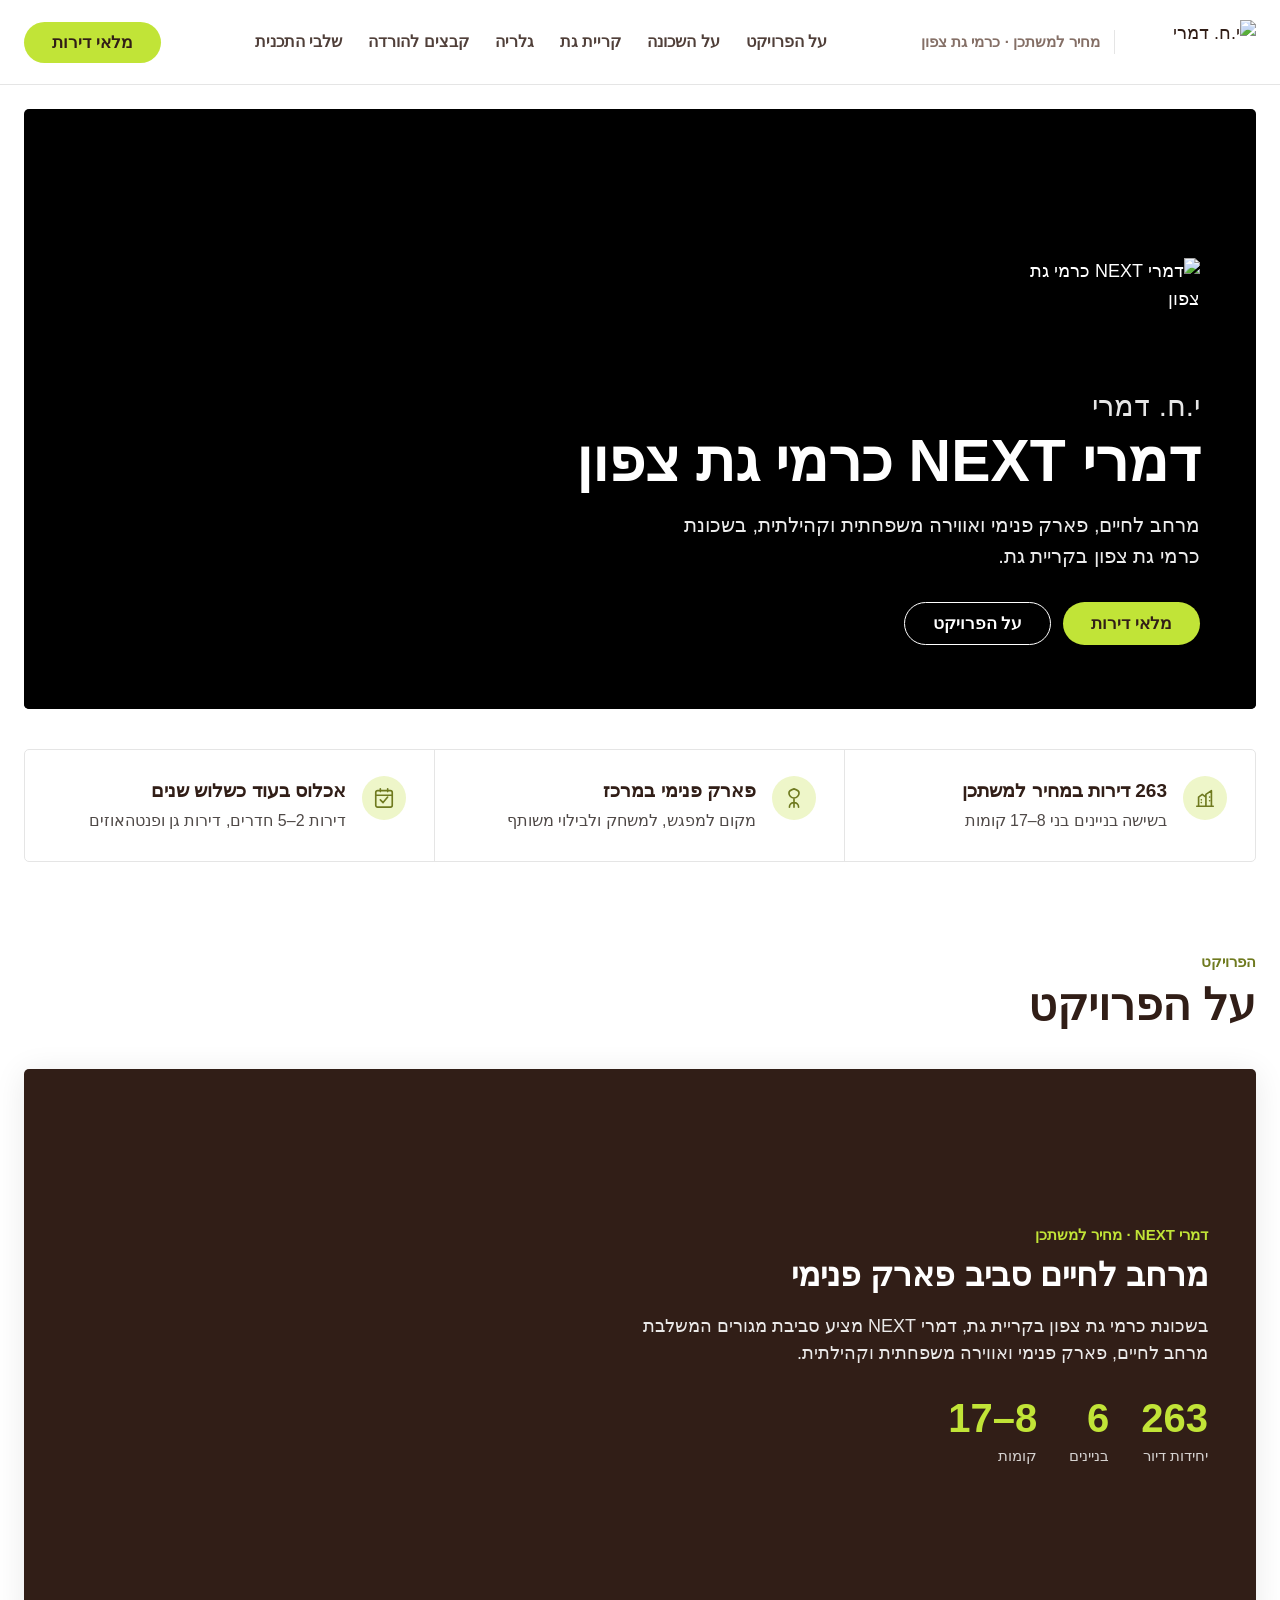
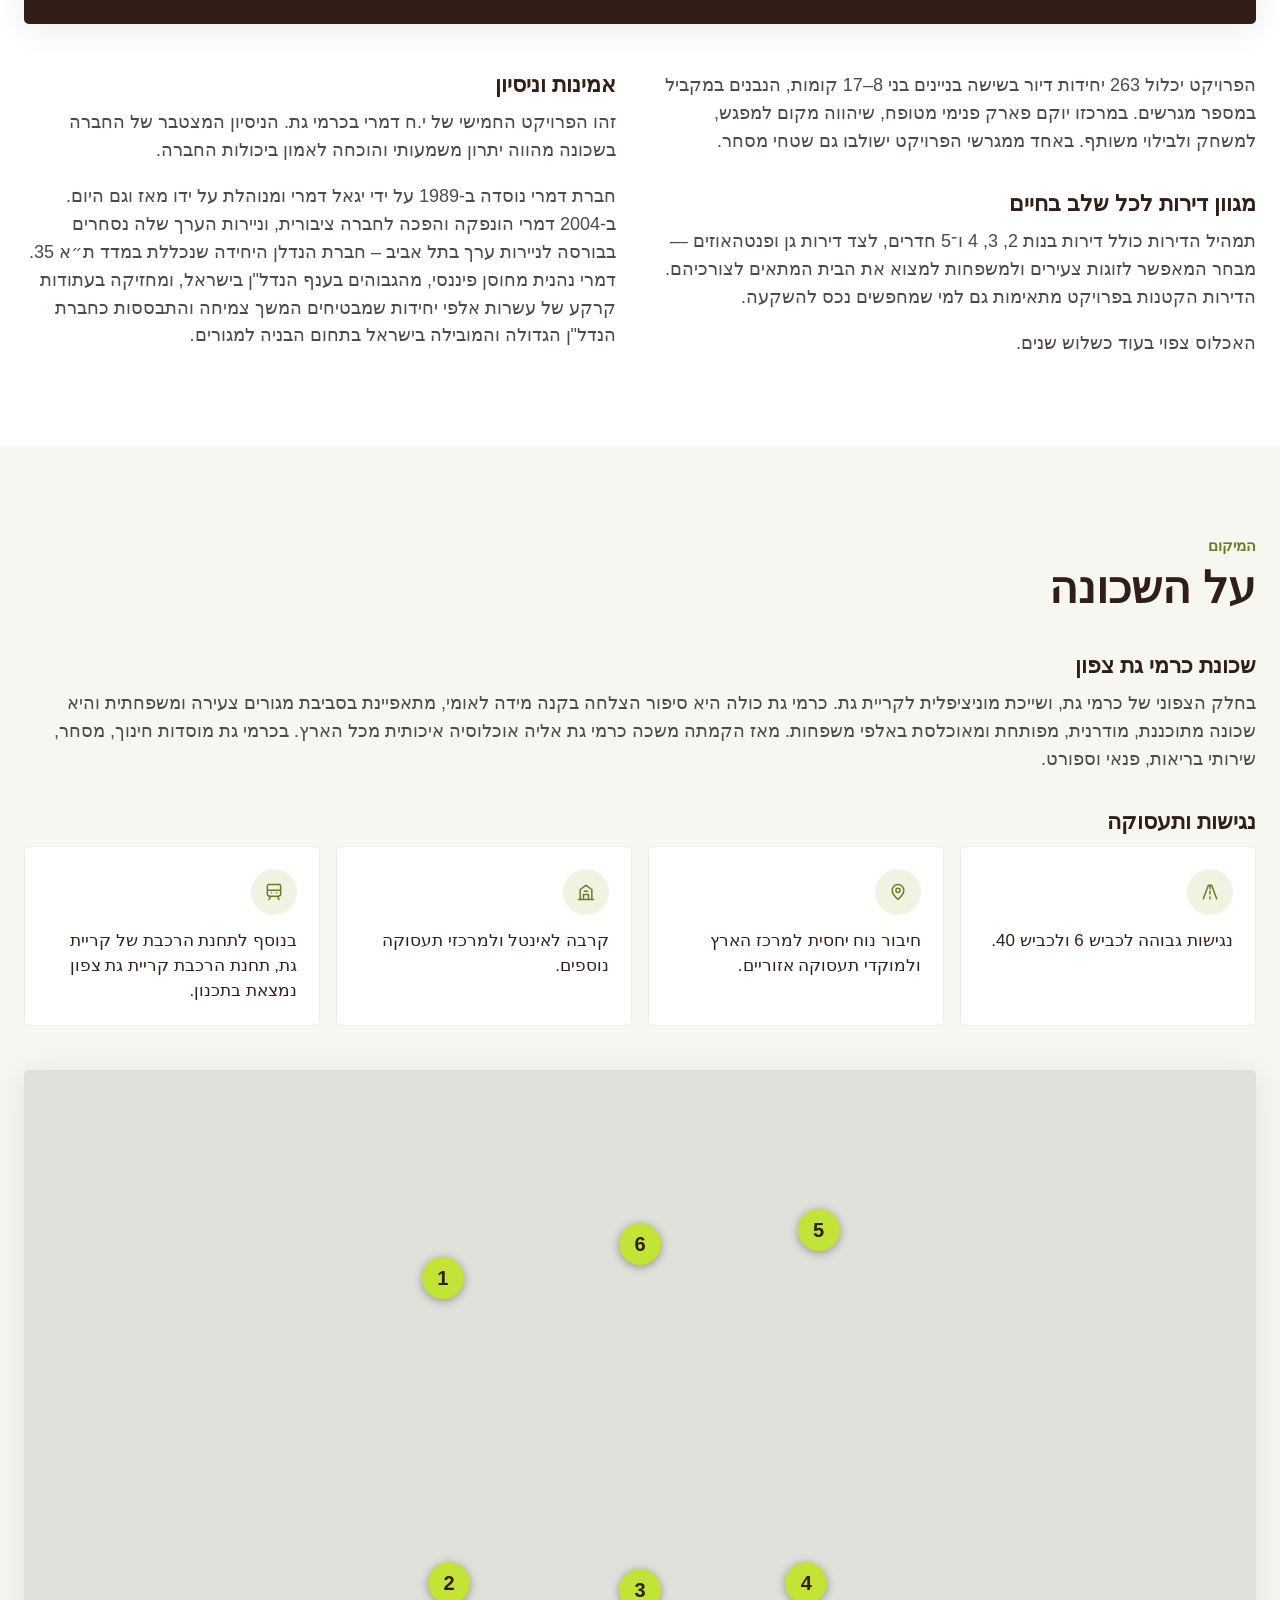
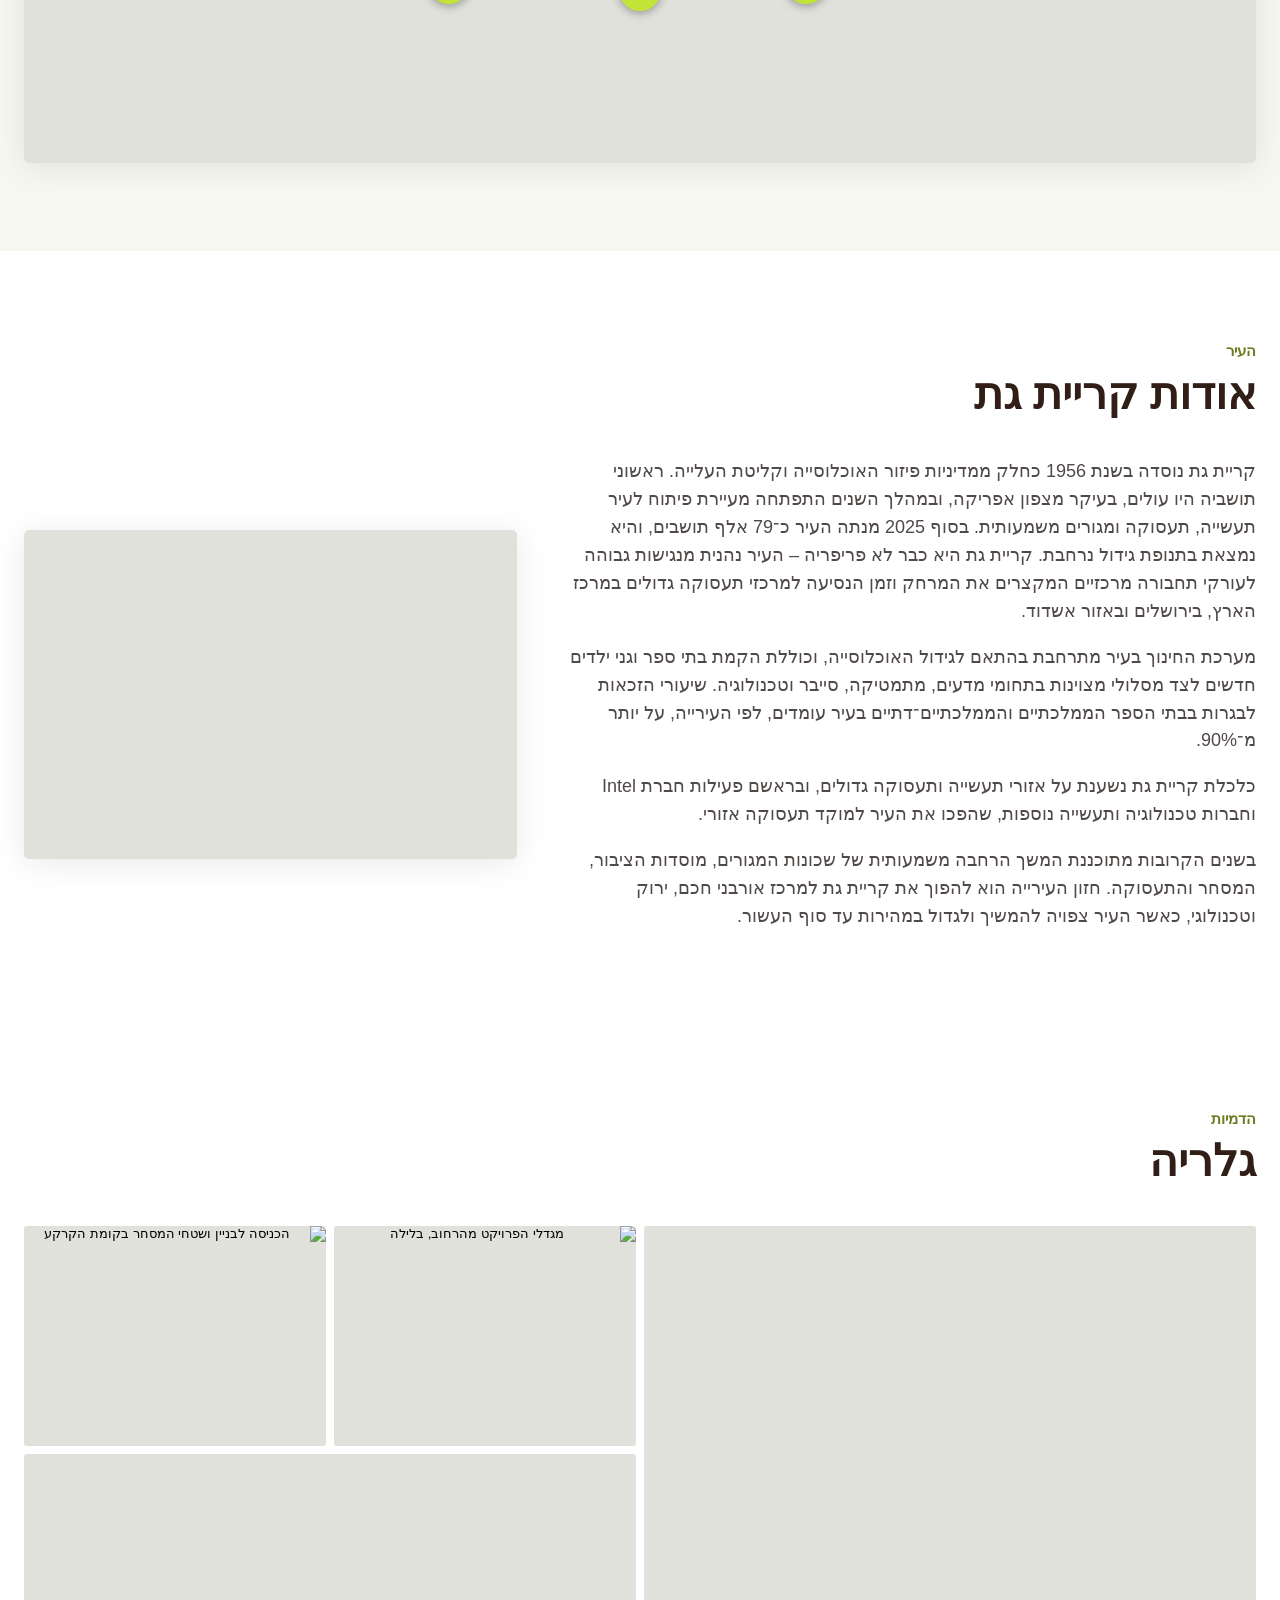
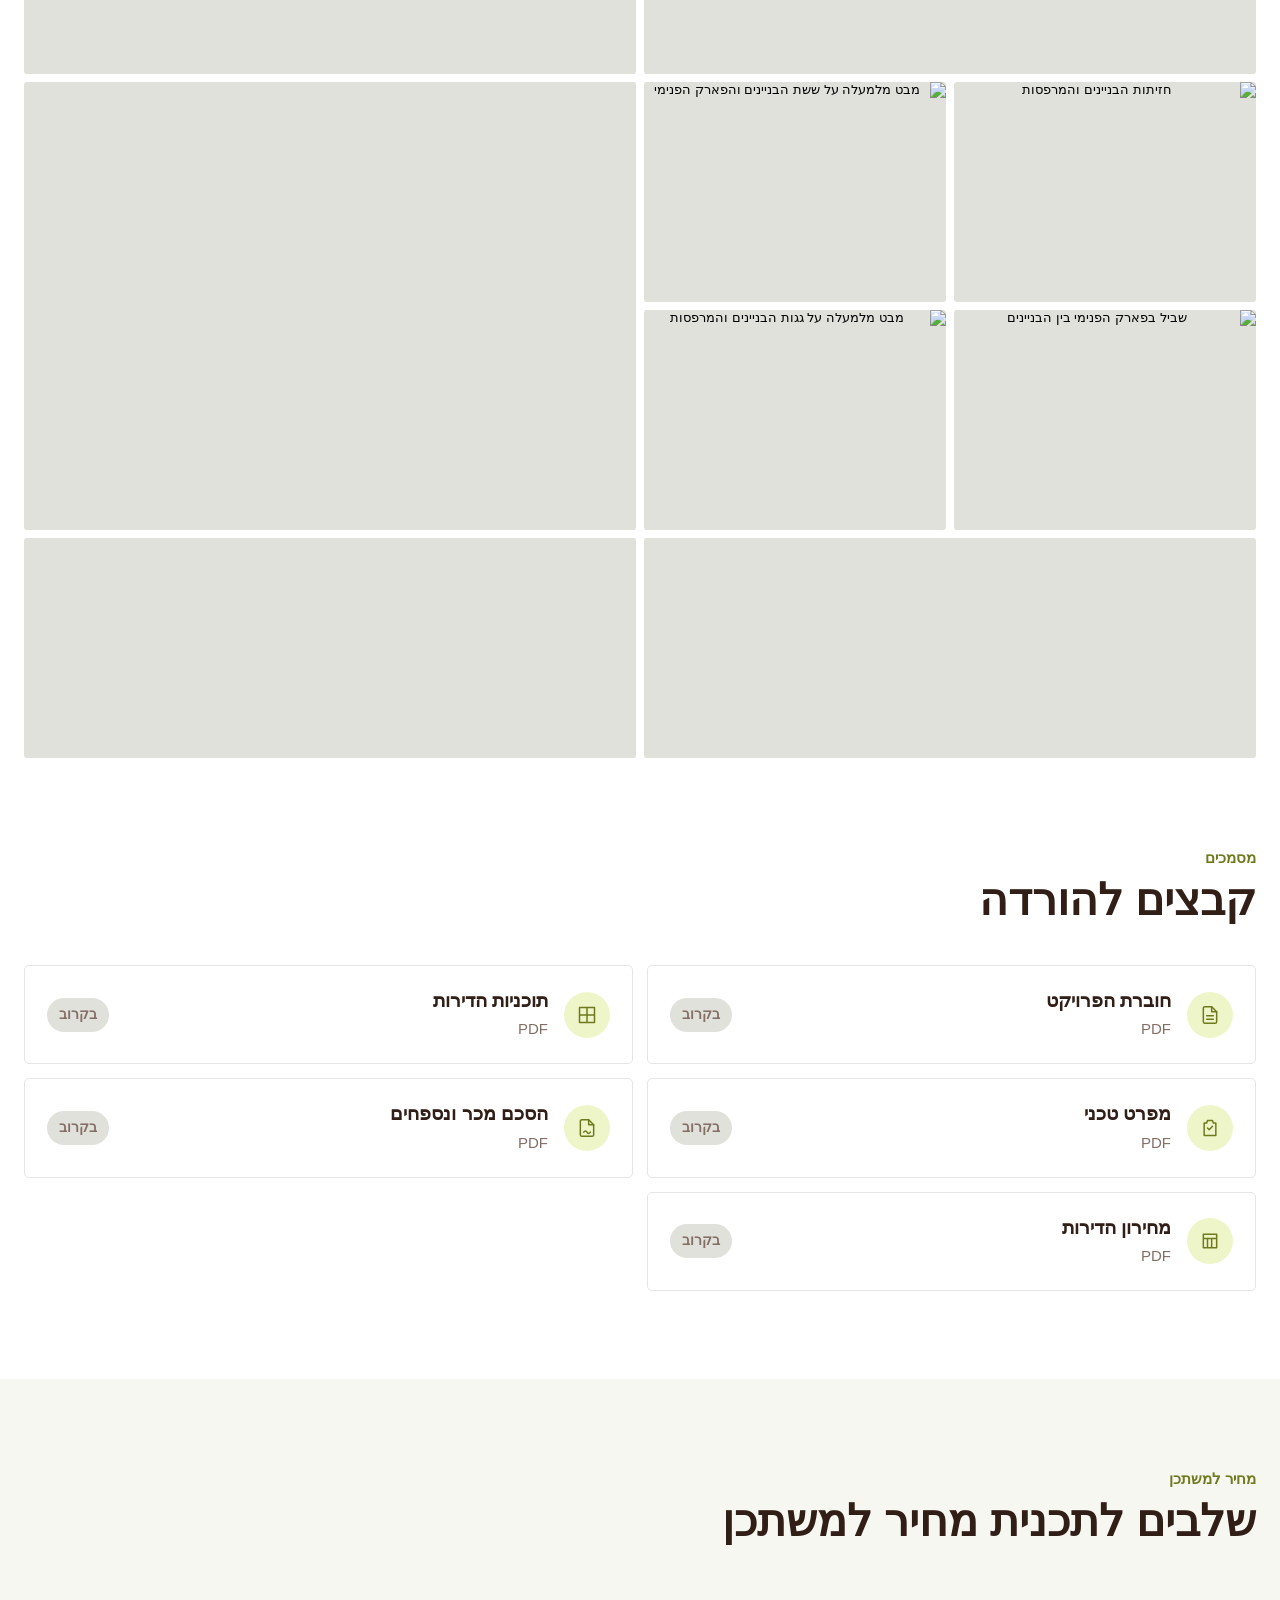
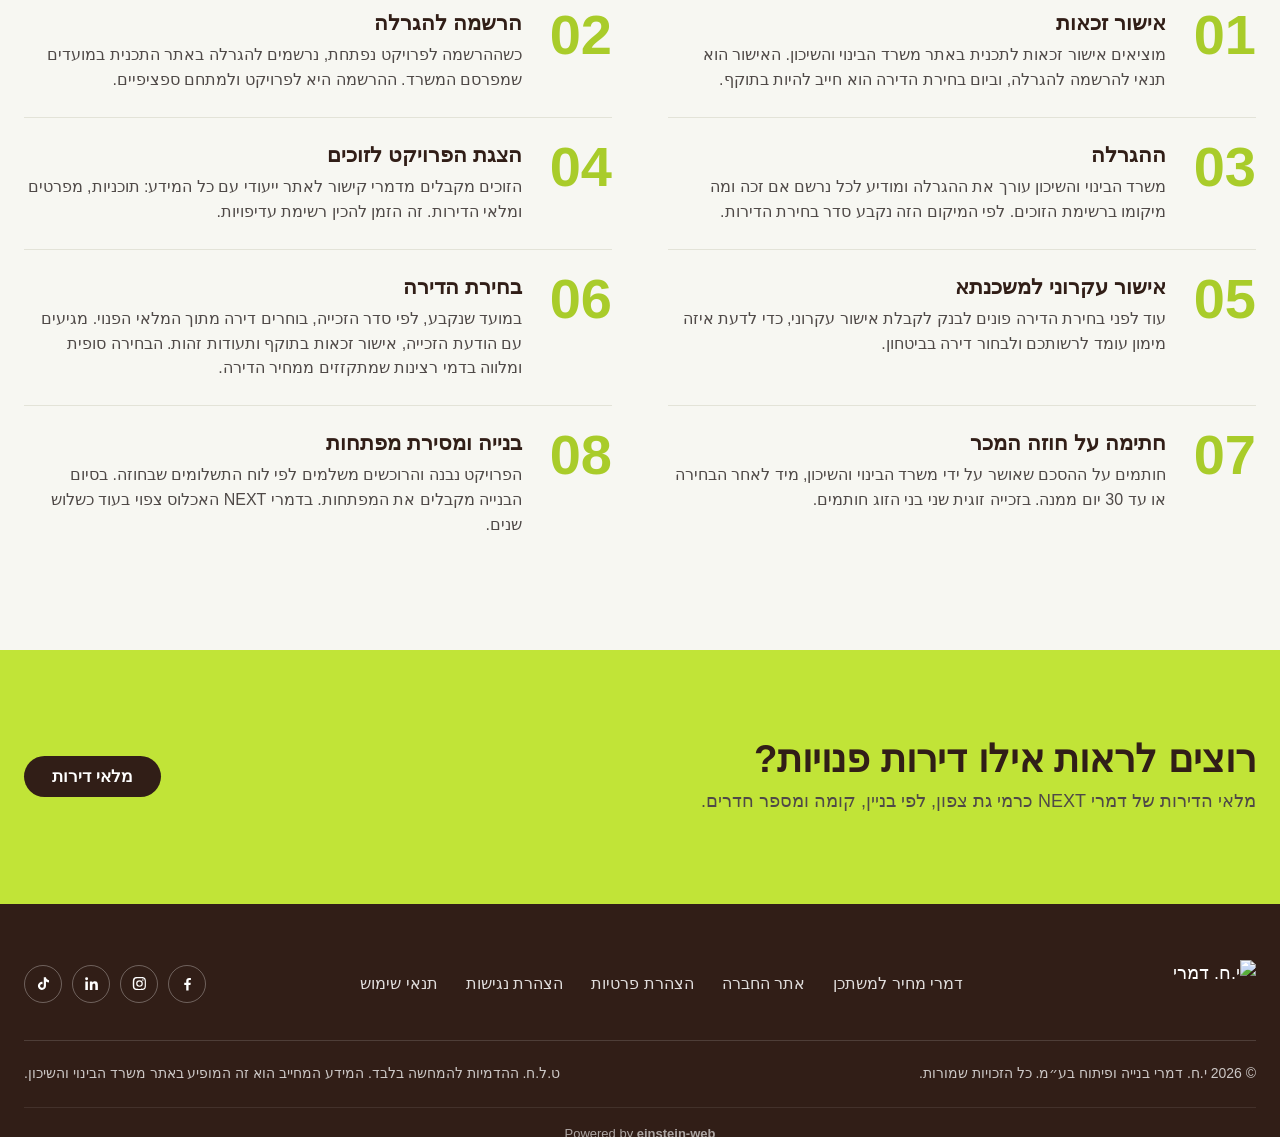
==== wwwroot/carmei-gat-north/index.html @ ebc3ed65 "Carmei Gat North: mosaic gallery on white, numbered aerial - Gallery: G5 mosaic layout on white back" ====
<!DOCTYPE html>
<html lang="he" dir="rtl">
<head>
  <meta charset="UTF-8">
  <meta name="viewport" content="width=device-width, initial-scale=1.0">
  <title>דמרי NEXT כרמי גת צפון | מחיר למשתכן | י.ח. דמרי</title>
  <meta name="description" content="דמרי NEXT בכרמי גת צפון, קריית גת: 263 דירות בשישה בניינים סביב פארק פנימי, במסגרת תכנית מחיר למשתכן. על הפרויקט, על השכונה, גלריה, קבצים להורדה ושלבי התכנית.">
  <link rel="canonical" href="https://dimrimishtaken.com/carmei-gat-north/">
  <meta property="og:title" content="דמרי NEXT כרמי גת צפון">
  <meta property="og:description" content="263 דירות בשישה בניינים סביב פארק פנימי, בשכונת כרמי גת צפון בקריית גת. תכנית מחיר למשתכן.">
  <meta property="og:image" content="https://dimrimishtaken.com/assets/img/cgn/towers-day-1600.webp">
  <meta property="og:type" content="website">
  <link rel="icon" href="/favicon.ico" sizes="48x48">
  <link rel="icon" type="image/svg+xml" href="/favicon.svg">
  <link rel="icon" type="image/png" sizes="32x32" href="/assets/favicon/favicon-32.png">
  <link rel="icon" type="image/png" sizes="192x192" href="/assets/favicon/favicon-192.png">
  <link rel="apple-touch-icon" sizes="180x180" href="/assets/favicon/apple-touch-icon.png">
  <link rel="preload" href="/assets/fonts/ploni-regular.woff" as="font" type="font/woff" crossorigin>
  <link rel="preload" href="/assets/fonts/ploni-bold.woff" as="font" type="font/woff" crossorigin>
  <style>
    @font-face { font-family: "Ploni"; src: url("/assets/fonts/ploni-light.woff") format("woff"); font-weight: 300; font-style: normal; font-display: swap; }
    @font-face { font-family: "Ploni"; src: url("/assets/fonts/ploni-regular.woff") format("woff"); font-weight: 400; font-style: normal; font-display: swap; }
    @font-face { font-family: "Ploni"; src: url("/assets/fonts/ploni-demibold.woff") format("woff"); font-weight: 600; font-style: normal; font-display: swap; }
    @font-face { font-family: "Ploni"; src: url("/assets/fonts/ploni-bold.woff") format("woff"); font-weight: 700; font-style: normal; font-display: swap; }

    :root {
      /* Same system as the home page; accent colours taken from the Dimri NEXT Carmei Gat North logo */
      --brown: #311E17;
      --brown-soft: #4F4947;
      --brown-muted: #846F66;
      --lime: #C1E437;
      --lime-dark: #A9CC2A;
      --olive: #6F7A1F;
      --lime-pale: #EEF6C9;
      --lime-line: #D6E39A;
      --sand: #E0E1DB;
      --line: #E5E5E5;
      --white: #FFFFFF;
      --shadow: 0 4px 32px rgba(0, 0, 0, 0.09);
      --radius-sm: 5px;
      --radius-pill: 50px;
      --wrap: 1280px;
    }

    * { margin: 0; padding: 0; box-sizing: border-box; }
    html { scroll-behavior: smooth; }
    body {
      font-family: "Ploni", Arial, sans-serif;
      font-size: 18px;
      line-height: 1.55;
      color: var(--brown);
      background: var(--white);
      -webkit-font-smoothing: antialiased;
      -moz-osx-font-smoothing: grayscale;
    }
    a { color: inherit; text-decoration: none; }
    img { display: block; max-width: 100%; }
    ul, ol { list-style: none; }
    .wrap { width: 100%; max-width: var(--wrap); margin: 0 auto; padding: 0 24px; }

    .btn {
      display: inline-flex; align-items: center; justify-content: center; gap: 10px;
      padding: 12px 28px; border-radius: var(--radius-pill);
      font-weight: 600; font-size: 17px; line-height: 1;
      transition: background-color .25s, color .25s, box-shadow .25s, transform .25s;
      white-space: nowrap; border: 0; cursor: pointer; font-family: inherit;
    }
    .btn-lime { background: var(--lime); color: var(--brown); }
    .btn-lime:hover { background: var(--lime-dark); transform: translateY(-1px); }
    .btn-outline { border: 1px solid var(--white); color: var(--white); }
    .btn-outline:hover { background: var(--white); color: var(--brown); }
    .btn-dark { background: var(--brown); color: var(--white); }
    .btn-dark:hover { background: #1f120d; transform: translateY(-1px); }

    /* Header */
    header {
      position: sticky; top: 0; z-index: 50;
      background: rgba(255, 255, 255, 0.96); backdrop-filter: blur(8px);
      border-bottom: 1px solid var(--line);
    }
    .nav { display: flex; align-items: center; justify-content: space-between; gap: 24px; height: 84px; }
    .brand img { height: 44px; width: auto; }
    .brand-tag { display: flex; align-items: center; gap: 14px; }
    .brand-tag span { font-size: 15px; font-weight: 600; color: var(--brown-muted); border-inline-start: 1px solid var(--line); padding-inline-start: 14px; }
    .nav-links { display: flex; gap: 26px; font-size: 16px; font-weight: 600; }
    .nav-links a { opacity: .85; transition: opacity .2s; } .nav-links a:hover { opacity: 1; }
    .nav-actions { display: flex; align-items: center; gap: 12px; }

    /* Hero */
    .hero { padding: 24px 0 0; }
    .hero-inner {
      position: relative; overflow: hidden; border-radius: var(--radius-sm);
      min-height: 600px; display: flex; align-items: flex-end;
      background: #000;
    }
    .hero-inner picture, .hero-inner img.bg { position: absolute; inset: 0; width: 100%; height: 100%; }
    .hero-inner img.bg { object-fit: cover; object-position: 45% 55%; }
    .hero-inner::after {
      content: ''; position: absolute; inset: 0;
      background: linear-gradient(0deg, rgba(0, 0, 0, 0.88) 0%, rgba(0, 0, 0, 0.5) 45%, rgba(0, 0, 0, 0.12) 100%);
    }
    .hero-content { position: relative; z-index: 1; padding: 64px 56px; max-width: 920px; color: var(--white); }
    .hero-logo { width: 190px; height: auto; margin-bottom: 26px; border-radius: 3px; }
    .hero h1 { font-size: clamp(26px, 4.6vw, 64px); line-height: 1.05; white-space: nowrap; font-weight: 700; margin-bottom: 18px; }
    .hero h1 small { display: block; font-size: .5em; font-weight: 300; margin-bottom: 8px; opacity: .9; }
    .hero p { font-size: 20px; font-weight: 300; max-width: 560px; margin-bottom: 30px; color: rgba(255, 255, 255, 0.92); }
    .hero-actions { display: flex; gap: 12px; flex-wrap: wrap; }

    /* Highlights strip */
    .strip { padding: 40px 0 0; }
    .strip-grid { display: grid; grid-template-columns: repeat(3, 1fr); gap: 0; border: 1px solid var(--line); border-radius: var(--radius-sm); overflow: hidden; }
    .strip-item { padding: 26px 28px; display: flex; gap: 16px; align-items: flex-start; }
    .strip-item + .strip-item { border-inline-start: 1px solid var(--line); }
    .strip-item .ic { width: 44px; height: 44px; flex: 0 0 44px; border-radius: 50%; background: var(--lime-pale); display: grid; place-items: center; }
    .strip-item .ic svg { width: 22px; height: 22px; fill: none; stroke: var(--olive); stroke-width: 1.8; stroke-linecap: round; stroke-linejoin: round; }
    .strip-item b { display: block; font-size: 19px; font-weight: 700; margin-bottom: 2px; }
    .strip-item span { font-size: 16px; color: var(--brown-soft); font-weight: 300; }

    /* Sections */
    section { padding: 88px 0; }
    .section-head { display: flex; align-items: flex-end; justify-content: space-between; gap: 24px; margin-bottom: 40px; }
    .section-head .label { font-size: 15px; font-weight: 600; color: var(--olive); margin-bottom: 8px; }
    .section-head h2 { font-size: clamp(30px, 3.4vw, 44px); line-height: 1.1; font-weight: 700; }
    .section-head p { font-size: 18px; font-weight: 300; color: var(--brown-soft); max-width: 460px; }
    h3 { font-size: 22px; font-weight: 700; line-height: 1.2; }

    /* Text in two columns, pictures as bands */
    .prose p { font-size: 18px; font-weight: 300; color: var(--brown-soft); margin-bottom: 1em; }
    .prose p:last-child { margin-bottom: 0; }
    .prose h3 { margin: 1.6em 0 .5em; color: var(--brown); }
    .prose h3:first-child { margin-top: 0; }
    .wide { position: relative; margin-top: 44px; border-radius: var(--radius-sm); overflow: hidden; box-shadow: var(--shadow); background: var(--sand); }
    .wide img { width: 100%; height: auto; aspect-ratio: 16 / 9; object-fit: cover; }
    .pin { position: absolute; width: 42px; height: 42px; margin: -21px 0 0 -21px; border-radius: 50%; background: var(--lime); color: var(--brown); font-weight: 700; font-size: 20px; line-height: 1; display: grid; place-items: center; box-shadow: 0 2px 10px rgba(0, 0, 0, 0.35); pointer-events: none; }

    /* About: brand panel beside a render, full text in two columns below */
    .about-panel { display: grid; grid-template-columns: 1.1fr .9fr; border-radius: var(--radius-sm); overflow: hidden; box-shadow: var(--shadow); min-height: 520px; background: var(--brown); }
    .panel { color: var(--white); padding: 56px 48px; display: flex; flex-direction: column; justify-content: center; }
    .panel .label { font-size: 15px; font-weight: 600; color: var(--lime); margin-bottom: 10px; }
    .panel h3 { font-size: clamp(26px, 2.6vw, 34px); line-height: 1.15; }
    .panel p { font-size: 18px; font-weight: 300; color: rgba(255, 255, 255, 0.9); margin: 18px 0 30px; }
    .panel .fig { display: grid; grid-template-columns: repeat(3, auto); gap: 32px; justify-content: start; }
    .panel .fig b { display: block; font-size: 40px; line-height: 1; color: var(--lime); font-weight: 700; margin-bottom: 4px; }
    .panel .fig span { font-size: 15px; color: rgba(255, 255, 255, 0.8); }
    .about-panel picture, .about-panel img { width: 100%; height: 100%; }
    .about-panel img { object-fit: cover; }
    .about-text { display: grid; grid-template-columns: 1fr 1fr; gap: 48px; margin-top: 48px; }

    .city-grid { display: grid; grid-template-columns: 1.4fr 1fr; gap: 48px; align-items: center; }
    .city-grid figure { border-radius: var(--radius-sm); overflow: hidden; box-shadow: var(--shadow); background: var(--sand); }
    .city-grid img { width: 100%; height: 100%; object-fit: cover; aspect-ratio: 3 / 2; }

    /* Neighbourhood: soft field, four fact cards */
    .area { background: #F7F7F2; }
    .facts { display: grid; grid-template-columns: repeat(4, 1fr); gap: 16px; margin: 4px 0 44px; }
    .fact { display: flex; flex-direction: column; align-items: flex-start; gap: 14px; padding: 22px; border: 1px solid #ECECE3; border-radius: var(--radius-sm); background: var(--white); }
    .fact .ic { width: 46px; height: 46px; border-radius: 50%; background: #EEF3E2; display: grid; place-items: center; flex: 0 0 46px; }
    .fact .ic svg { width: 20px; height: 20px; fill: none; stroke: var(--olive); stroke-width: 1.8; stroke-linecap: round; stroke-linejoin: round; }
    .fact span { font-size: 17px; line-height: 1.45; }

    /* Gallery: mosaic, tight gaps, two large squares and three wide tiles */
    .gallery-grid { display: grid; grid-template-columns: repeat(4, 1fr); grid-auto-rows: 220px; grid-auto-flow: dense; gap: 8px; }
    .gallery-grid button { position: relative; padding: 0; border: 0; cursor: zoom-in; background: var(--sand); border-radius: 3px; overflow: hidden; height: 100%; width: 100%; }
    .gallery-grid button:hover { box-shadow: inset 0 0 0 3px var(--lime); }
    .gallery-grid img { width: 100%; height: 100%; object-fit: cover; transition: transform .6s; }
    .gallery-grid button:hover img { transform: scale(1.04); }
    .gallery-grid button:nth-child(1), .gallery-grid button:nth-child(7) { grid-column: span 2; grid-row: span 2; }
    .gallery-grid button:nth-child(4), .gallery-grid button:nth-child(10), .gallery-grid button:nth-child(11) { grid-column: span 2; }

    /* Downloads */
    .docs { display: grid; grid-template-columns: repeat(2, 1fr); gap: 14px; }
    .doc { display: flex; align-items: center; gap: 16px; padding: 20px 22px; border: 1px solid var(--line); border-radius: var(--radius-sm); transition: border-color .2s, box-shadow .2s; }
    .doc:hover { border-color: var(--lime-line); box-shadow: var(--shadow); }
    .doc .ic { width: 46px; height: 46px; border-radius: 50%; background: var(--lime-pale); display: grid; place-items: center; flex: 0 0 46px; }
    .doc .ic svg { width: 20px; height: 20px; fill: none; stroke: var(--olive); stroke-width: 1.8; stroke-linecap: round; stroke-linejoin: round; }
    .doc b { display: block; font-size: 19px; font-weight: 700; }
    .doc span { font-size: 15px; color: var(--brown-muted); }
    .doc .soon { margin-inline-start: auto; font-size: 14px; font-weight: 600; color: var(--brown-muted); background: var(--sand); border-radius: var(--radius-pill); padding: 6px 12px; white-space: nowrap; }

    /* Steps: two-column list with large numerals */
    .steps { background: #F7F7F2; }
    .stages { counter-reset: stage; display: grid; grid-template-columns: 1fr 1fr; gap: 0 56px; }
    .stage { counter-increment: stage; display: grid; grid-template-columns: 72px 1fr; gap: 18px; padding: 24px 0; border-bottom: 1px solid #E3E3D8; align-items: start; }
    .stage:nth-last-child(-n+2) { border-bottom: 0; }
    .stage .big { font-size: 56px; line-height: .9; font-weight: 700; color: var(--lime-dark); font-variant-numeric: tabular-nums; }
    .stage .big::before { content: counter(stage, decimal-leading-zero); }
    .stage h3 { font-size: 21px; margin-bottom: 8px; }
    .stage p { font-size: 16px; font-weight: 300; color: var(--brown-soft); }

    /* CTA band */
    .cta { background: var(--lime); }
    .cta-grid { display: flex; align-items: center; justify-content: space-between; gap: 24px; flex-wrap: wrap; }
    .cta h2 { font-size: clamp(28px, 3vw, 40px); line-height: 1.1; font-weight: 700; margin-bottom: 8px; }
    .cta p { font-size: 18px; font-weight: 300; color: var(--brown-soft); }

    /* Footer */
    footer { background: var(--brown); color: var(--white); padding: 56px 0 28px; }
    .foot-top { display: flex; align-items: center; justify-content: space-between; gap: 24px; flex-wrap: wrap; padding-bottom: 32px; border-bottom: 1px solid rgba(255, 255, 255, 0.14); }
    .foot-top img { height: 48px; width: auto; }
    .foot-links { display: flex; gap: 28px; flex-wrap: wrap; font-size: 16px; }
    .foot-links a { opacity: .85; transition: opacity .2s; } .foot-links a:hover { opacity: 1; text-decoration: underline; }
    .social { display: flex; gap: 10px; }
    .social a { width: 38px; height: 38px; border-radius: 50%; border: 1px solid rgba(255, 255, 255, 0.3); display: grid; place-items: center; transition: background .2s, border-color .2s; }
    .social a:hover { background: var(--lime); border-color: var(--lime); }
    .social a:hover svg { fill: var(--brown); }
    .social svg { width: 17px; height: 17px; fill: var(--white); }
    .foot-bottom { display: flex; justify-content: space-between; gap: 16px; flex-wrap: wrap; padding-top: 22px; font-size: 14px; font-weight: 300; opacity: .75; }
    .foot-credit { margin-top: 22px; padding-top: 16px; border-top: 1px solid rgba(255, 255, 255, 0.14); text-align: center; font-size: 13px; font-weight: 300; opacity: .6; }
    .foot-credit a { font-weight: 600; opacity: 1; } .foot-credit a:hover { text-decoration: underline; }

    /* Lightbox */
    .lightbox { border: 0; padding: 0; background: transparent; max-width: 100vw; max-height: 100dvh; width: 100vw; height: 100dvh; }
    .lightbox::backdrop { background: rgba(20, 12, 9, 0.94); }
    .lightbox figure { position: relative; width: 100%; height: 100%; display: grid; grid-template-rows: 1fr auto; }
    .lightbox img { width: 100%; height: 100%; object-fit: contain; }
    .lightbox figcaption { color: rgba(255, 255, 255, 0.85); text-align: center; padding: 14px 72px 22px; font-size: 15px; }
    .lb-btn { position: absolute; width: 48px; height: 48px; border-radius: 50%; border: 0; background: rgba(255, 255, 255, 0.14); color: var(--white); cursor: pointer; display: grid; place-items: center; transition: background .2s; }
    .lb-btn:hover { background: var(--lime); color: var(--brown); }
    .lb-btn svg { width: 22px; height: 22px; fill: none; stroke: currentColor; stroke-width: 2.2; stroke-linecap: round; stroke-linejoin: round; }
    .lb-close { top: 16px; inset-inline-start: 16px; }
    .lb-prev, .lb-next { top: 50%; transform: translateY(-50%); }
    .lb-prev { inset-inline-start: 16px; } .lb-next { inset-inline-end: 16px; }

    /* Responsive */
    @media (max-width: 1024px) {
      .brand-tag span { display: none; }
      .nav-links { display: none; }
      .about-panel, .about-text, .city-grid, .stages { grid-template-columns: 1fr; }
      .about-panel { min-height: 0; }
      .about-panel img { aspect-ratio: 16 / 9; }
      .city-grid img { aspect-ratio: 16 / 10; }
      .stage:nth-last-child(2) { border-bottom: 1px solid #E3E3D8; }
      .facts { grid-template-columns: repeat(2, 1fr); }
    }
    @media (max-width: 767px) {
      body { font-size: 17px; }
      .wrap { padding: 0 16px; }
      .nav { height: 68px; }
      .brand img { height: 36px; }
      .nav .btn { padding: 10px 18px; font-size: 15px; }
      .hero { padding-top: 16px; }
      .hero-inner { min-height: 560px; }
      .hero-content { padding: 32px 22px; }
      .hero-logo { width: 150px; }
      .hero p { font-size: 18px; }
      .strip-grid { grid-template-columns: 1fr; }
      .strip-item + .strip-item { border-inline-start: 0; border-top: 1px solid var(--line); }
      section { padding: 60px 0; }
      .section-head { flex-direction: column; align-items: flex-start; margin-bottom: 28px; }
      .panel { padding: 32px 22px; }
      .panel .fig { gap: 22px; }
      .panel .fig b { font-size: 32px; }
      .about-text { gap: 28px; margin-top: 32px; }
      .city-grid { gap: 24px; }
      .facts { grid-template-columns: 1fr; gap: 10px; }
      .fact { flex-direction: row; align-items: center; padding: 16px 18px; }
      .pin { width: 26px; height: 26px; margin: -13px 0 0 -13px; font-size: 14px; }
      .gallery-grid { grid-template-columns: 1fr 1fr; grid-auto-rows: 150px; gap: 6px; }
      .gallery-grid button:nth-child(n) { grid-column: span 2; grid-row: auto; }
      .gallery-grid button:nth-child(2), .gallery-grid button:nth-child(3), .gallery-grid button:nth-child(5), .gallery-grid button:nth-child(6), .gallery-grid button:nth-child(8), .gallery-grid button:nth-child(9) { grid-column: span 1; }
      .docs { grid-template-columns: 1fr; }
      .stage { grid-template-columns: 56px 1fr; gap: 12px; padding: 20px 0; }
      .stage .big { font-size: 42px; }
      .foot-top { flex-direction: column; align-items: flex-start; }
      .foot-bottom { flex-direction: column; }
      .lightbox figcaption { padding: 12px 16px 18px; }
      .lb-prev, .lb-next { top: auto; bottom: 64px; transform: none; }
    }
  </style>
</head>
<body>

  <header>
    <div class="wrap nav">
      <a class="brand brand-tag" href="/" aria-label="דמרי מחיר למשתכן">
        <img src="/assets/img/dimri-logo-dark.svg" alt="י.ח. דמרי" width="173" height="60">
        <span>מחיר למשתכן · כרמי גת צפון</span>
      </a>
      <nav class="nav-links" aria-label="ניווט בעמוד">
        <a href="#about">על הפרויקט</a>
        <a href="#area">על השכונה</a>
        <a href="#city">קריית גת</a>
        <a href="#gallery">גלריה</a>
        <a href="#files">קבצים להורדה</a>
        <a href="#steps">שלבי התכנית</a>
      </nav>
      <div class="nav-actions">
        <!-- TODO: replace the placeholder href with the Carmei Gat North inventory URL -->
        <a class="btn btn-lime" href="#inventory-url-pending" data-inventory>מלאי דירות</a>
      </div>
    </div>
  </header>

  <main>
    <section class="hero" style="padding-bottom:0">
      <div class="wrap">
        <div class="hero-inner">
          <picture>
            <source type="image/avif" srcset="/assets/img/cgn/towers-day-960.avif 960w, /assets/img/cgn/towers-day-1600.avif 1600w, /assets/img/cgn/towers-day-2400.avif 2400w">
            <img class="bg" src="/assets/img/cgn/towers-day-1600.webp" srcset="/assets/img/cgn/towers-day-960.webp 960w, /assets/img/cgn/towers-day-1600.webp 1600w, /assets/img/cgn/towers-day-2400.webp 2400w" sizes="(max-width: 1280px) 100vw, 1232px" width="1600" height="900" alt="" fetchpriority="high">
          </picture>
          <div class="hero-content">
            <img class="hero-logo" src="/assets/img/cgn/next-logo-640.webp" srcset="/assets/img/cgn/next-logo-320.webp 320w, /assets/img/cgn/next-logo-640.webp 640w" sizes="190px" alt="דמרי NEXT כרמי גת צפון" width="640" height="361" fetchpriority="high">
            <h1><small>י.ח. דמרי</small>דמרי NEXT כרמי גת צפון</h1>
            <p>מרחב לחיים, פארק פנימי ואווירה משפחתית וקהילתית, בשכונת כרמי גת צפון בקריית גת.</p>
            <div class="hero-actions">
              <!-- TODO: replace the placeholder href with the Carmei Gat North inventory URL -->
              <a class="btn btn-lime" href="#inventory-url-pending" data-inventory>מלאי דירות</a>
              <a class="btn btn-outline" href="#about">על הפרויקט</a>
            </div>
          </div>
        </div>
      </div>
    </section>

    <div class="strip">
      <div class="wrap">
        <div class="strip-grid">
          <div class="strip-item">
            <div class="ic"><svg viewBox="0 0 24 24"><path d="M3 21h18M5 21V11l4-3 4 3v10M13 21V8l6-4v17M17 11h.01M17 15h.01M8 14h.01M8 17h.01"/></svg></div>
            <div><b>263 דירות במחיר למשתכן</b><span>בשישה בניינים בני 8–17 קומות</span></div>
          </div>
          <div class="strip-item">
            <div class="ic"><svg viewBox="0 0 24 24"><path d="M12 22V12M12 12c-3 0-5.5-2.5-5.5-5.5S12 2 12 2s5.5 1.5 5.5 4.5S15 12 12 12zM7 22c0-3 2.2-5 5-5s5 2 5 5"/></svg></div>
            <div><b>פארק פנימי במרכז</b><span>מקום למפגש, למשחק ולבילוי משותף</span></div>
          </div>
          <div class="strip-item">
            <div class="ic"><svg viewBox="0 0 24 24"><path d="M8 2v3M16 2v3M3 9h18M5 4h14a2 2 0 0 1 2 2v14a2 2 0 0 1-2 2H5a2 2 0 0 1-2-2V6a2 2 0 0 1 2-2zM8 14l3 3 5-6"/></svg></div>
            <div><b>אכלוס בעוד כשלוש שנים</b><span>דירות 2–5 חדרים, דירות גן ופנטהאוזים</span></div>
          </div>
        </div>
      </div>
    </div>

    <section id="about">
      <div class="wrap">
        <div class="section-head">
          <div>
            <div class="label">הפרויקט</div>
            <h2>על הפרויקט</h2>
          </div>
        </div>
        <div class="about-panel">
          <div class="panel">
            <div class="label">דמרי NEXT · מחיר למשתכן</div>
            <h3>מרחב לחיים סביב פארק פנימי</h3>
            <p>בשכונת כרמי גת צפון בקריית גת, דמרי NEXT מציע סביבת מגורים המשלבת מרחב לחיים, פארק פנימי ואווירה משפחתית וקהילתית.</p>
            <div class="fig">
              <div><b>263</b><span>יחידות דיור</span></div>
              <div><b>6</b><span>בניינים</span></div>
              <div><b>8–17</b><span>קומות</span></div>
            </div>
          </div>
          <picture>
            <source type="image/avif" srcset="/assets/img/cgn/park-path-960.avif 960w, /assets/img/cgn/park-path-1600.avif 1600w">
            <img src="/assets/img/cgn/park-path-1600.webp" srcset="/assets/img/cgn/park-path-960.webp 960w, /assets/img/cgn/park-path-1600.webp 1600w" sizes="(max-width: 1024px) 100vw, 560px" width="1600" height="900" alt="הדמיית הפארק הפנימי בין בנייני הפרויקט" loading="lazy">
          </picture>
        </div>
        <div class="about-text prose">
          <div>
            <p>הפרויקט יכלול 263 יחידות דיור בשישה בניינים בני 8–17 קומות, הנבנים במקביל במספר מגרשים. במרכזו יוקם פארק פנימי מטופח, שיהווה מקום למפגש, למשחק ולבילוי משותף. באחד ממגרשי הפרויקט ישולבו גם שטחי מסחר.</p>
            <h3>מגוון דירות לכל שלב בחיים</h3>
            <p>תמהיל הדירות כולל דירות בנות 2, 3, 4 ו־5 חדרים, לצד דירות גן ופנטהאוזים — מבחר המאפשר לזוגות צעירים ולמשפחות למצוא את הבית המתאים לצורכיהם. הדירות הקטנות בפרויקט מתאימות גם למי שמחפשים נכס להשקעה.</p>
            <p>האכלוס צפוי בעוד כשלוש שנים.</p>
          </div>
          <div>
            <h3>אמינות וניסיון</h3>
            <p>זהו הפרויקט החמישי של י.ח דמרי בכרמי גת. הניסיון המצטבר של החברה בשכונה מהווה יתרון משמעותי והוכחה לאמון ביכולות החברה.</p>
            <p>חברת דמרי נוסדה ב-1989 על ידי יגאל דמרי ומנוהלת על ידו מאז וגם היום. ב-2004 דמרי הונפקה והפכה לחברה ציבורית, וניירות הערך שלה נסחרים בבורסה לניירות ערך בתל אביב – חברת הנדלן היחידה שנכללת במדד ת״א 35. דמרי נהנית מחוסן פיננסי, מהגבוהים בענף הנדל"ן בישראל, ומחזיקה בעתודות קרקע של עשרות אלפי יחידות שמבטיחים המשך צמיחה והתבססות כחברת הנדל"ן הגדולה והמובילה בישראל בתחום הבניה למגורים.</p>
          </div>
        </div>
      </div>
    </section>

    <section id="area" class="area">
      <div class="wrap">
        <div class="section-head">
          <div>
            <div class="label">המיקום</div>
            <h2>על השכונה</h2>
          </div>
        </div>
        <div class="prose">
          <h3>שכונת כרמי גת צפון</h3>
          <p>בחלק הצפוני של כרמי גת, ושייכת מוניציפלית לקריית גת. כרמי גת כולה היא סיפור הצלחה בקנה מידה לאומי, מתאפיינת בסביבת מגורים צעירה ומשפחתית והיא שכונה מתוכננת, מודרנית, מפותחת ומאוכלסת באלפי משפחות. מאז הקמתה משכה כרמי גת אליה אוכלוסיה איכותית מכל הארץ. בכרמי גת מוסדות חינוך, מסחר, שירותי בריאות, פנאי וספורט.</p>
          <h3>נגישות ותעסוקה</h3>
        </div>
        <ul class="facts">
          <li class="fact"><div class="ic"><svg viewBox="0 0 24 24"><path d="M4 20L10 4h4l6 16M12 4v4M12 11v3M12 18v2"/></svg></div><span>נגישות גבוהה לכביש 6 ולכביש 40.</span></li>
          <li class="fact"><div class="ic"><svg viewBox="0 0 24 24"><path d="M12 21s-7-6.1-7-11a7 7 0 0 1 14 0c0 4.9-7 11-7 11z"/><circle cx="12" cy="10" r="2.5"/></svg></div><span>חיבור נוח יחסית למרכז הארץ ולמוקדי תעסוקה אזוריים.</span></li>
          <li class="fact"><div class="ic"><svg viewBox="0 0 24 24"><path d="M3 21h18M5 21V9l7-5 7 5v12M9 21v-6h6v6M10 11h4"/></svg></div><span>קרבה לאינטל ולמרכזי תעסוקה נוספים.</span></li>
          <li class="fact"><div class="ic"><svg viewBox="0 0 24 24"><path d="M6 3h12a2 2 0 0 1 2 2v9a3 3 0 0 1-3 3H7a3 3 0 0 1-3-3V5a2 2 0 0 1 2-2zM4 10h16M8 17l-2 4M16 17l2 4M9 13h.01M15 13h.01"/></svg></div><span>בנוסף לתחנת הרכבת של קריית גת, תחנת הרכבת קריית גת צפון נמצאת בתכנון.</span></li>
        </ul>
        <div class="wide">
          <picture>
            <source type="image/avif" srcset="/assets/img/cgn/aerial-park-960.avif 960w, /assets/img/cgn/aerial-park-1600.avif 1600w, /assets/img/cgn/aerial-park-2400.avif 2400w">
            <img src="/assets/img/cgn/aerial-park-1600.webp" srcset="/assets/img/cgn/aerial-park-960.webp 960w, /assets/img/cgn/aerial-park-1600.webp 1600w, /assets/img/cgn/aerial-park-2400.webp 2400w" sizes="(max-width: 1280px) 100vw, 1232px" width="1600" height="900" alt="מבט מלמעלה על ששת הבניינים והפארק הפנימי, ממוספרים 1 עד 6" loading="lazy">
          </picture>
          <span class="pin" style="left:34%;top:30%" aria-hidden="true">1</span>
          <span class="pin" style="left:50%;top:25%" aria-hidden="true">6</span>
          <span class="pin" style="left:64.5%;top:23%" aria-hidden="true">5</span>
          <span class="pin" style="left:34.5%;top:74%" aria-hidden="true">2</span>
          <span class="pin" style="left:50%;top:75%" aria-hidden="true">3</span>
          <span class="pin" style="left:63.5%;top:74%" aria-hidden="true">4</span>
        </div>
      </div>
    </section>

    <section id="city">
      <div class="wrap">
        <div class="section-head">
          <div>
            <div class="label">העיר</div>
            <h2>אודות קריית גת</h2>
          </div>
        </div>
        <div class="city-grid">
          <div class="prose">
            <p>קריית גת נוסדה בשנת 1956 כחלק ממדיניות פיזור האוכלוסייה וקליטת העלייה. ראשוני תושביה היו עולים, בעיקר מצפון אפריקה, ובמהלך השנים התפתחה מעיירת פיתוח לעיר תעשייה, תעסוקה ומגורים משמעותית. בסוף 2025 מנתה העיר כ־79 אלף תושבים, והיא נמצאת בתנופת גידול נרחבת. קריית גת היא כבר לא פריפריה – העיר נהנית מנגישות גבוהה לעורקי תחבורה מרכזיים המקצרים את המרחק וזמן הנסיעה למרכזי תעסוקה גדולים במרכז הארץ, בירושלים ובאזור אשדוד.</p>
            <p>מערכת החינוך בעיר מתרחבת בהתאם לגידול האוכלוסייה, וכוללת הקמת בתי ספר וגני ילדים חדשים לצד מסלולי מצוינות בתחומי מדעים, מתמטיקה, סייבר וטכנולוגיה. שיעורי הזכאות לבגרות בבתי הספר הממלכתיים והממלכתיים־דתיים בעיר עומדים, לפי העירייה, על יותר מ־90%.</p>
            <p>כלכלת קריית גת נשענת על אזורי תעשייה ותעסוקה גדולים, ובראשם פעילות חברת Intel וחברות טכנולוגיה ותעשייה נוספות, שהפכו את העיר למוקד תעסוקה אזורי.</p>
            <p>בשנים הקרובות מתוכננת המשך הרחבה משמעותית של שכונות המגורים, מוסדות הציבור, המסחר והתעסוקה. חזון העירייה הוא להפוך את קריית גת למרכז אורבני חכם, ירוק וטכנולוגי, כאשר העיר צפויה להמשיך ולגדול במהירות עד סוף העשור.</p>
          </div>
          <figure>
            <picture>
              <source type="image/avif" srcset="/assets/img/cgn/street-960.avif 960w, /assets/img/cgn/street-1600.avif 1600w">
              <img src="/assets/img/cgn/street-960.webp" srcset="/assets/img/cgn/street-960.webp 960w, /assets/img/cgn/street-1600.webp 1600w" sizes="(max-width: 1024px) 100vw, 480px" width="960" height="540" alt="הדמיית הרחוב לאורך בנייני הפרויקט" loading="lazy">
            </picture>
          </figure>
        </div>
      </div>
    </section>

    <section id="gallery">
      <div class="wrap">
        <div class="section-head">
          <div>
            <div class="label">הדמיות</div>
            <h2>גלריה</h2>
          </div>
        </div>
        <div class="gallery-grid" id="gallery-grid">
          <button type="button" data-full="towers-day" data-cap="מגדלי הפרויקט מהרחוב, ביום"><img src="/assets/img/cgn/towers-day-960.webp" srcset="/assets/img/cgn/towers-day-480.webp 480w, /assets/img/cgn/towers-day-960.webp 960w" sizes="(max-width: 767px) 100vw, 616px" width="960" height="540" alt="מגדלי הפרויקט מהרחוב, ביום" loading="lazy" decoding="async"></button>
          <button type="button" data-full="towers-night" data-cap="מגדלי הפרויקט מהרחוב, בלילה"><img src="/assets/img/cgn/towers-night-480.webp" srcset="/assets/img/cgn/towers-night-480.webp 480w, /assets/img/cgn/towers-night-960.webp 960w" sizes="(max-width: 767px) 50vw, 304px" width="960" height="540" alt="מגדלי הפרויקט מהרחוב, בלילה" loading="lazy" decoding="async"></button>
          <button type="button" data-full="entrance" data-cap="הכניסה לבניין ושטחי המסחר בקומת הקרקע"><img src="/assets/img/cgn/entrance-480.webp" srcset="/assets/img/cgn/entrance-480.webp 480w, /assets/img/cgn/entrance-960.webp 960w" sizes="(max-width: 767px) 50vw, 304px" width="960" height="540" alt="הכניסה לבניין ושטחי המסחר בקומת הקרקע" loading="lazy" decoding="async"></button>
          <button type="button" data-full="street" data-cap="הבניינים לאורך הרחוב"><img src="/assets/img/cgn/street-960.webp" srcset="/assets/img/cgn/street-480.webp 480w, /assets/img/cgn/street-960.webp 960w" sizes="(max-width: 767px) 100vw, 616px" width="960" height="540" alt="הבניינים לאורך הרחוב" loading="lazy" decoding="async"></button>
          <button type="button" data-full="buildings" data-cap="חזיתות הבניינים והמרפסות"><img src="/assets/img/cgn/buildings-480.webp" srcset="/assets/img/cgn/buildings-480.webp 480w, /assets/img/cgn/buildings-960.webp 960w" sizes="(max-width: 767px) 50vw, 304px" width="960" height="540" alt="חזיתות הבניינים והמרפסות" loading="lazy" decoding="async"></button>
          <button type="button" data-full="aerial-park" data-cap="מבט מלמעלה על ששת הבניינים והפארק הפנימי"><img src="/assets/img/cgn/aerial-park-480.webp" srcset="/assets/img/cgn/aerial-park-480.webp 480w, /assets/img/cgn/aerial-park-960.webp 960w" sizes="(max-width: 767px) 50vw, 304px" width="960" height="540" alt="מבט מלמעלה על ששת הבניינים והפארק הפנימי" loading="lazy" decoding="async"></button>
          <button type="button" data-full="facade" data-cap="חזית שני בניינים מהגינה"><img src="/assets/img/cgn/facade-960.webp" srcset="/assets/img/cgn/facade-480.webp 480w, /assets/img/cgn/facade-960.webp 960w" sizes="(max-width: 767px) 100vw, 616px" width="960" height="540" alt="חזית שני בניינים מהגינה" loading="lazy" decoding="async"></button>
          <button type="button" data-full="park-path" data-cap="שביל בפארק הפנימי בין הבניינים"><img src="/assets/img/cgn/park-path-480.webp" srcset="/assets/img/cgn/park-path-480.webp 480w, /assets/img/cgn/park-path-960.webp 960w" sizes="(max-width: 767px) 50vw, 304px" width="960" height="540" alt="שביל בפארק הפנימי בין הבניינים" loading="lazy" decoding="async"></button>
          <button type="button" data-full="aerial-close" data-cap="מבט מלמעלה על גגות הבניינים והמרפסות"><img src="/assets/img/cgn/aerial-close-480.webp" srcset="/assets/img/cgn/aerial-close-480.webp 480w, /assets/img/cgn/aerial-close-960.webp 960w" sizes="(max-width: 767px) 50vw, 304px" width="960" height="540" alt="מבט מלמעלה על גגות הבניינים והמרפסות" loading="lazy" decoding="async"></button>
          <button type="button" data-full="tower-up" data-cap="מבט מלמטה על אחד הבניינים"><img src="/assets/img/cgn/tower-up-960.webp" srcset="/assets/img/cgn/tower-up-480.webp 480w, /assets/img/cgn/tower-up-960.webp 960w" sizes="(max-width: 767px) 100vw, 616px" width="960" height="540" alt="מבט מלמטה על אחד הבניינים" loading="lazy" decoding="async"></button>
          <button type="button" data-full="night-aerial" data-cap="הפרויקט מלמעלה בלילה"><img src="/assets/img/cgn/night-aerial-960.webp" srcset="/assets/img/cgn/night-aerial-480.webp 480w, /assets/img/cgn/night-aerial-960.webp 960w" sizes="(max-width: 767px) 100vw, 616px" width="960" height="540" alt="הפרויקט מלמעלה בלילה" loading="lazy" decoding="async"></button>
        </div>
      </div>
    </section>

    <section id="files" style="padding-top:0">
      <div class="wrap">
        <div class="section-head">
          <div>
            <div class="label">מסמכים</div>
            <h2>קבצים להורדה</h2>
          </div>
        </div>
        <ul class="docs">
          <li class="doc"><div class="ic"><svg viewBox="0 0 24 24"><path d="M14 2H6a2 2 0 0 0-2 2v16a2 2 0 0 0 2 2h12a2 2 0 0 0 2-2V8z"/><path d="M14 2v6h6M8 13h8M8 17h8"/></svg></div><div><b>חוברת הפרויקט</b><span>PDF</span></div><span class="soon">בקרוב</span></li>
          <li class="doc"><div class="ic"><svg viewBox="0 0 24 24"><path d="M3 3h18v18H3zM3 12h9M12 3v9M12 12v9M12 12h9"/></svg></div><div><b>תוכניות הדירות</b><span>PDF</span></div><span class="soon">בקרוב</span></li>
          <li class="doc"><div class="ic"><svg viewBox="0 0 24 24"><path d="M9 3h6l1 3h3v15H5V6h3zM9 12l2 2 4-4"/></svg></div><div><b>מפרט טכני</b><span>PDF</span></div><span class="soon">בקרוב</span></li>
          <li class="doc"><div class="ic"><svg viewBox="0 0 24 24"><path d="M14 2H6a2 2 0 0 0-2 2v16a2 2 0 0 0 2 2h12a2 2 0 0 0 2-2V8z"/><path d="M14 2v6h6M8 17c1.5-2 3-2 4 0s2.5 2 4 0"/></svg></div><div><b>הסכם מכר ונספחים</b><span>PDF</span></div><span class="soon">בקרוב</span></li>
          <li class="doc"><div class="ic"><svg viewBox="0 0 24 24"><path d="M4 4h16v16H4zM4 9h16M9 9v11M14 9v11"/></svg></div><div><b>מחירון הדירות</b><span>PDF</span></div><span class="soon">בקרוב</span></li>
        </ul>
      </div>
    </section>

    <section id="steps" class="steps">
      <div class="wrap">
        <div class="section-head">
          <div>
            <div class="label">מחיר למשתכן</div>
            <h2>שלבים לתכנית מחיר למשתכן</h2>
          </div>
        </div>
        <ol class="stages">
          <li class="stage"><span class="big" aria-hidden="true"></span><div><h3>אישור זכאות</h3><p>מוציאים אישור זכאות לתכנית באתר משרד הבינוי והשיכון. האישור הוא תנאי להרשמה להגרלה, וביום בחירת הדירה הוא חייב להיות בתוקף.</p></div></li>
          <li class="stage"><span class="big" aria-hidden="true"></span><div><h3>הרשמה להגרלה</h3><p>כשההרשמה לפרויקט נפתחת, נרשמים להגרלה באתר התכנית במועדים שמפרסם המשרד. ההרשמה היא לפרויקט ולמתחם ספציפיים.</p></div></li>
          <li class="stage"><span class="big" aria-hidden="true"></span><div><h3>ההגרלה</h3><p>משרד הבינוי והשיכון עורך את ההגרלה ומודיע לכל נרשם אם זכה ומה מיקומו ברשימת הזוכים. לפי המיקום הזה נקבע סדר בחירת הדירות.</p></div></li>
          <li class="stage"><span class="big" aria-hidden="true"></span><div><h3>הצגת הפרויקט לזוכים</h3><p>הזוכים מקבלים מדמרי קישור לאתר ייעודי עם כל המידע: תוכניות, מפרטים ומלאי הדירות. זה הזמן להכין רשימת עדיפויות.</p></div></li>
          <li class="stage"><span class="big" aria-hidden="true"></span><div><h3>אישור עקרוני למשכנתא</h3><p>עוד לפני בחירת הדירה פונים לבנק לקבלת אישור עקרוני, כדי לדעת איזה מימון עומד לרשותכם ולבחור דירה בביטחון.</p></div></li>
          <li class="stage"><span class="big" aria-hidden="true"></span><div><h3>בחירת הדירה</h3><p>במועד שנקבע, לפי סדר הזכייה, בוחרים דירה מתוך המלאי הפנוי. מגיעים עם הודעת הזכייה, אישור זכאות בתוקף ותעודות זהות. הבחירה סופית ומלווה בדמי רצינות שמתקזזים ממחיר הדירה.</p></div></li>
          <li class="stage"><span class="big" aria-hidden="true"></span><div><h3>חתימה על חוזה המכר</h3><p>חותמים על ההסכם שאושר על ידי משרד הבינוי והשיכון, מיד לאחר הבחירה או עד 30 יום ממנה. בזכייה זוגית שני בני הזוג חותמים.</p></div></li>
          <li class="stage"><span class="big" aria-hidden="true"></span><div><h3>בנייה ומסירת מפתחות</h3><p>הפרויקט נבנה והרוכשים משלמים לפי לוח התשלומים שבחוזה. בסיום הבנייה מקבלים את המפתחות. בדמרי NEXT האכלוס צפוי בעוד כשלוש שנים.</p></div></li>
        </ol>
      </div>
    </section>

    <section class="cta">
      <div class="wrap cta-grid">
        <div>
          <h2>רוצים לראות אילו דירות פנויות?</h2>
          <p>מלאי הדירות של דמרי NEXT כרמי גת צפון, לפי בניין, קומה ומספר חדרים.</p>
        </div>
        <!-- TODO: replace the placeholder href with the Carmei Gat North inventory URL -->
        <a class="btn btn-dark" href="#inventory-url-pending" data-inventory>מלאי דירות</a>
      </div>
    </section>
  </main>

  <footer>
    <div class="wrap">
      <div class="foot-top">
        <a href="https://www.dimri.co.il/" target="_blank" rel="noopener"><img src="/assets/img/dimri-logo-white.svg" alt="י.ח. דמרי" width="173" height="60"></a>
        <nav class="foot-links" aria-label="קישורים">
          <a href="/">דמרי מחיר למשתכן</a>
          <a href="https://www.dimri.co.il/" target="_blank" rel="noopener">אתר החברה</a>
          <a href="https://www.dimri.co.il/privacy-policy-statement" target="_blank" rel="noopener">הצהרת פרטיות</a>
          <a href="https://www.dimri.co.il/website-accessibility" target="_blank" rel="noopener">הצהרת נגישות</a>
          <a href="https://www.dimri.co.il/terms-of-use" target="_blank" rel="noopener">תנאי שימוש</a>
        </nav>
        <div class="social">
          <a href="https://www.facebook.com/share/1HWkxQ4md7/" target="_blank" rel="noopener" aria-label="פייסבוק"><svg viewBox="0 0 24 24"><path d="M13.5 22v-8h2.7l.4-3.2h-3.1V8.8c0-.9.3-1.6 1.6-1.6h1.7V4.4c-.3 0-1.3-.1-2.5-.1-2.5 0-4.1 1.5-4.1 4.2v2.3H7.4V14h2.8v8h3.3z"/></svg></a>
          <a href="https://www.instagram.com/y.h.dimri" target="_blank" rel="noopener" aria-label="אינסטגרם"><svg viewBox="0 0 24 24"><path d="M12 7.3a4.7 4.7 0 1 0 0 9.4 4.7 4.7 0 0 0 0-9.4zm0 7.7a3 3 0 1 1 0-6 3 3 0 0 1 0 6zm5.9-7.9a1.1 1.1 0 1 1-2.2 0 1.1 1.1 0 0 1 2.2 0zM21 8.2c-.1-1.5-.4-2.8-1.5-3.9S17.1 2.9 15.6 2.8c-1.5-.1-6.1-.1-7.6 0-1.5.1-2.8.4-3.9 1.5S2.7 6.7 2.6 8.2c-.1 1.5-.1 6.1 0 7.6.1 1.5.4 2.8 1.5 3.9s2.4 1.4 3.9 1.5c1.5.1 6.1.1 7.6 0 1.5-.1 2.8-.4 3.9-1.5s1.4-2.4 1.5-3.9c.1-1.5.1-6.1 0-7.6zm-2 9.3a3 3 0 0 1-1.7 1.7c-1.2.5-4 .4-5.3.4s-4.1.1-5.3-.4a3 3 0 0 1-1.7-1.7c-.5-1.2-.4-4-.4-5.3s-.1-4.1.4-5.3A3 3 0 0 1 6.7 5c1.2-.5 4-.4 5.3-.4s4.1-.1 5.3.4A3 3 0 0 1 19 6.7c.5 1.2.4 4 .4 5.3s.1 4.1-.4 5.5z"/></svg></a>
          <a href="https://www.linkedin.com/company/yh-dimri/" target="_blank" rel="noopener" aria-label="לינקדאין"><svg viewBox="0 0 24 24"><path d="M6.9 21H3.3V9h3.6v12zM5.1 7.4a2.1 2.1 0 1 1 0-4.2 2.1 2.1 0 0 1 0 4.2zM21 21h-3.6v-5.8c0-1.4 0-3.2-1.9-3.2s-2.2 1.5-2.2 3.1V21H9.7V9h3.5v1.6h.1c.5-.9 1.7-1.9 3.4-1.9 3.7 0 4.3 2.4 4.3 5.6V21z"/></svg></a>
          <a href="https://www.tiktok.com/@y.h.dimri" target="_blank" rel="noopener" aria-label="טיקטוק"><svg viewBox="0 0 24 24"><path d="M16.6 5.8A4.3 4.3 0 0 1 15.5 3h-3.1v12.4a2.6 2.6 0 1 1-1.8-2.5V9.7a5.7 5.7 0 1 0 4.9 5.7V9.1a7.3 7.3 0 0 0 4.3 1.4V7.4a4.3 4.3 0 0 1-3.2-1.6z"/></svg></a>
        </div>
      </div>
      <div class="foot-bottom">
        <span>&copy; 2026 י.ח. דמרי בנייה ופיתוח בע״מ. כל הזכויות שמורות.</span>
        <span>ט.ל.ח. ההדמיות להמחשה בלבד. המידע המחייב הוא זה המופיע באתר משרד הבינוי והשיכון.</span>
      </div>
      <div class="foot-credit"><span dir="ltr">Powered by <a href="https://einstein-web.co.il" target="_blank" rel="noopener">einstein-web</a></span></div>
    </div>
  </footer>

  <dialog class="lightbox" id="lightbox" aria-label="גלריה במסך מלא">
    <figure>
      <img id="lb-img" src="" alt="" width="2400" height="1350">
      <figcaption id="lb-cap"></figcaption>
      <button class="lb-btn lb-close" type="button" id="lb-close" aria-label="סגירה"><svg viewBox="0 0 24 24"><path d="M6 6l12 12M18 6L6 18"/></svg></button>
      <button class="lb-btn lb-prev" type="button" id="lb-prev" aria-label="התמונה הקודמת"><svg viewBox="0 0 24 24"><path d="M9 5l7 7-7 7"/></svg></button>
      <button class="lb-btn lb-next" type="button" id="lb-next" aria-label="התמונה הבאה"><svg viewBox="0 0 24 24"><path d="M15 5l-7 7 7 7"/></svg></button>
    </figure>
  </dialog>

  <script>
  (function () {
    var items = Array.prototype.slice.call(document.querySelectorAll('#gallery-grid button'));
    var lb = document.getElementById('lightbox');
    var lbImg = document.getElementById('lb-img');
    var lbCap = document.getElementById('lb-cap');
    var cur = 0;
    function show(i) {
      cur = (i + items.length) % items.length;
      var b = items[cur];
      lbImg.src = '/assets/img/cgn/' + b.getAttribute('data-full') + '-1600.webp';
      lbImg.alt = b.getAttribute('data-cap');
      lbCap.textContent = b.getAttribute('data-cap') + ' · ' + (cur + 1) + ' / ' + items.length;
    }
    function open(i) { show(i); if (lb.showModal) lb.showModal(); else lb.setAttribute('open', ''); }
    function close() { if (lb.close) lb.close(); else lb.removeAttribute('open'); }
    items.forEach(function (b, i) { b.addEventListener('click', function () { open(i); }); });
    document.getElementById('lb-close').addEventListener('click', close);
    document.getElementById('lb-prev').addEventListener('click', function () { show(cur - 1); });
    document.getElementById('lb-next').addEventListener('click', function () { show(cur + 1); });
    lb.addEventListener('click', function (e) { if (e.target === lb) close(); });
    lb.addEventListener('keydown', function (e) {
      if (e.key === 'ArrowRight') show(cur - 1);   /* RTL: right arrow goes back */
      if (e.key === 'ArrowLeft') show(cur + 1);
    });
    var x0 = null;
    lb.addEventListener('touchstart', function (e) { x0 = e.changedTouches[0].clientX; }, { passive: true });
    lb.addEventListener('touchend', function (e) {
      if (x0 === null) return;
      var dx = e.changedTouches[0].clientX - x0; x0 = null;
      if (Math.abs(dx) > 40) show(dx > 0 ? cur - 1 : cur + 1);
    }, { passive: true });
  })();
  </script>
</body>
</html>
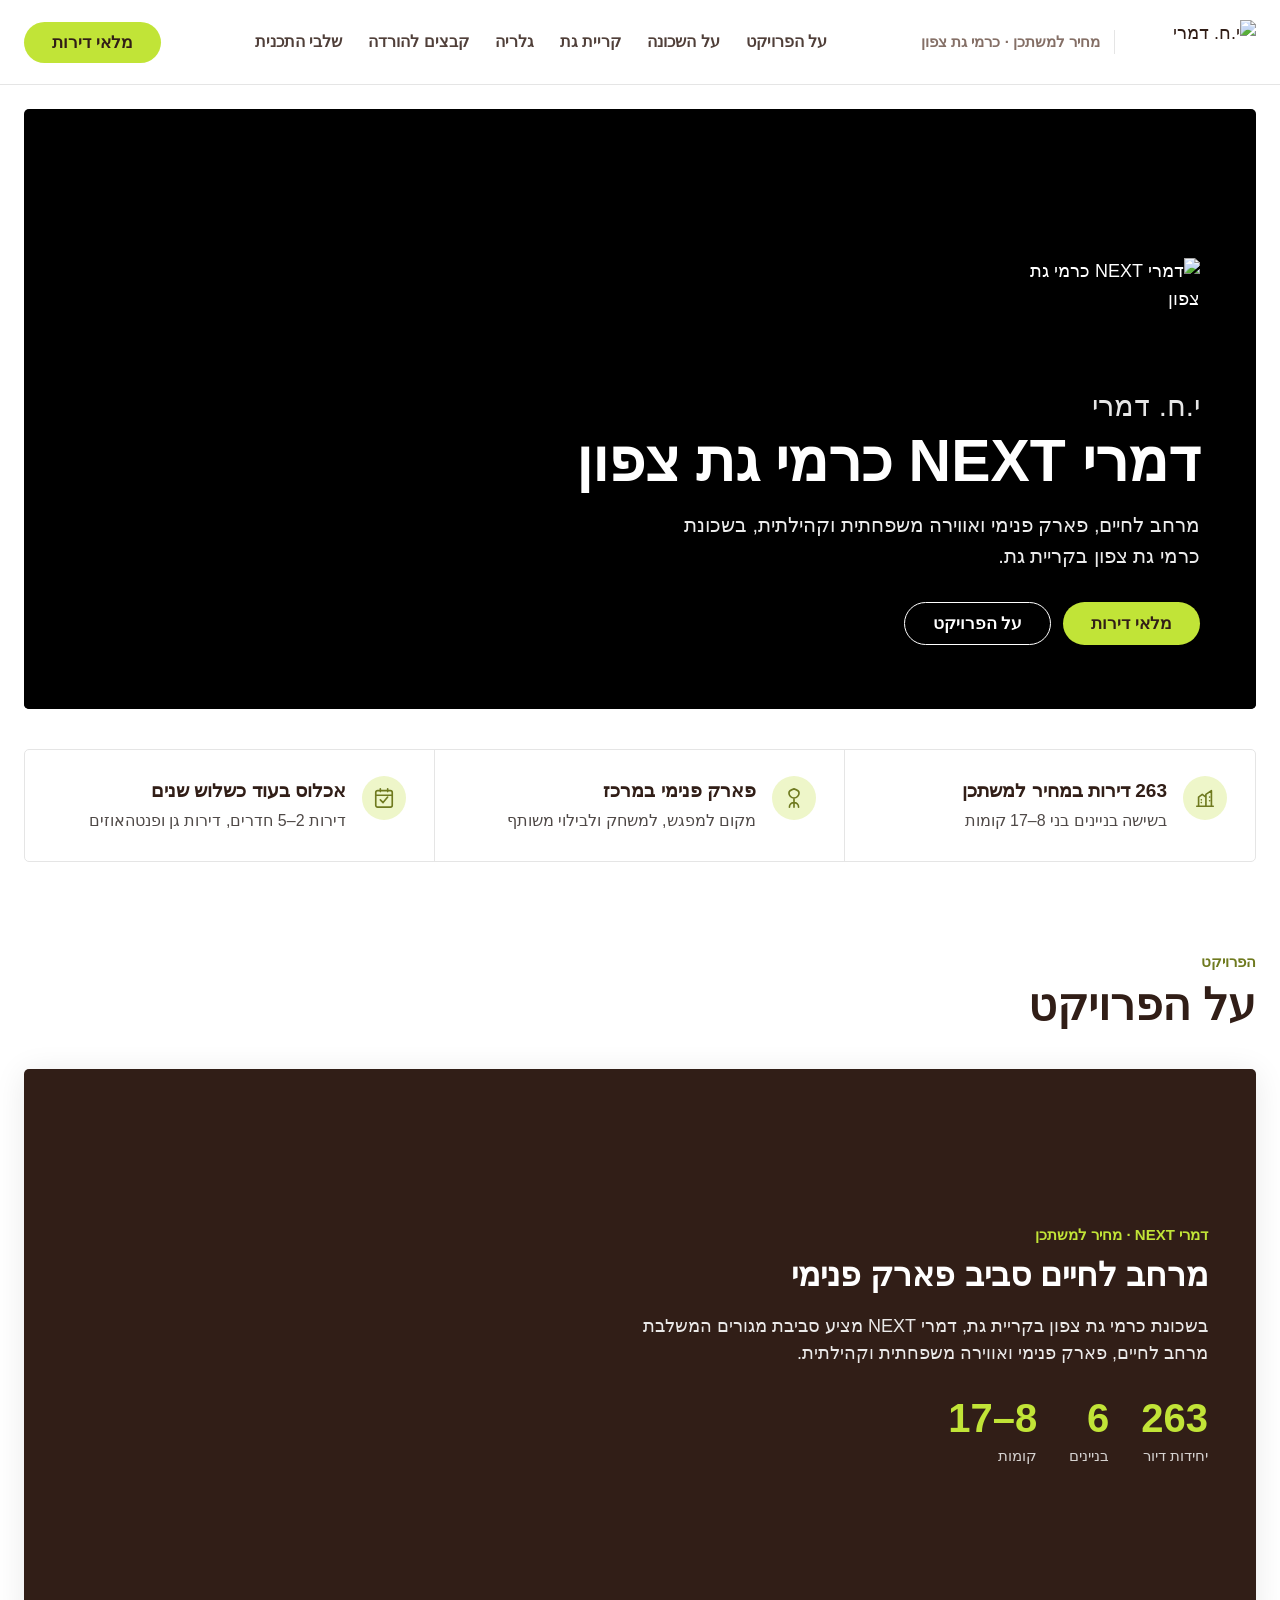
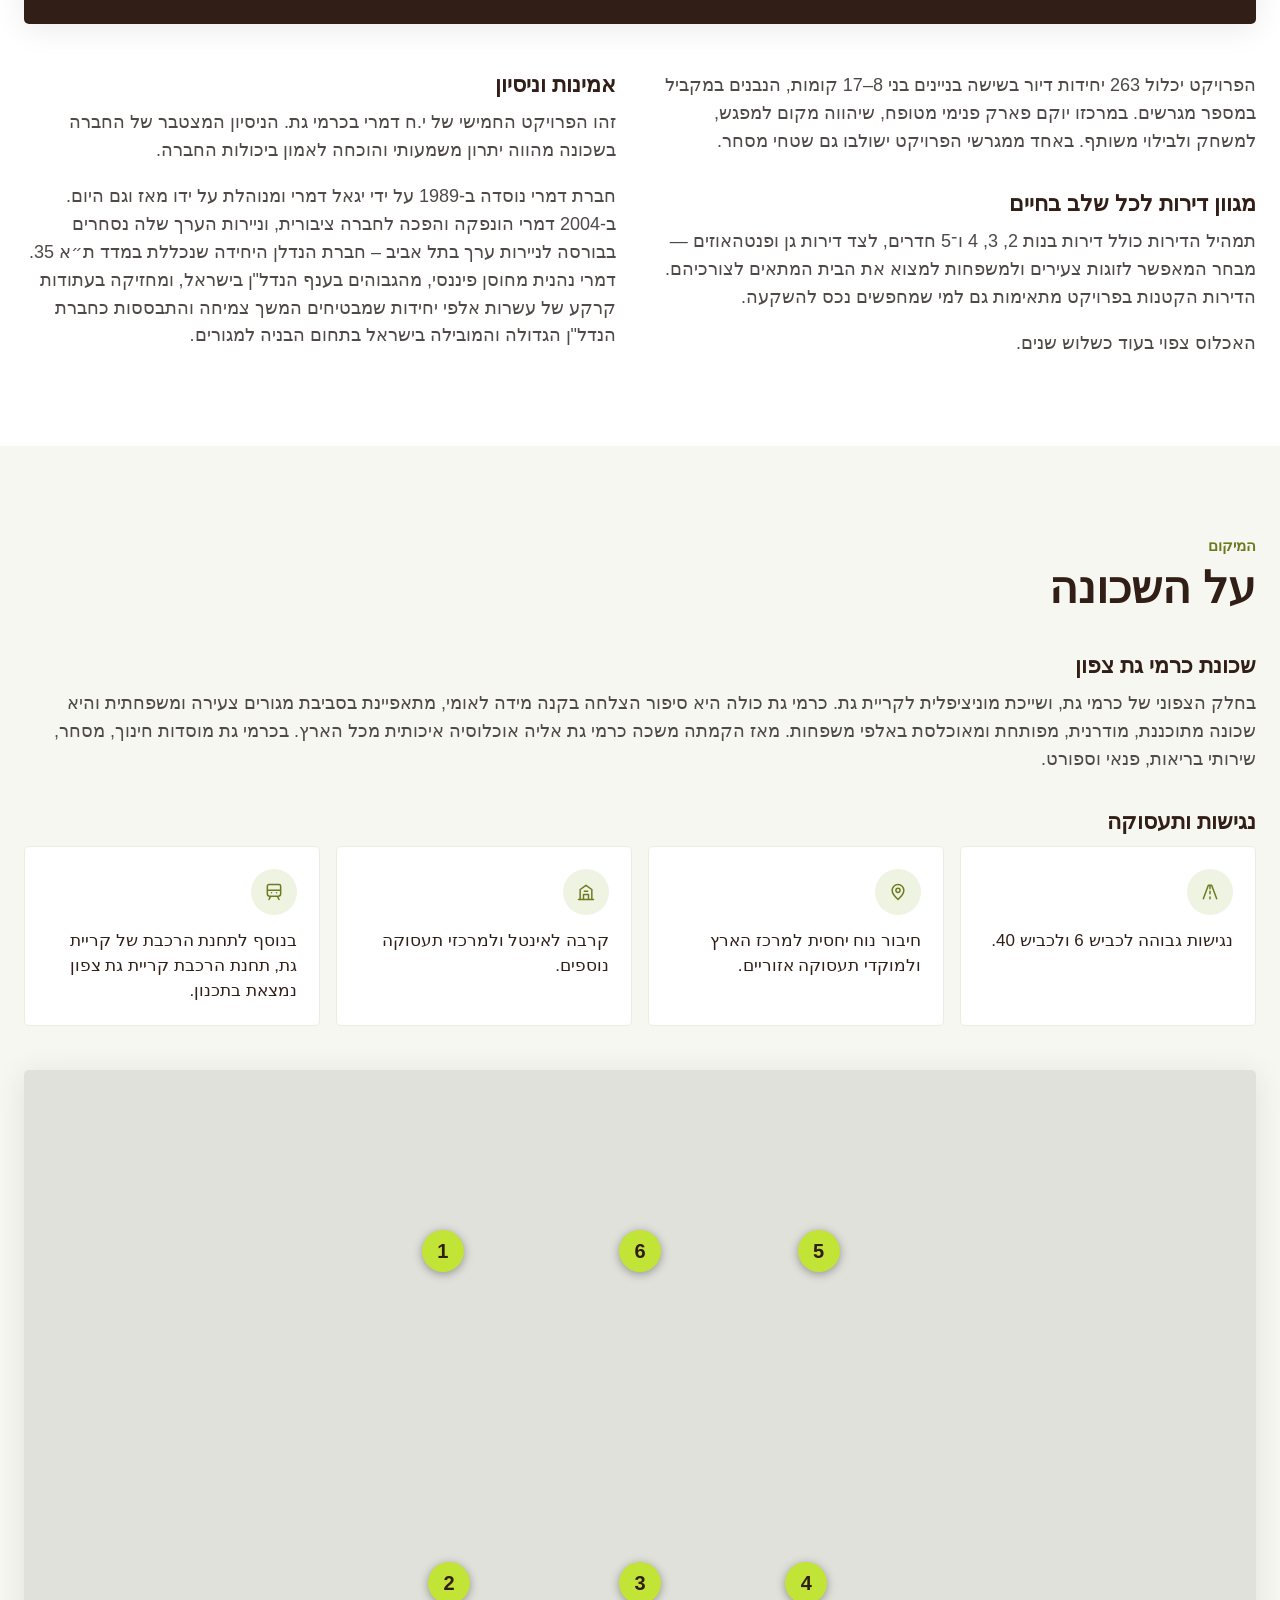
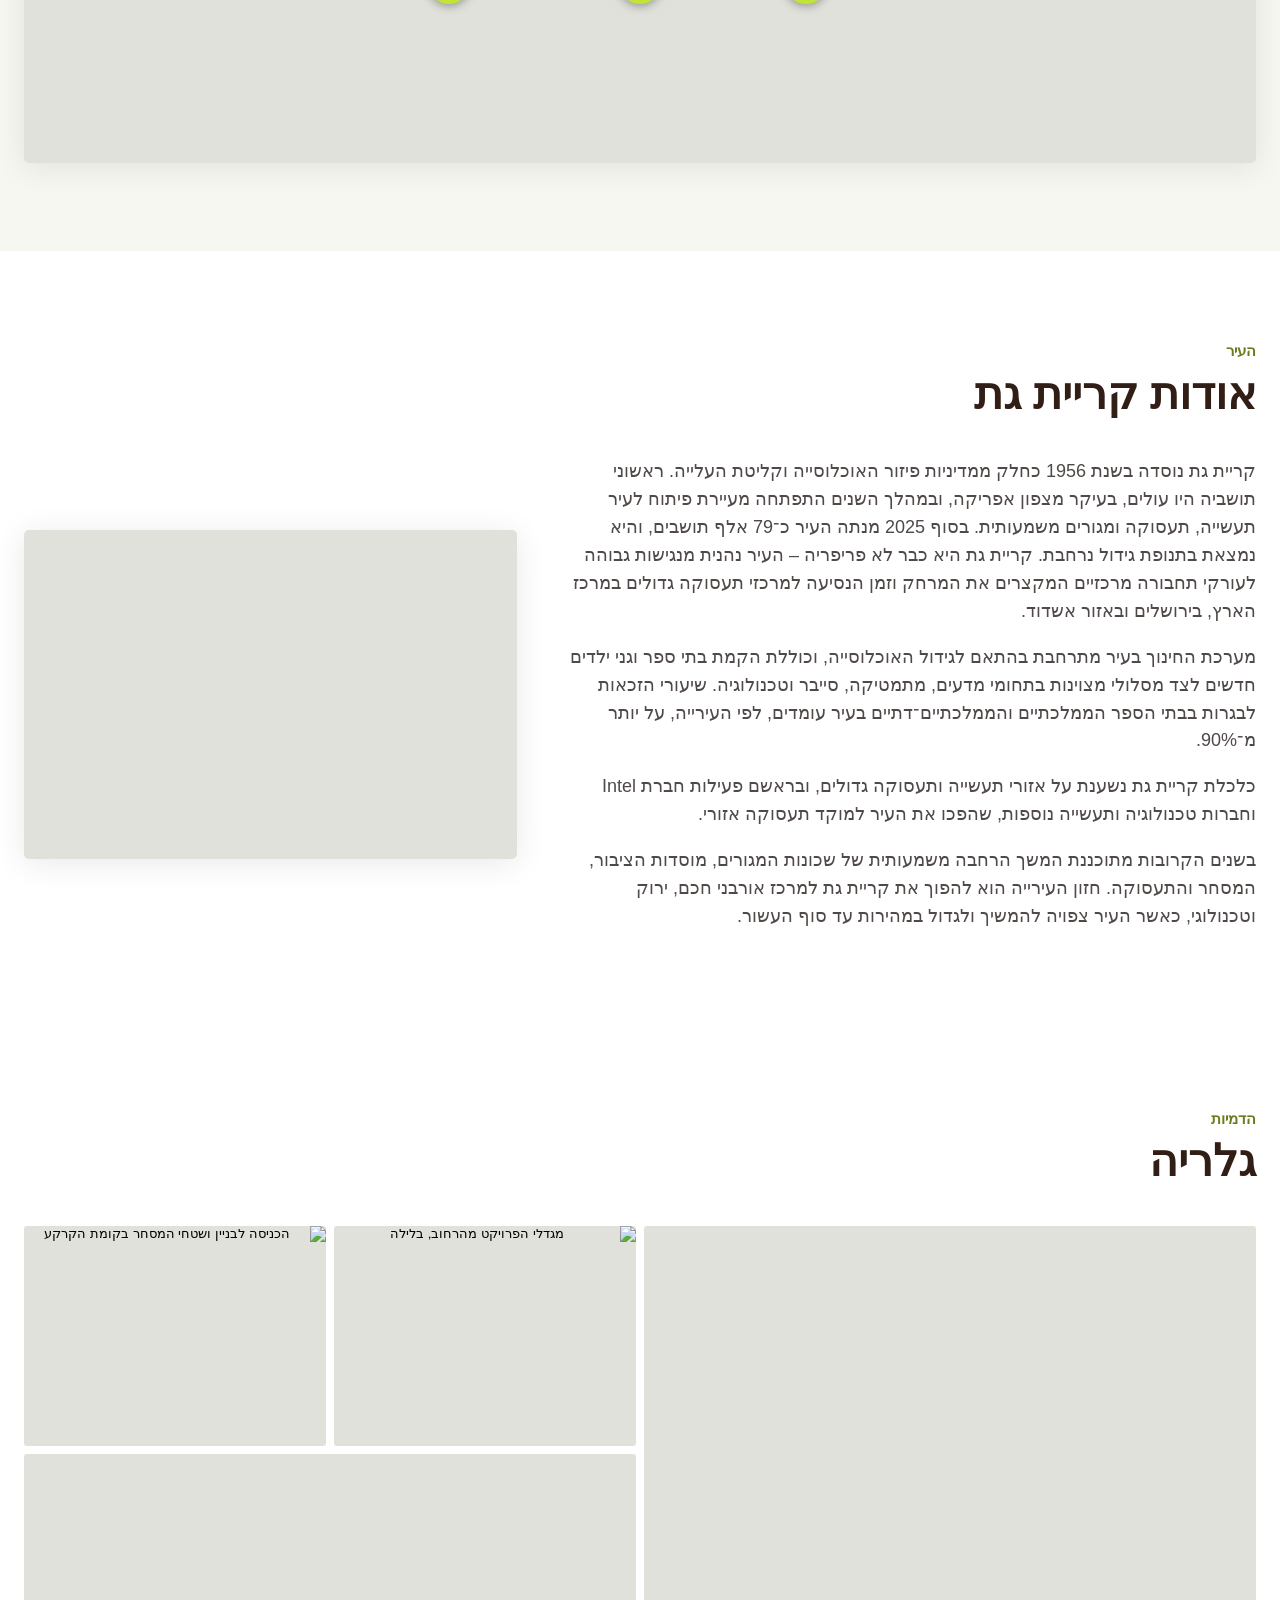
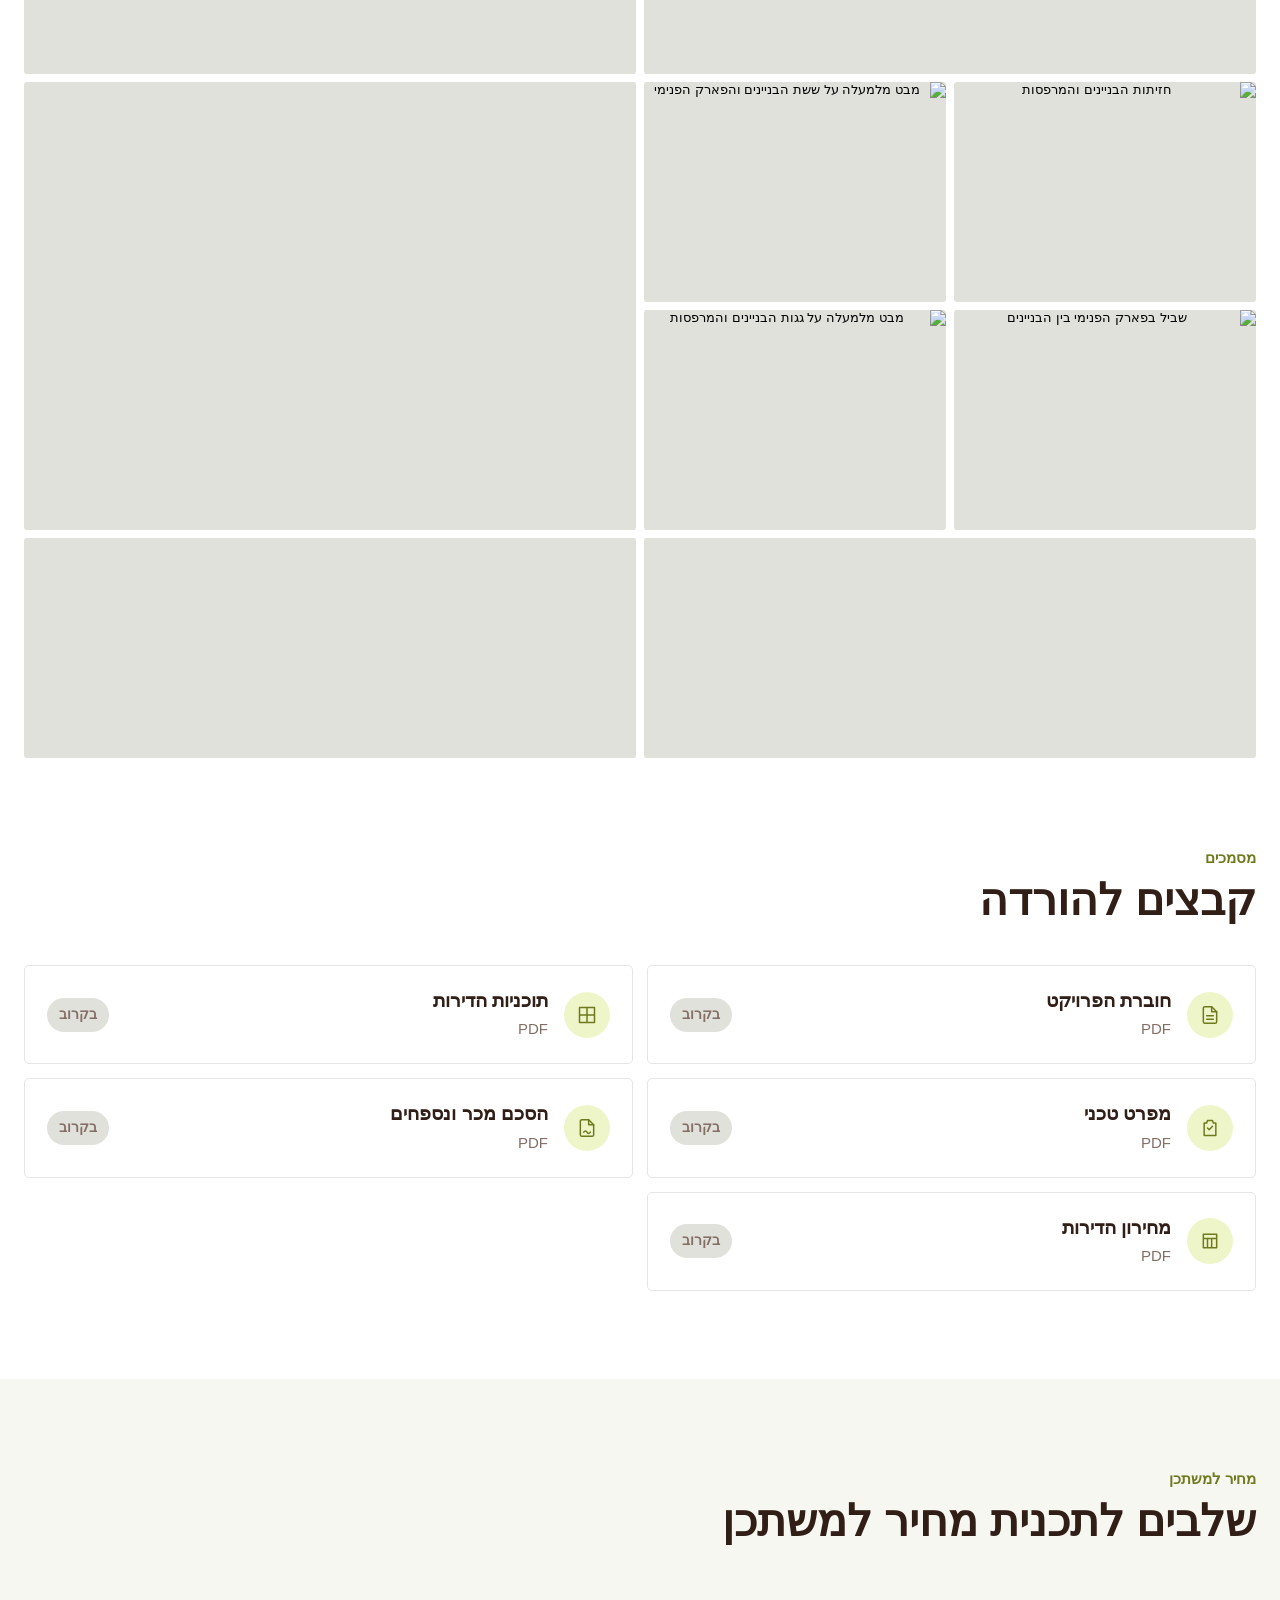
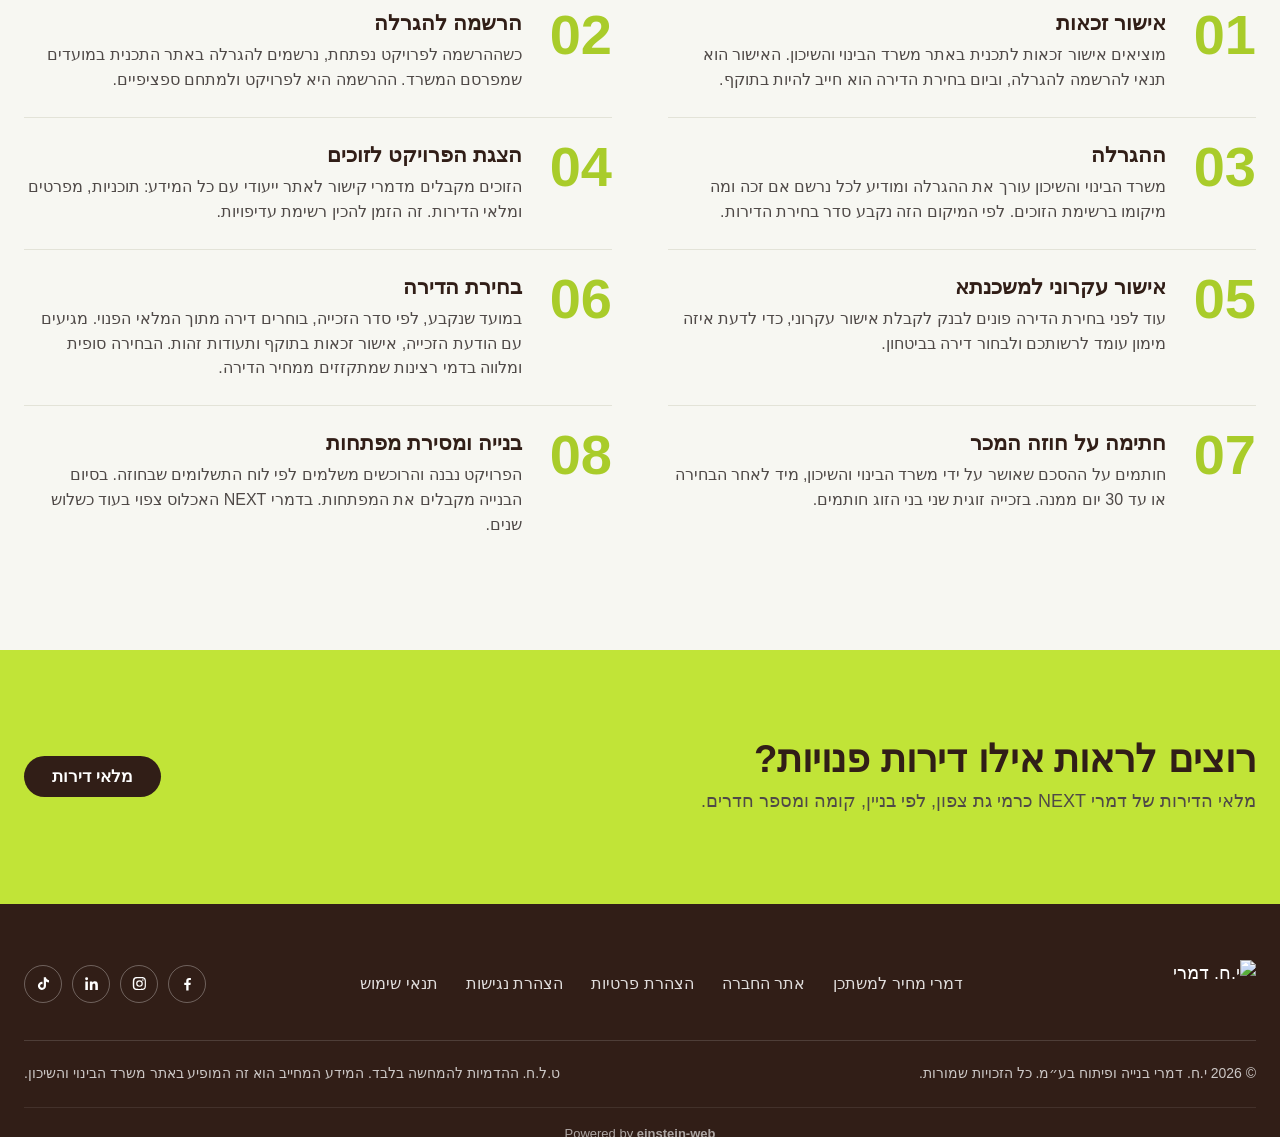
==== commit f82ae036: "Carmei Gat North: align building numbers in two rows Co-Authored-By: Claude Fable 5.1 <noreply@anthr" ====
--- a/wwwroot/carmei-gat-north/index.html
+++ b/wwwroot/carmei-gat-north/index.html
@@ -396,11 +396,11 @@
             <source type="image/avif" srcset="/assets/img/cgn/aerial-park-960.avif 960w, /assets/img/cgn/aerial-park-1600.avif 1600w, /assets/img/cgn/aerial-park-2400.avif 2400w">
             <img src="/assets/img/cgn/aerial-park-1600.webp" srcset="/assets/img/cgn/aerial-park-960.webp 960w, /assets/img/cgn/aerial-park-1600.webp 1600w, /assets/img/cgn/aerial-park-2400.webp 2400w" sizes="(max-width: 1280px) 100vw, 1232px" width="1600" height="900" alt="מבט מלמעלה על ששת הבניינים והפארק הפנימי, ממוספרים 1 עד 6" loading="lazy">
           </picture>
-          <span class="pin" style="left:34%;top:30%" aria-hidden="true">1</span>
-          <span class="pin" style="left:50%;top:25%" aria-hidden="true">6</span>
-          <span class="pin" style="left:64.5%;top:23%" aria-hidden="true">5</span>
+          <span class="pin" style="left:34%;top:26%" aria-hidden="true">1</span>
+          <span class="pin" style="left:50%;top:26%" aria-hidden="true">6</span>
+          <span class="pin" style="left:64.5%;top:26%" aria-hidden="true">5</span>
           <span class="pin" style="left:34.5%;top:74%" aria-hidden="true">2</span>
-          <span class="pin" style="left:50%;top:75%" aria-hidden="true">3</span>
+          <span class="pin" style="left:50%;top:74%" aria-hidden="true">3</span>
           <span class="pin" style="left:63.5%;top:74%" aria-hidden="true">4</span>
         </div>
       </div>
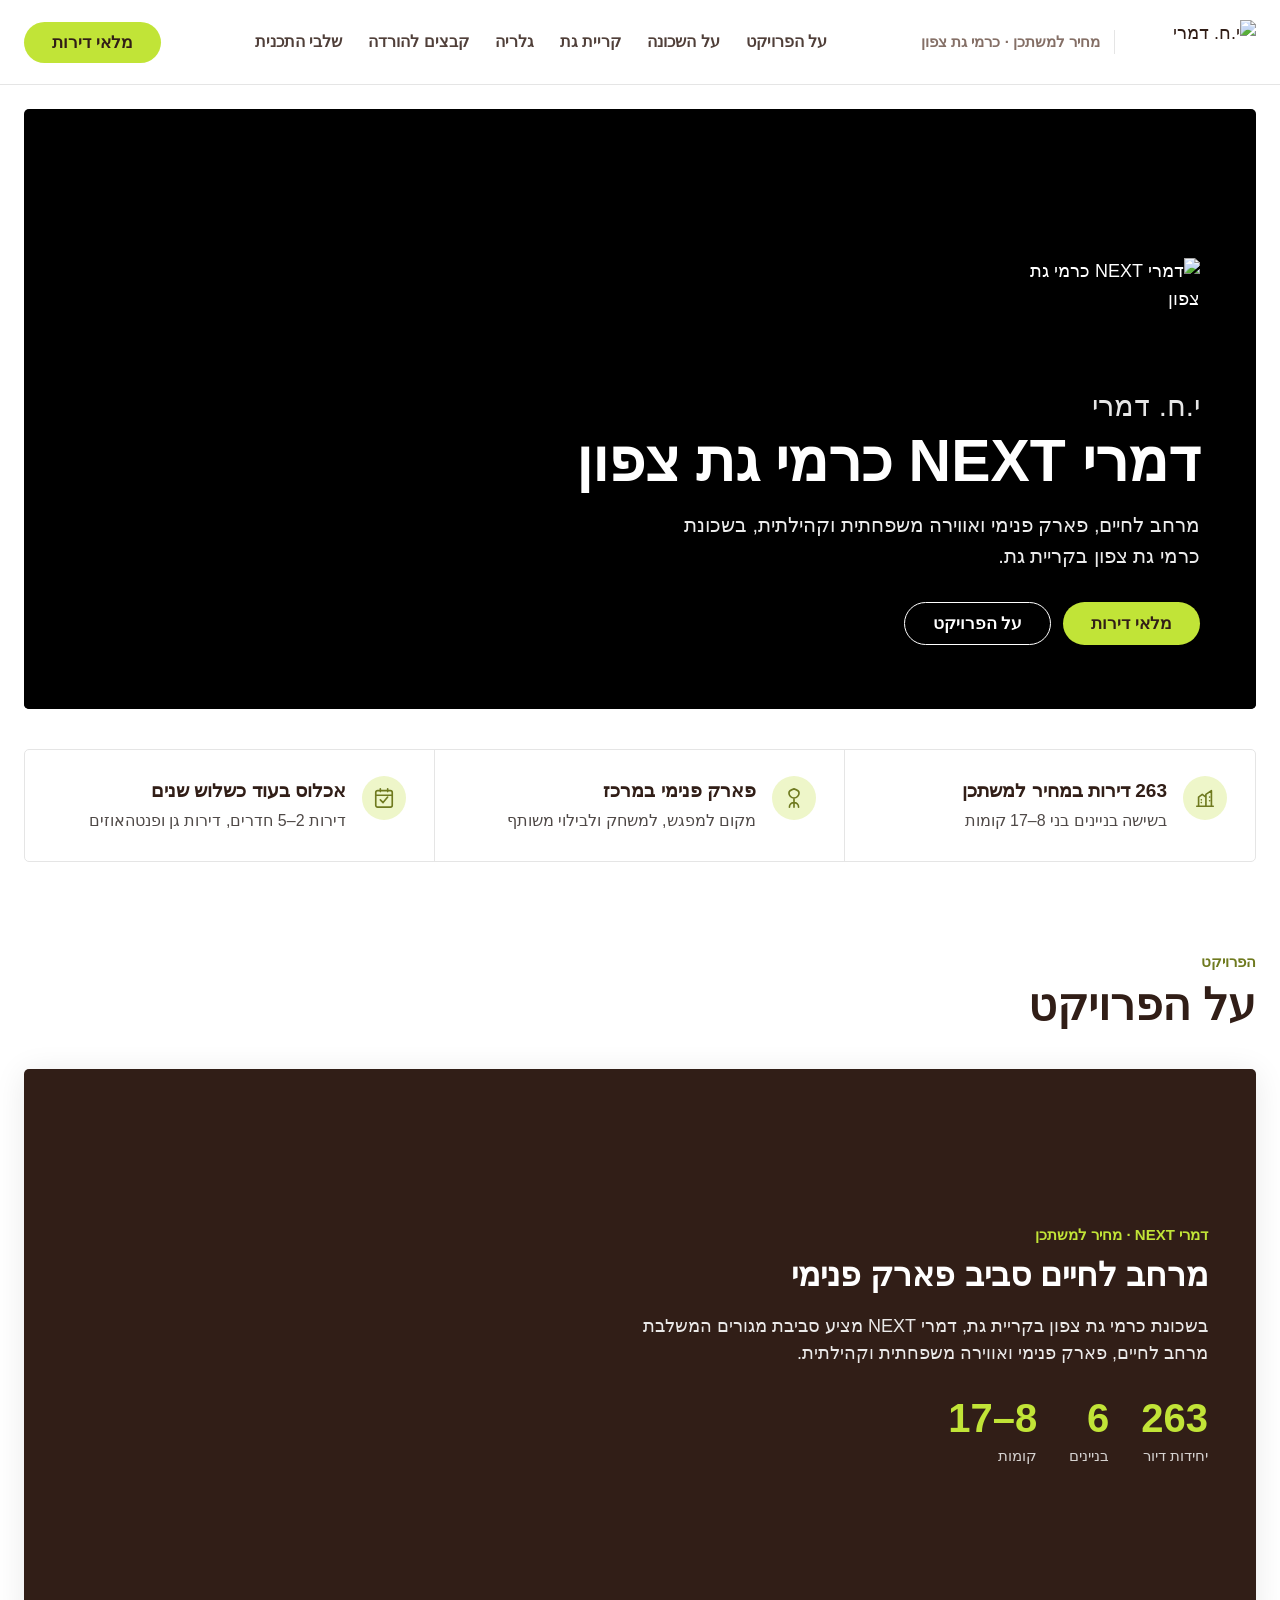
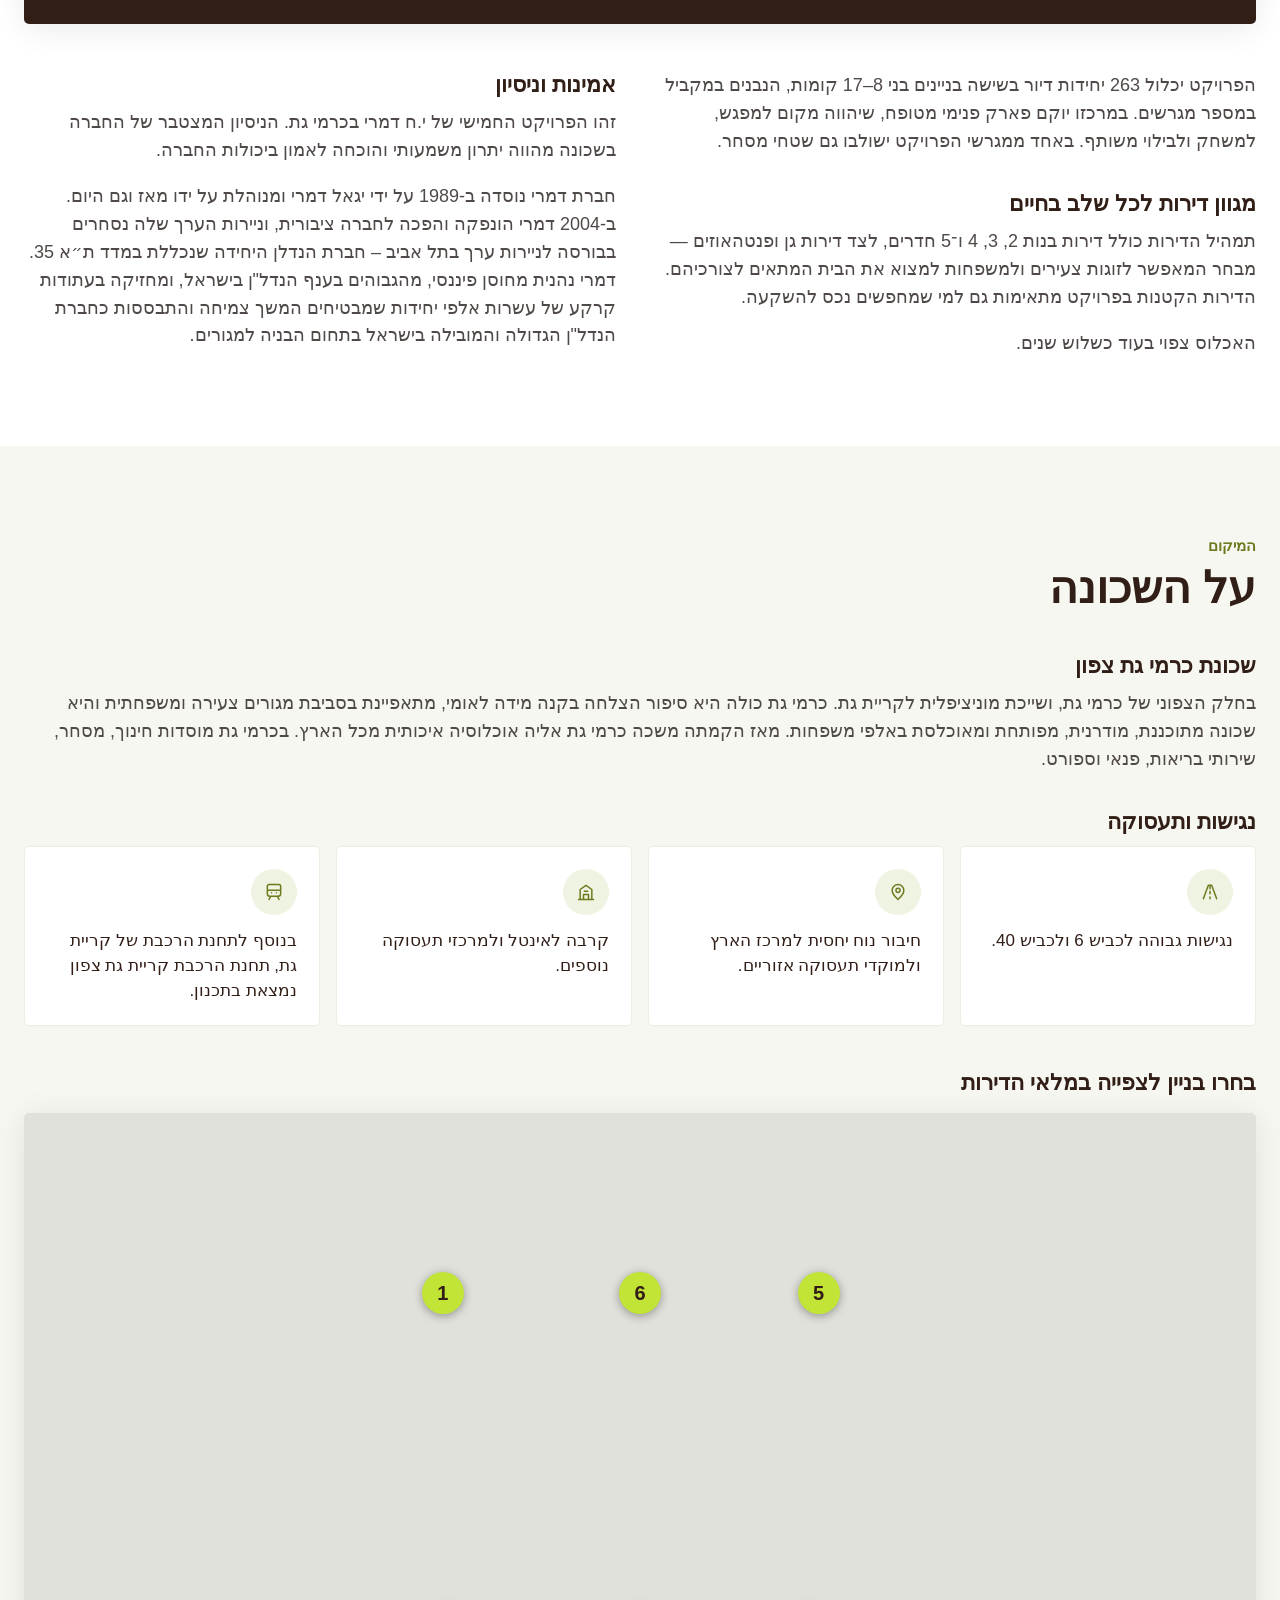
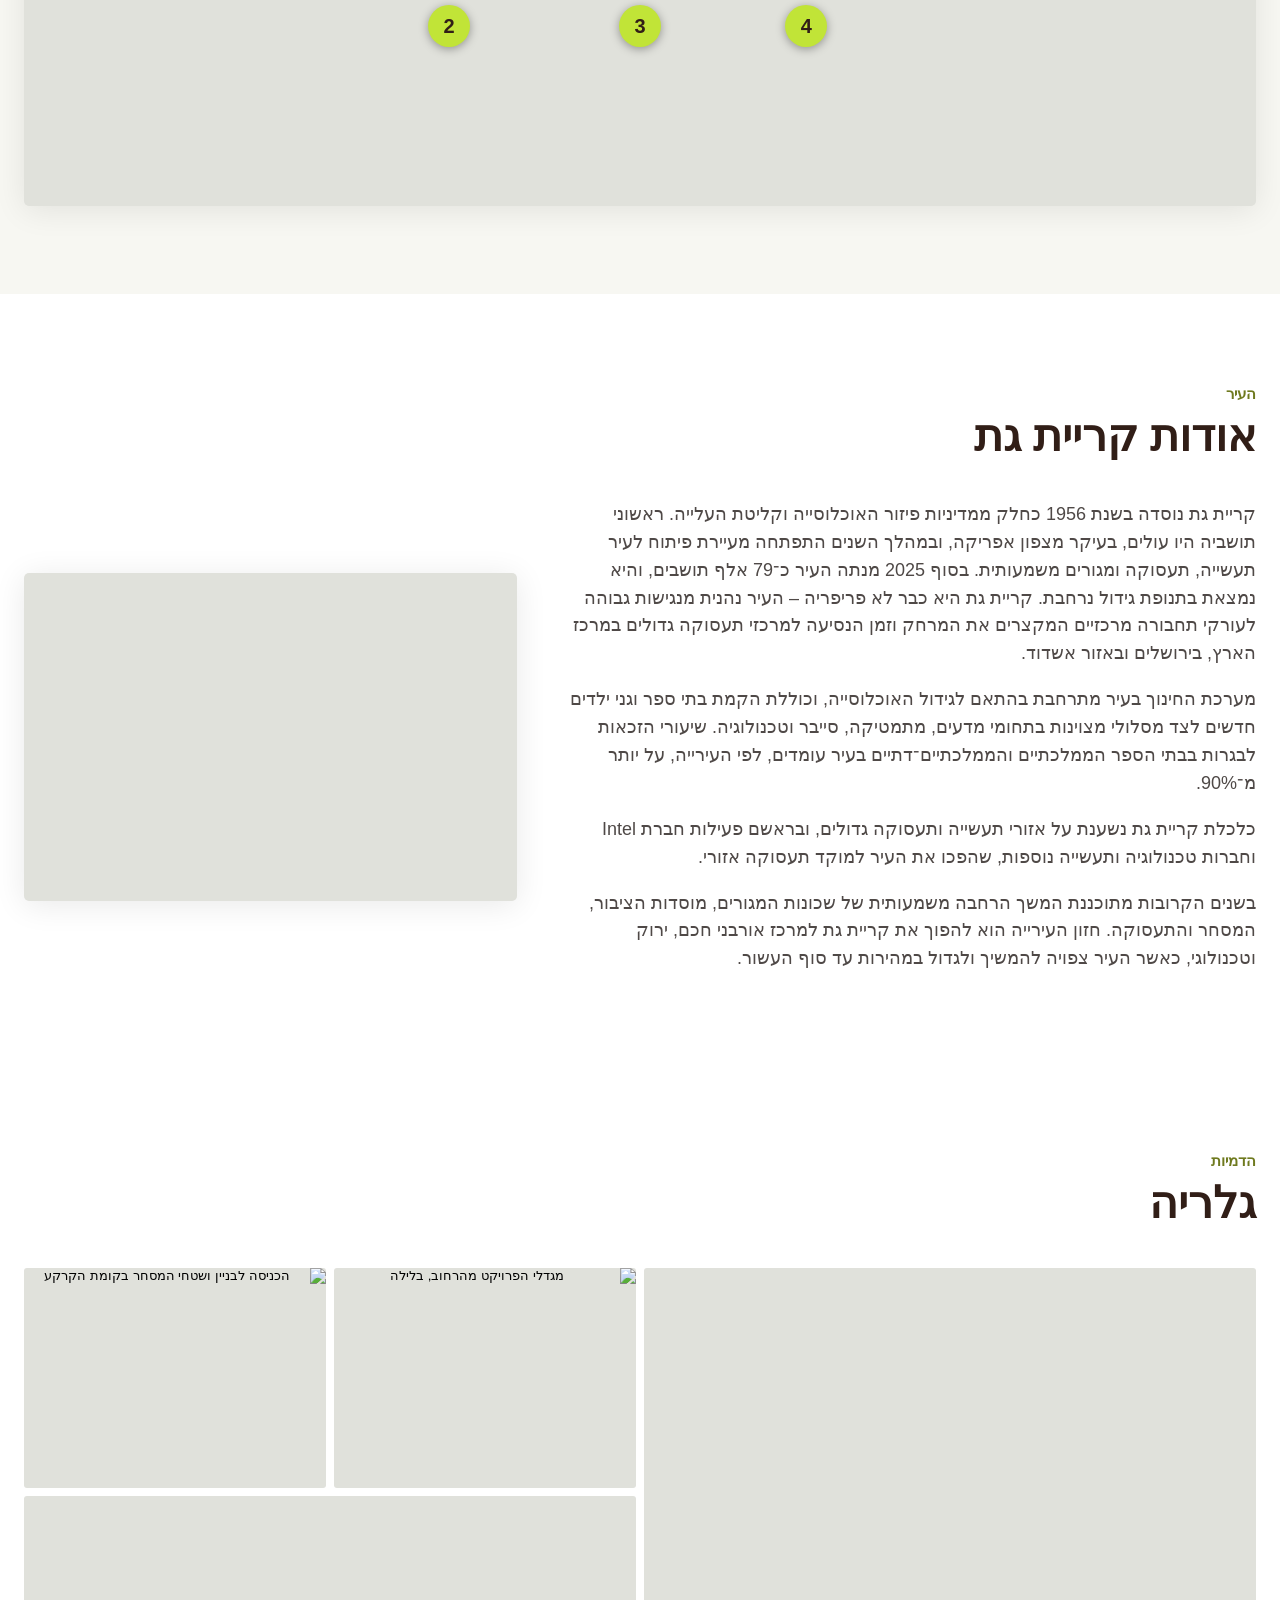
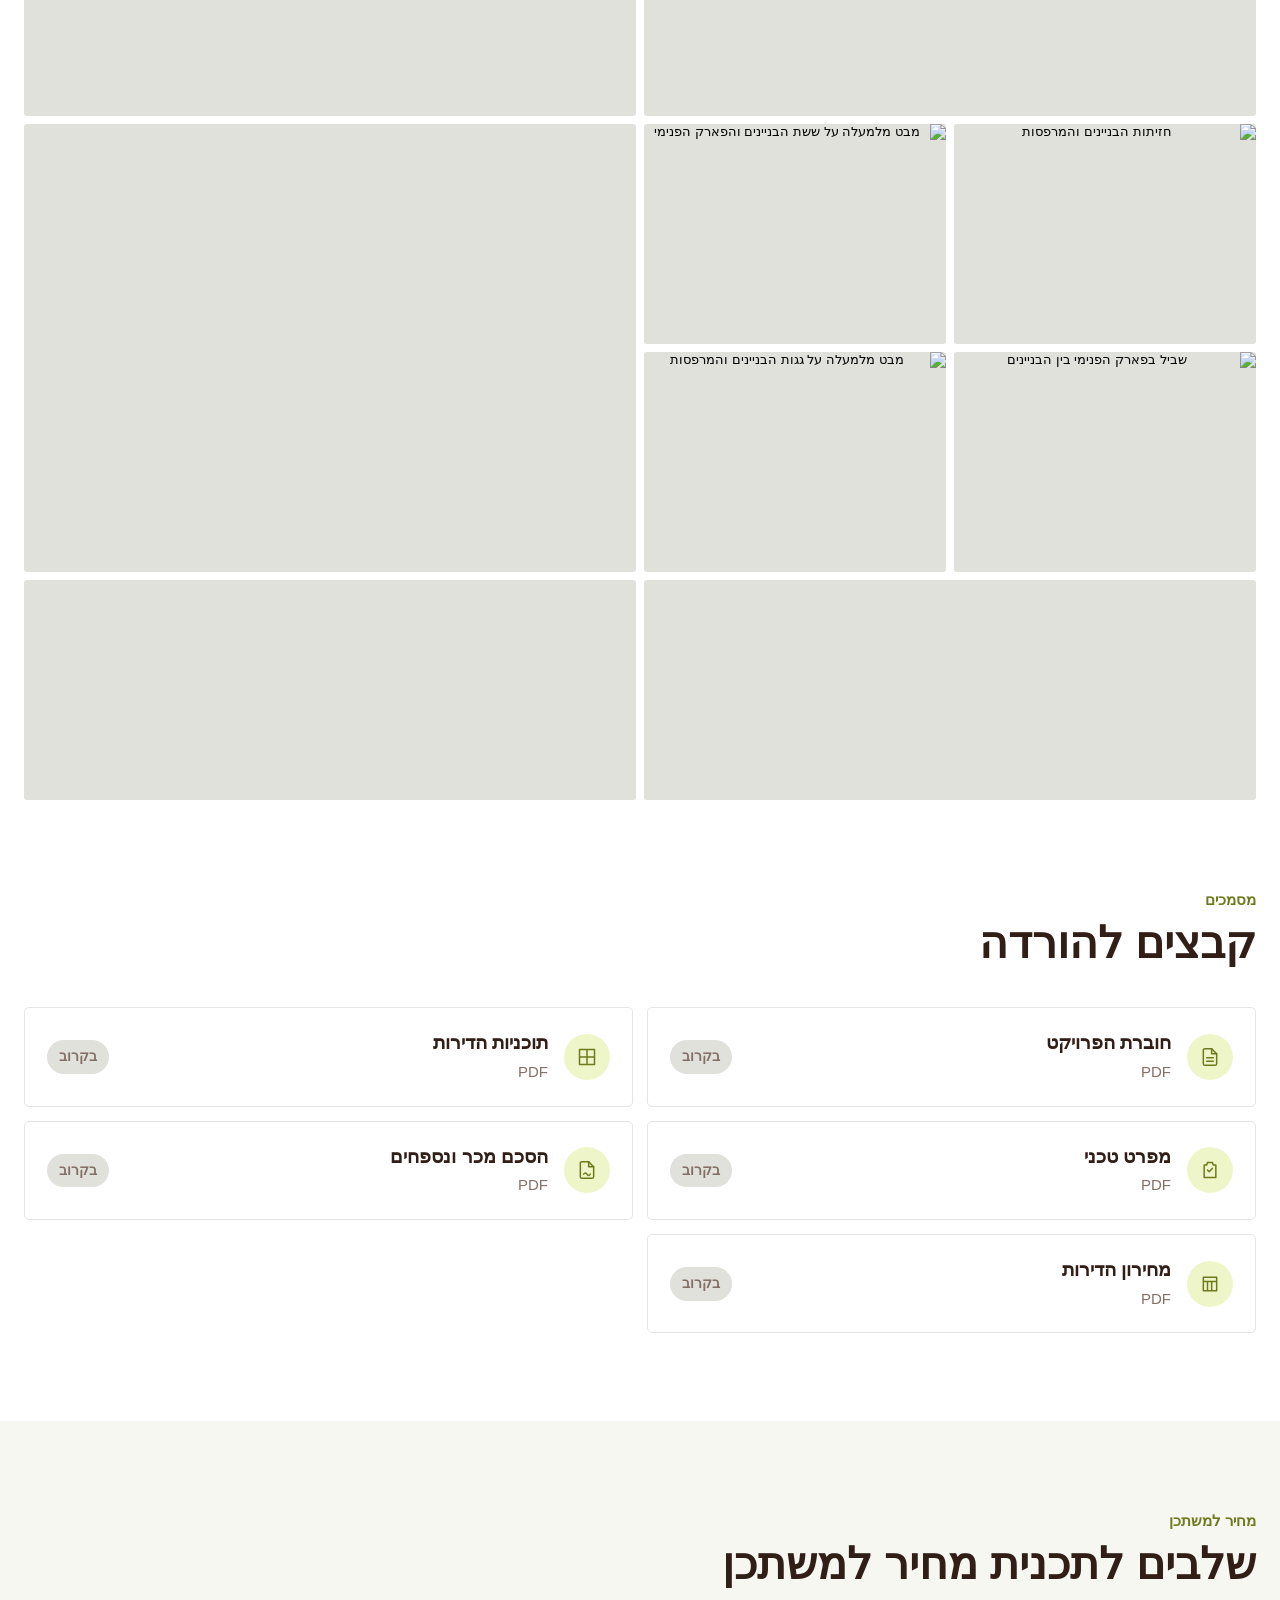
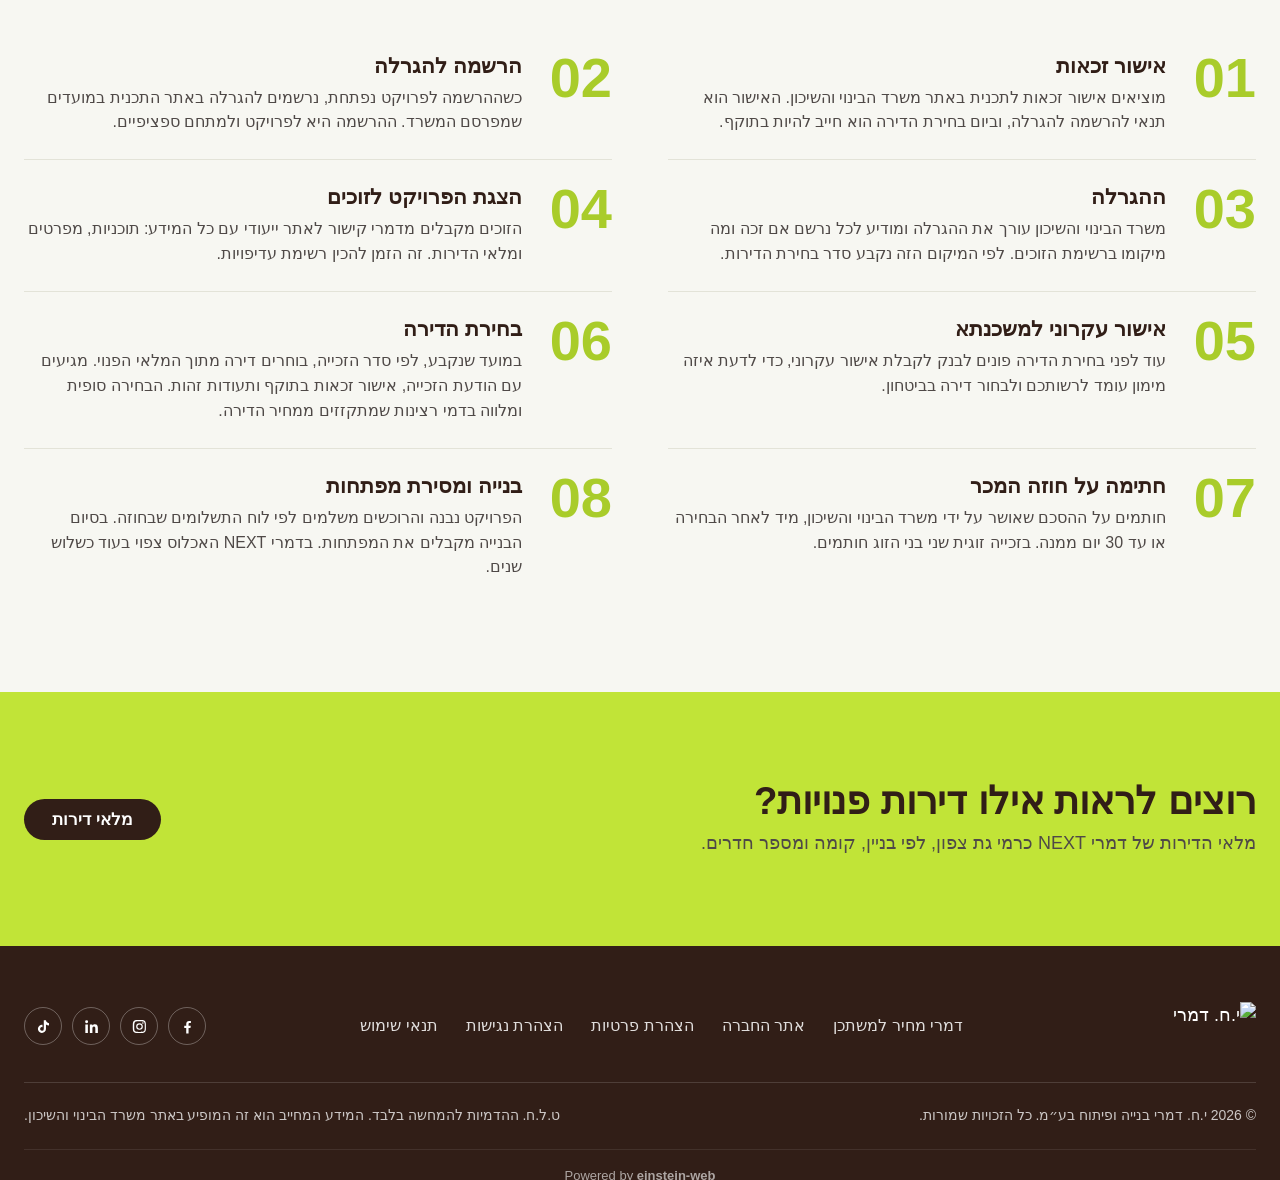
==== commit 1dd6c905: "Carmei Gat North: heading above the building map, click opens inventory once URL is set Co-Authored-" ====
--- a/wwwroot/carmei-gat-north/index.html
+++ b/wwwroot/carmei-gat-north/index.html
@@ -129,9 +129,15 @@
     .prose p:last-child { margin-bottom: 0; }
     .prose h3 { margin: 1.6em 0 .5em; color: var(--brown); }
     .prose h3:first-child { margin-top: 0; }
-    .wide { position: relative; margin-top: 44px; border-radius: var(--radius-sm); overflow: hidden; box-shadow: var(--shadow); background: var(--sand); }
+    .map-title { margin-top: 44px; }
+    .wide { position: relative; margin-top: 16px; border-radius: var(--radius-sm); overflow: hidden; box-shadow: var(--shadow); background: var(--sand); }
     .wide img { width: 100%; height: auto; aspect-ratio: 16 / 9; object-fit: cover; }
-    .pin { position: absolute; width: 42px; height: 42px; margin: -21px 0 0 -21px; border-radius: 50%; background: var(--lime); color: var(--brown); font-weight: 700; font-size: 20px; line-height: 1; display: grid; place-items: center; box-shadow: 0 2px 10px rgba(0, 0, 0, 0.35); pointer-events: none; }
+    .bmap { position: absolute; inset: 0; width: 100%; height: 100%; display: block; }
+    .bmap polygon { fill: rgba(193, 228, 55, 0); stroke: rgba(193, 228, 55, 0); stroke-width: 2.5; vector-effect: non-scaling-stroke; cursor: pointer; outline: none; transition: fill .2s, stroke .2s; }
+    .bmap polygon:hover, .bmap polygon:focus-visible { fill: rgba(193, 228, 55, .42); stroke: var(--lime); }
+    .bmap polygon.on { fill: rgba(193, 228, 55, .55); stroke: #fff; }
+    .pin { position: absolute; width: 42px; height: 42px; margin: -21px 0 0 -21px; border-radius: 50%; background: var(--lime); color: var(--brown); font-weight: 700; font-size: 20px; line-height: 1; display: grid; place-items: center; box-shadow: 0 2px 10px rgba(0, 0, 0, 0.35); pointer-events: none; transition: background .2s, color .2s, transform .2s; }
+    .pin.on { background: var(--brown); color: var(--lime); transform: scale(1.12); }
 
     /* About: brand panel beside a render, full text in two columns below */
     .about-panel { display: grid; grid-template-columns: 1.1fr .9fr; border-radius: var(--radius-sm); overflow: hidden; box-shadow: var(--shadow); min-height: 520px; background: var(--brown); }
@@ -391,17 +397,26 @@
           <li class="fact"><div class="ic"><svg viewBox="0 0 24 24"><path d="M3 21h18M5 21V9l7-5 7 5v12M9 21v-6h6v6M10 11h4"/></svg></div><span>קרבה לאינטל ולמרכזי תעסוקה נוספים.</span></li>
           <li class="fact"><div class="ic"><svg viewBox="0 0 24 24"><path d="M6 3h12a2 2 0 0 1 2 2v9a3 3 0 0 1-3 3H7a3 3 0 0 1-3-3V5a2 2 0 0 1 2-2zM4 10h16M8 17l-2 4M16 17l2 4M9 13h.01M15 13h.01"/></svg></div><span>בנוסף לתחנת הרכבת של קריית גת, תחנת הרכבת קריית גת צפון נמצאת בתכנון.</span></li>
         </ul>
+        <h3 class="map-title">בחרו בניין לצפייה במלאי הדירות</h3>
         <div class="wide">
           <picture>
             <source type="image/avif" srcset="/assets/img/cgn/aerial-park-960.avif 960w, /assets/img/cgn/aerial-park-1600.avif 1600w, /assets/img/cgn/aerial-park-2400.avif 2400w">
             <img src="/assets/img/cgn/aerial-park-1600.webp" srcset="/assets/img/cgn/aerial-park-960.webp 960w, /assets/img/cgn/aerial-park-1600.webp 1600w, /assets/img/cgn/aerial-park-2400.webp 2400w" sizes="(max-width: 1280px) 100vw, 1232px" width="1600" height="900" alt="מבט מלמעלה על ששת הבניינים והפארק הפנימי, ממוספרים 1 עד 6" loading="lazy">
           </picture>
-          <span class="pin" style="left:34%;top:26%" aria-hidden="true">1</span>
-          <span class="pin" style="left:50%;top:26%" aria-hidden="true">6</span>
-          <span class="pin" style="left:64.5%;top:26%" aria-hidden="true">5</span>
-          <span class="pin" style="left:34.5%;top:74%" aria-hidden="true">2</span>
-          <span class="pin" style="left:50%;top:74%" aria-hidden="true">3</span>
-          <span class="pin" style="left:63.5%;top:74%" aria-hidden="true">4</span>
+          <svg class="bmap" viewBox="0 0 100 100" preserveAspectRatio="none" aria-label="מפת הבניינים: העבירו את העכבר או לחצו על בניין">
+            <polygon points="28.13,13.2 39.49,12.91 40.95,50.29 31.29,51.15 27.23,30.52" data-b="1" tabindex="0" role="button" aria-label="בניין 1"></polygon>
+            <polygon points="28.69,62.12 40.63,61.69 40.71,86.22 28.37,86.36" data-b="2" tabindex="0" role="button" aria-label="בניין 2"></polygon>
+            <polygon points="44.6,62.55 55.56,62.55 55.24,87.09 44.28,87.09" data-b="3" tabindex="0" role="button" aria-label="בניין 3"></polygon>
+            <polygon points="58.08,62.55 70.58,62.55 70.41,86.22 58.08,86.36" data-b="4" tabindex="0" role="button" aria-label="בניין 4"></polygon>
+            <polygon points="58.56,5.12 71.14,4.98 71.31,24.03 68.22,40.48 57.91,40.19" data-b="5" tabindex="0" role="button" aria-label="בניין 5"></polygon>
+            <polygon points="44.85,14.07 55.4,14.07 55.32,38.6 44.76,38.74" data-b="6" tabindex="0" role="button" aria-label="בניין 6"></polygon>
+          </svg>
+          <span class="pin" data-b="1" style="left:34%;top:26%" aria-hidden="true">1</span>
+          <span class="pin" data-b="6" style="left:50%;top:26%" aria-hidden="true">6</span>
+          <span class="pin" data-b="5" style="left:64.5%;top:26%" aria-hidden="true">5</span>
+          <span class="pin" data-b="2" style="left:34.5%;top:74%" aria-hidden="true">2</span>
+          <span class="pin" data-b="3" style="left:50%;top:74%" aria-hidden="true">3</span>
+          <span class="pin" data-b="4" style="left:63.5%;top:74%" aria-hidden="true">4</span>
         </div>
       </div>
     </section>
@@ -576,5 +591,30 @@
     }, { passive: true });
   })();
   </script>
+  <script>
+    (function () {
+      var map = document.querySelector('.bmap'); if (!map) return;
+      var polys = map.querySelectorAll('polygon'), pins = document.querySelectorAll('.wide .pin');
+      function pin(b) { return Array.prototype.filter.call(pins, function (p) { return p.dataset.b === b; })[0]; }
+      function setHover(b, on) { var p = pin(b); if (p && !p.classList.contains('sel')) p.classList.toggle('on', on); }
+      function select(b) {
+        polys.forEach(function (pg) { var hit = pg.dataset.b === b && !pg.classList.contains('on'); pg.classList.toggle('on', hit); });
+        pins.forEach(function (p) { var hit = p.dataset.b === b && map.querySelector('polygon.on'); p.classList.toggle('on', !!hit); p.classList.toggle('sel', !!hit); });
+      }
+      polys.forEach(function (pg) {
+        pg.addEventListener('mouseenter', function () { setHover(pg.dataset.b, true); });
+        pg.addEventListener('mouseleave', function () { setHover(pg.dataset.b, false); });
+        pg.addEventListener('click', function () {
+          select(pg.dataset.b);
+          // TODO: once the inventory URL is set on the data-inventory links, a click opens the inventory for this building
+          var inv = document.querySelector('[data-inventory]'); var href = inv ? inv.getAttribute('href') : '';
+          if (href && href.indexOf('#inventory-url-pending') !== 0) {
+            window.location.href = href + (href.indexOf('?') > -1 ? '&' : '?') + 'building=' + encodeURIComponent(pg.dataset.b);
+          }
+        });
+        pg.addEventListener('keydown', function (e) { if (e.key === 'Enter' || e.key === ' ') { e.preventDefault(); select(pg.dataset.b); } });
+      });
+    })();
+  </script>
 </body>
 </html>
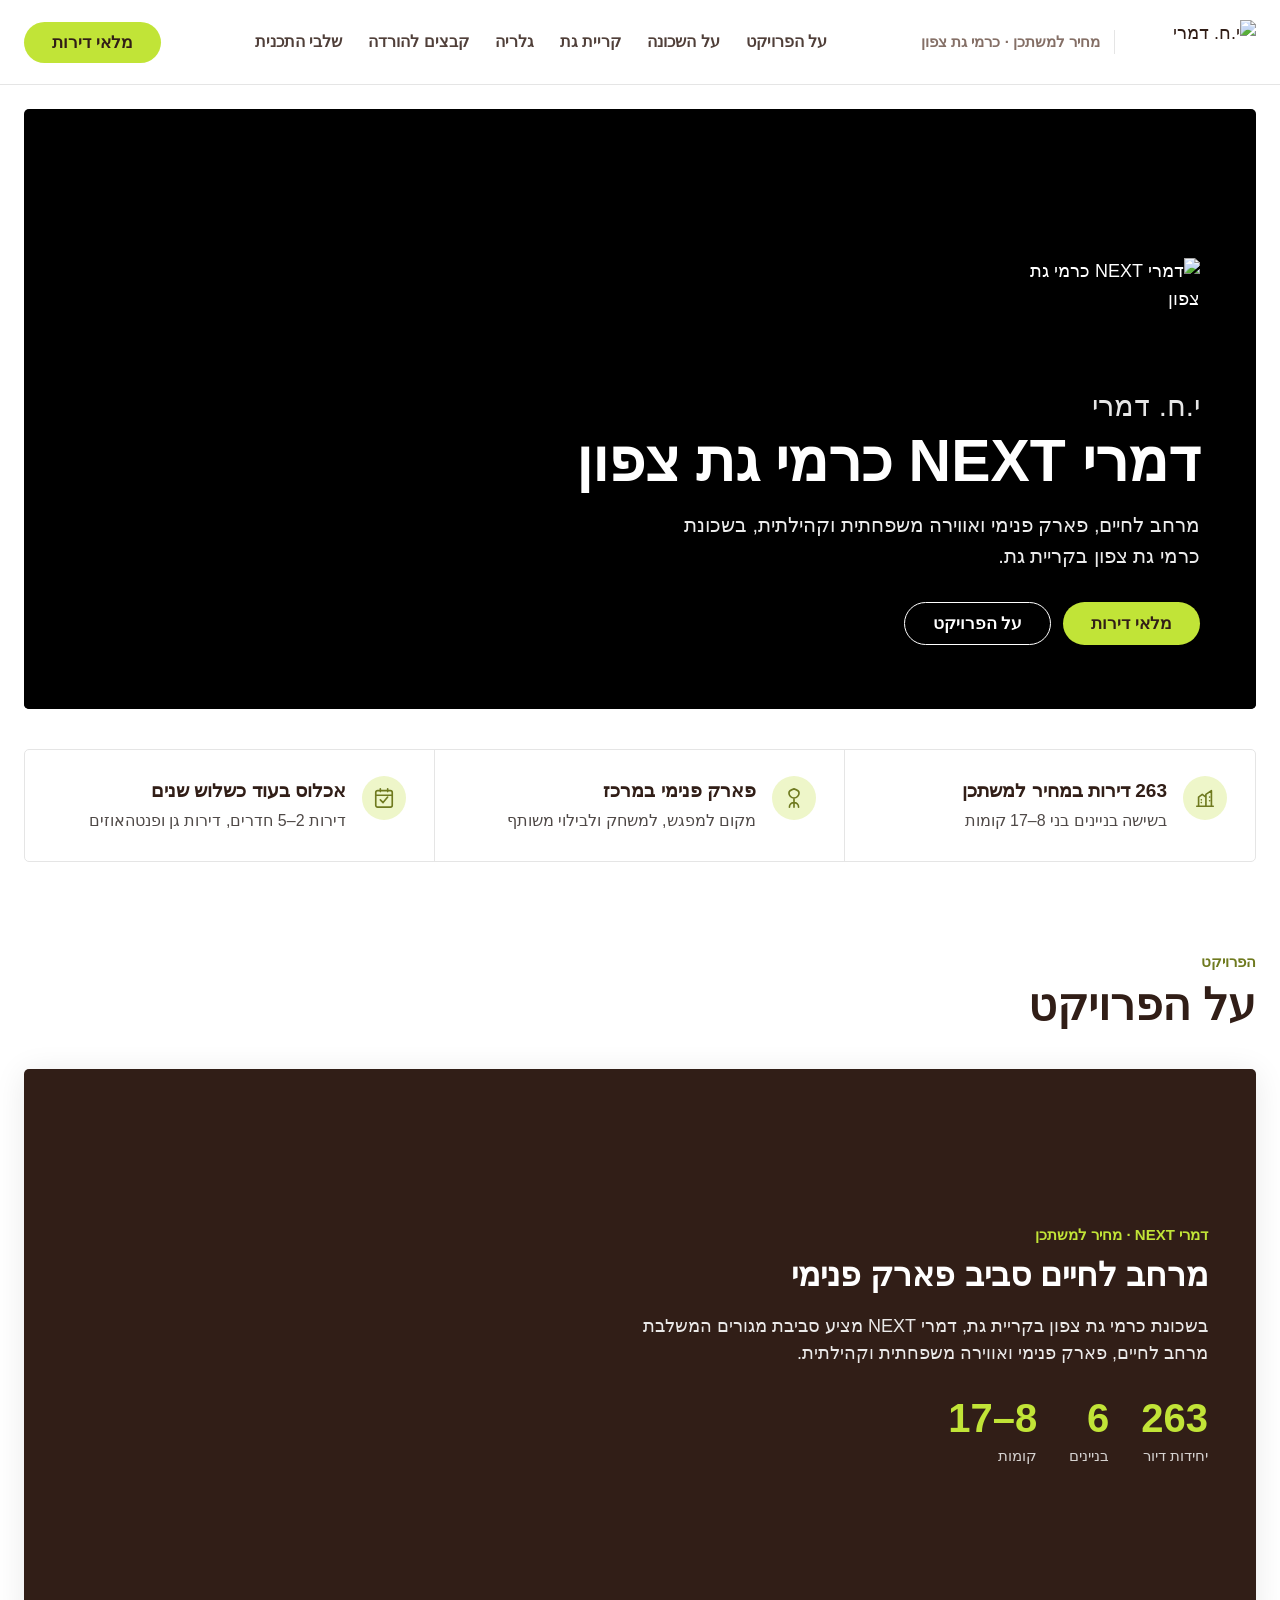
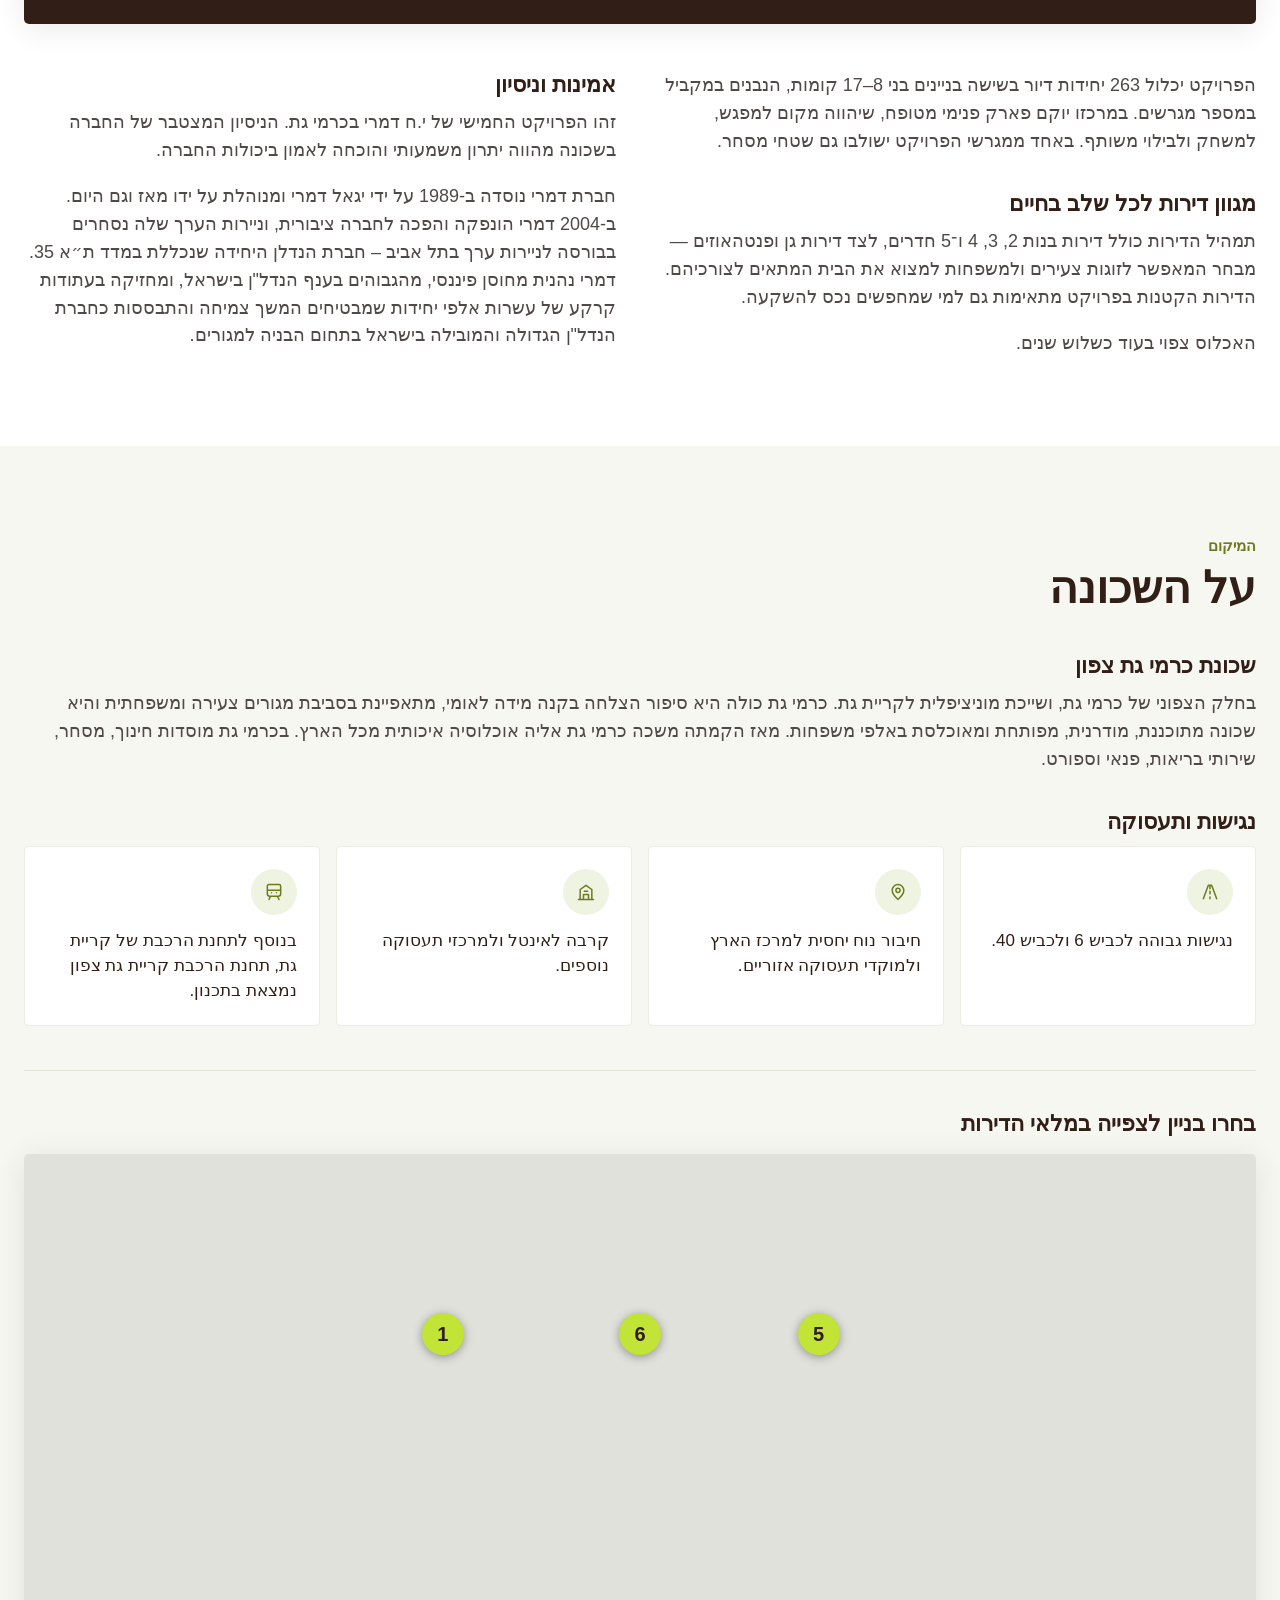
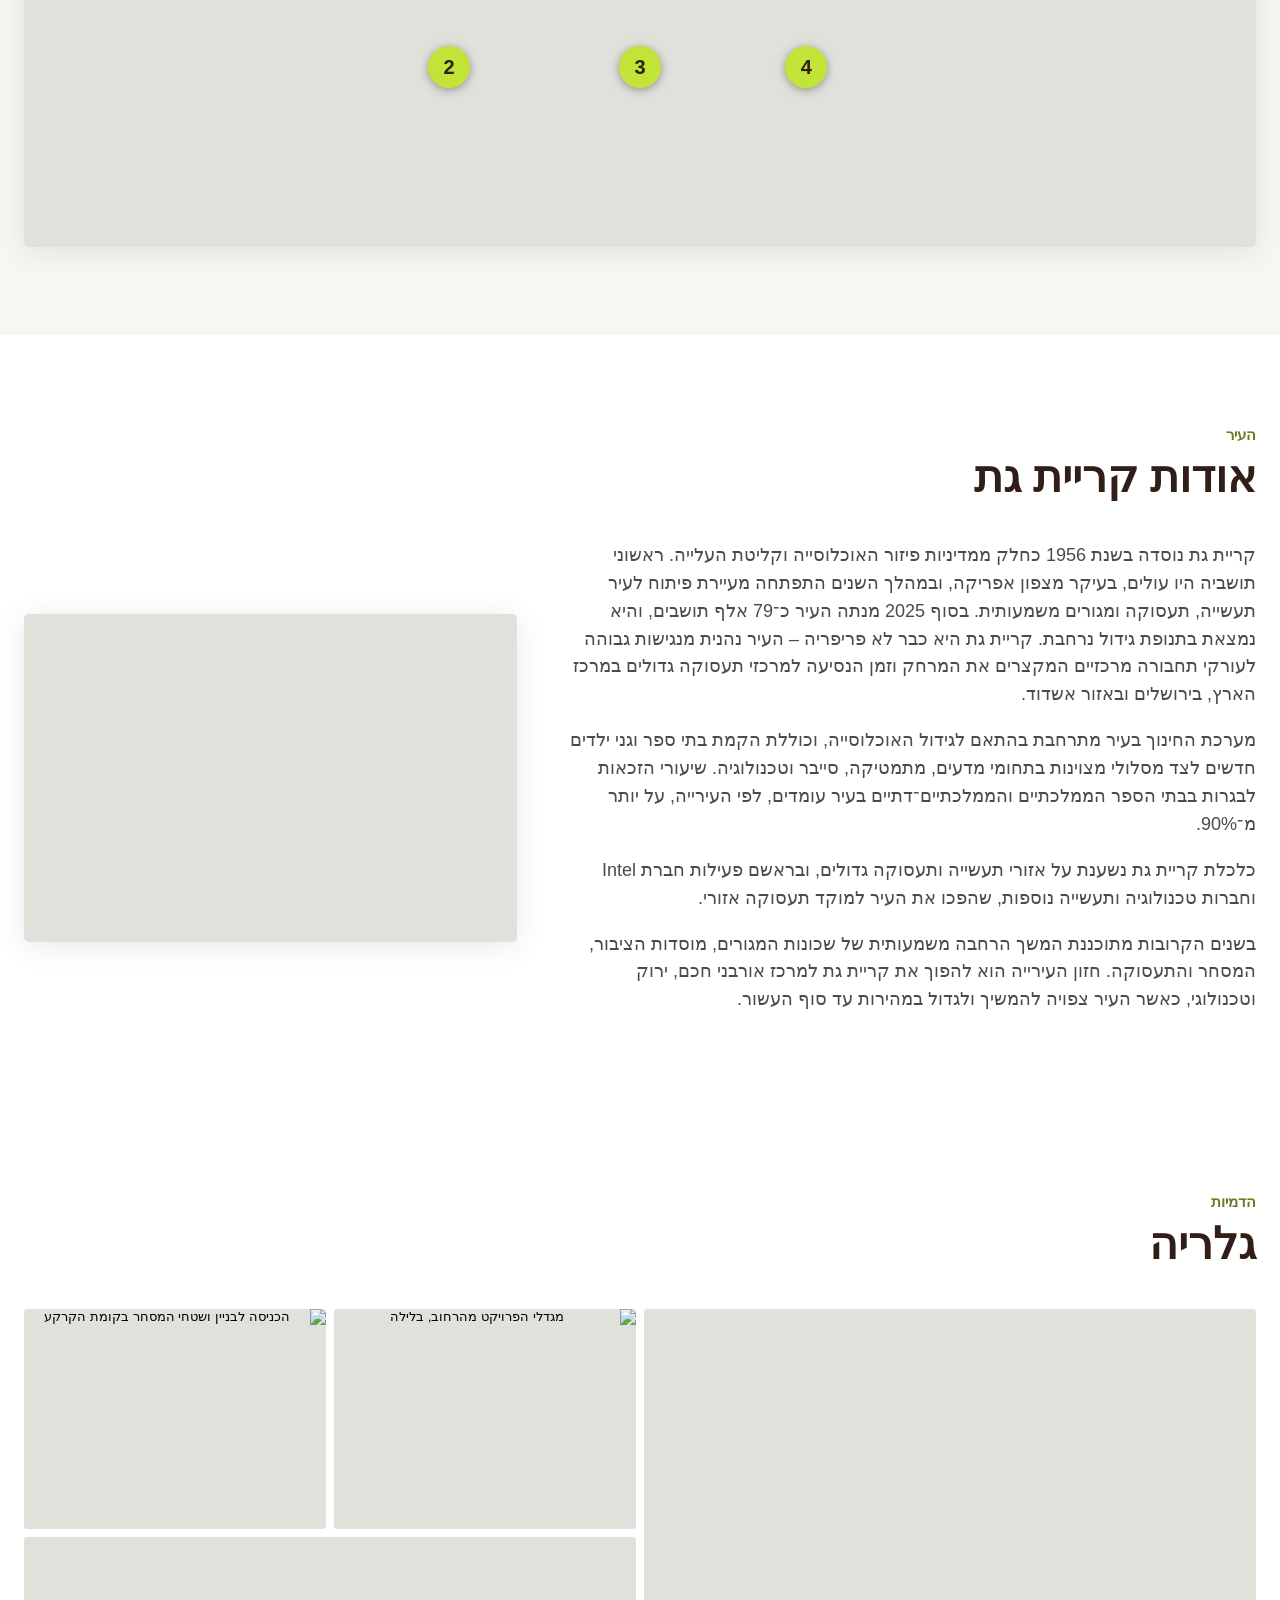
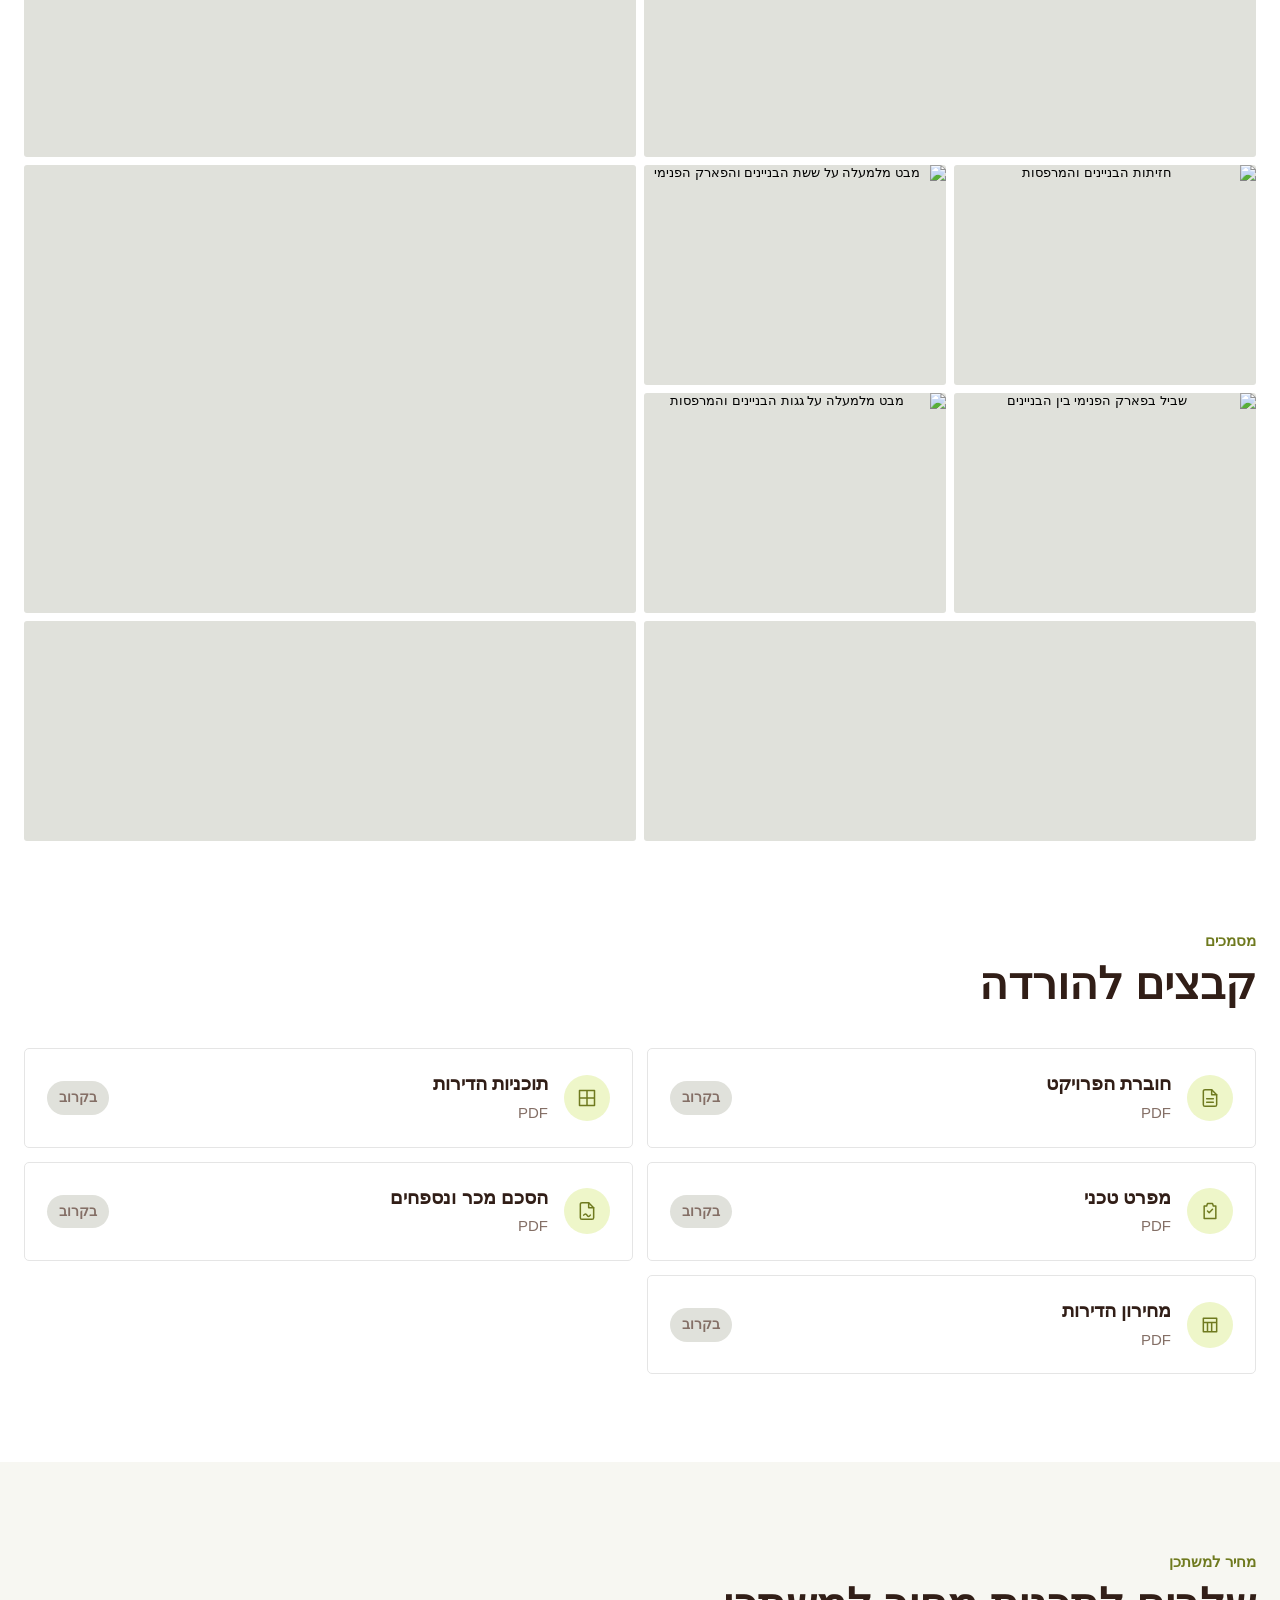
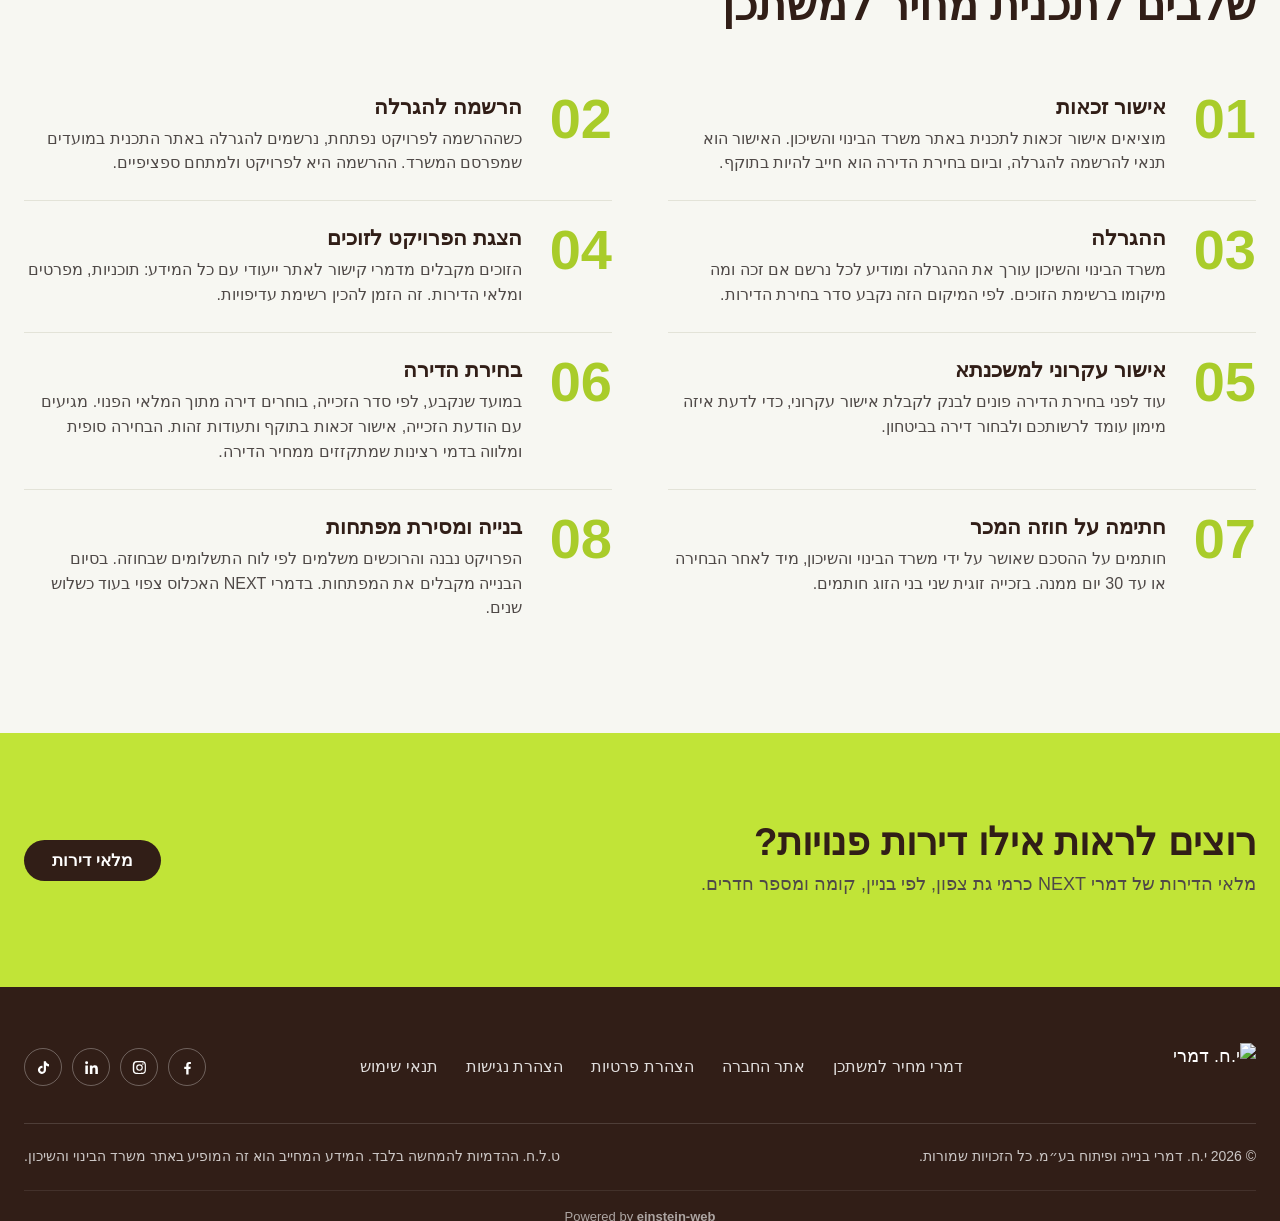
==== commit 87c90215: "Carmei Gat North: soft divider above the building map heading Co-Authored-By: Claude Fable 5.1 <nore" ====
--- a/wwwroot/carmei-gat-north/index.html
+++ b/wwwroot/carmei-gat-north/index.html
@@ -129,7 +129,7 @@
     .prose p:last-child { margin-bottom: 0; }
     .prose h3 { margin: 1.6em 0 .5em; color: var(--brown); }
     .prose h3:first-child { margin-top: 0; }
-    .map-title { margin-top: 44px; }
+    .map-title { margin-top: 44px; padding-top: 40px; border-top: 1px solid #E3E3D8; }
     .wide { position: relative; margin-top: 16px; border-radius: var(--radius-sm); overflow: hidden; box-shadow: var(--shadow); background: var(--sand); }
     .wide img { width: 100%; height: auto; aspect-ratio: 16 / 9; object-fit: cover; }
     .bmap { position: absolute; inset: 0; width: 100%; height: 100%; display: block; }
@@ -404,7 +404,7 @@
             <img src="/assets/img/cgn/aerial-park-1600.webp" srcset="/assets/img/cgn/aerial-park-960.webp 960w, /assets/img/cgn/aerial-park-1600.webp 1600w, /assets/img/cgn/aerial-park-2400.webp 2400w" sizes="(max-width: 1280px) 100vw, 1232px" width="1600" height="900" alt="מבט מלמעלה על ששת הבניינים והפארק הפנימי, ממוספרים 1 עד 6" loading="lazy">
           </picture>
           <svg class="bmap" viewBox="0 0 100 100" preserveAspectRatio="none" aria-label="מפת הבניינים: העבירו את העכבר או לחצו על בניין">
-            <polygon points="28.13,13.2 39.49,12.91 40.95,50.29 31.29,51.15 27.23,30.52" data-b="1" tabindex="0" role="button" aria-label="בניין 1"></polygon>
+            <polygon points="28.13,13.2 40.67,13.06 41.07,51.15 31.29,51.15 27.23,30.52" data-b="1" tabindex="0" role="button" aria-label="בניין 1"></polygon>
             <polygon points="28.69,62.12 40.63,61.69 40.71,86.22 28.37,86.36" data-b="2" tabindex="0" role="button" aria-label="בניין 2"></polygon>
             <polygon points="44.6,62.55 55.56,62.55 55.24,87.09 44.28,87.09" data-b="3" tabindex="0" role="button" aria-label="בניין 3"></polygon>
             <polygon points="58.08,62.55 70.58,62.55 70.41,86.22 58.08,86.36" data-b="4" tabindex="0" role="button" aria-label="בניין 4"></polygon>
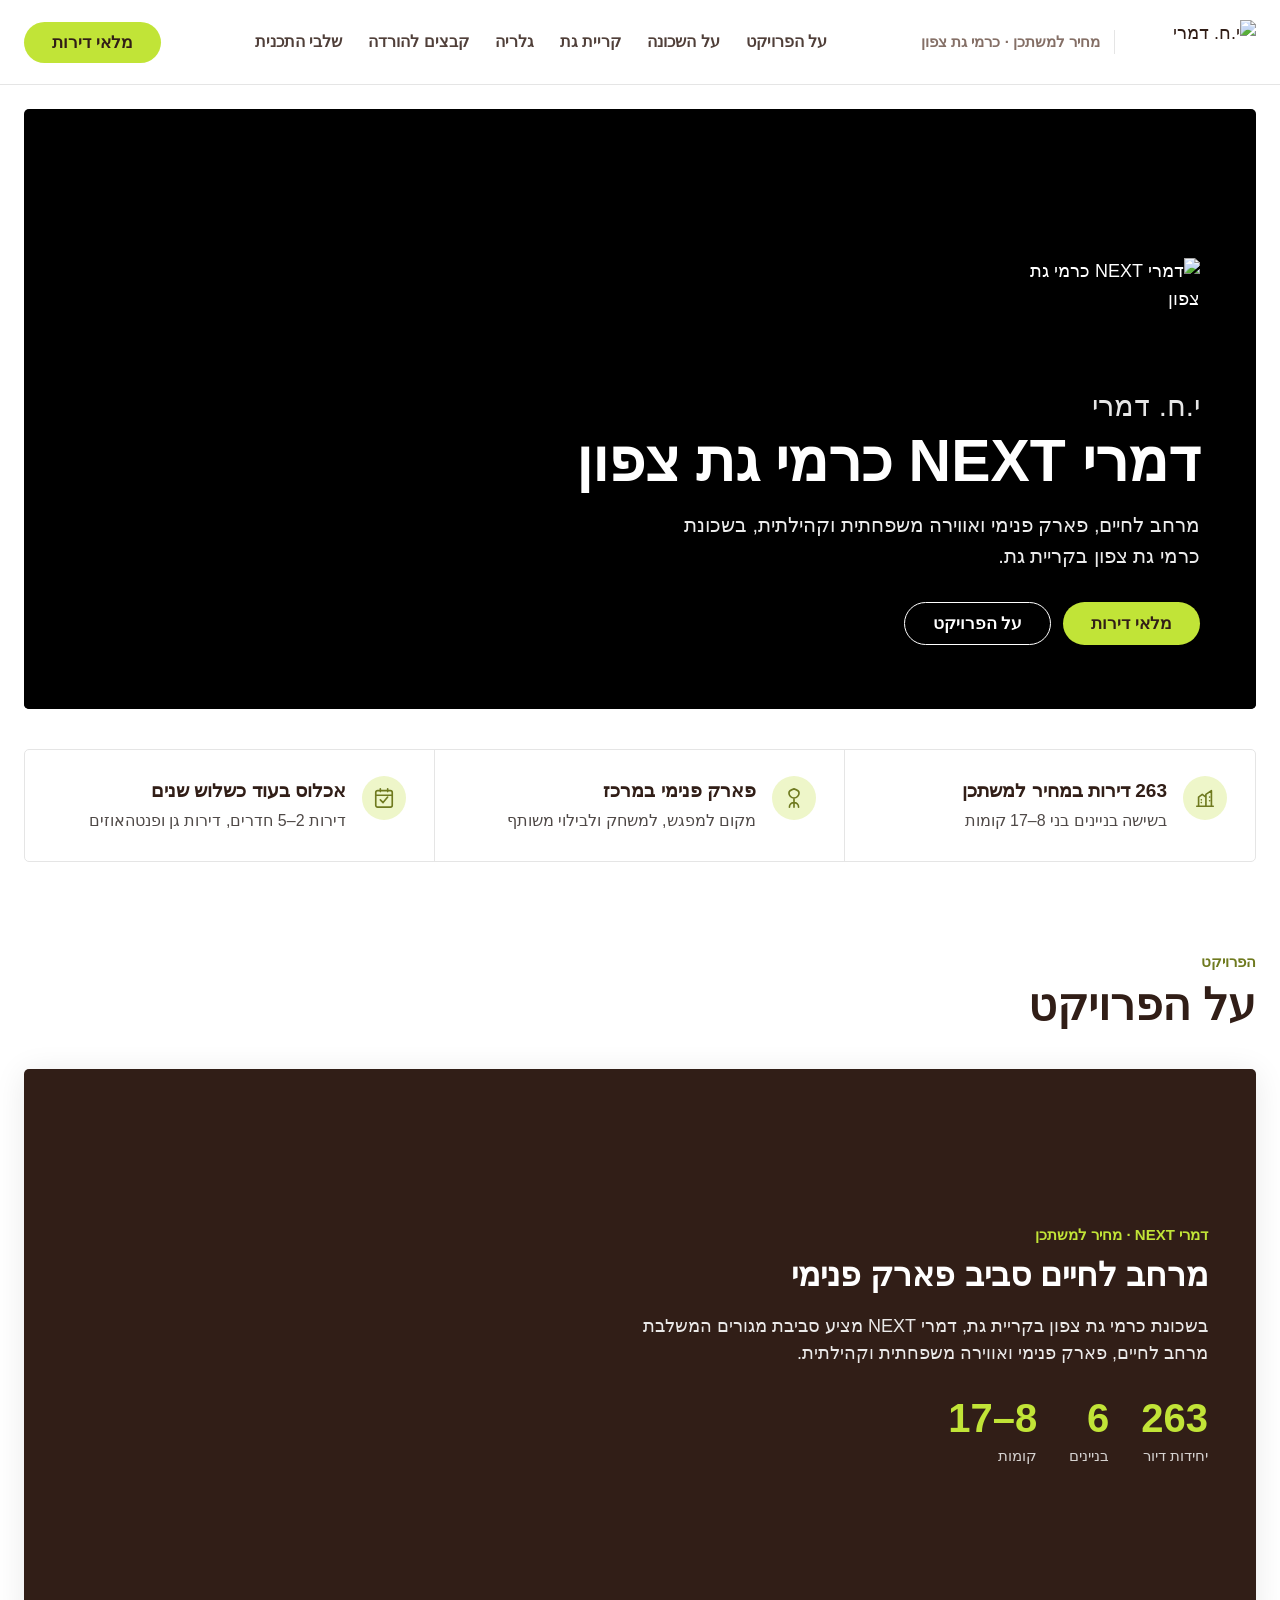
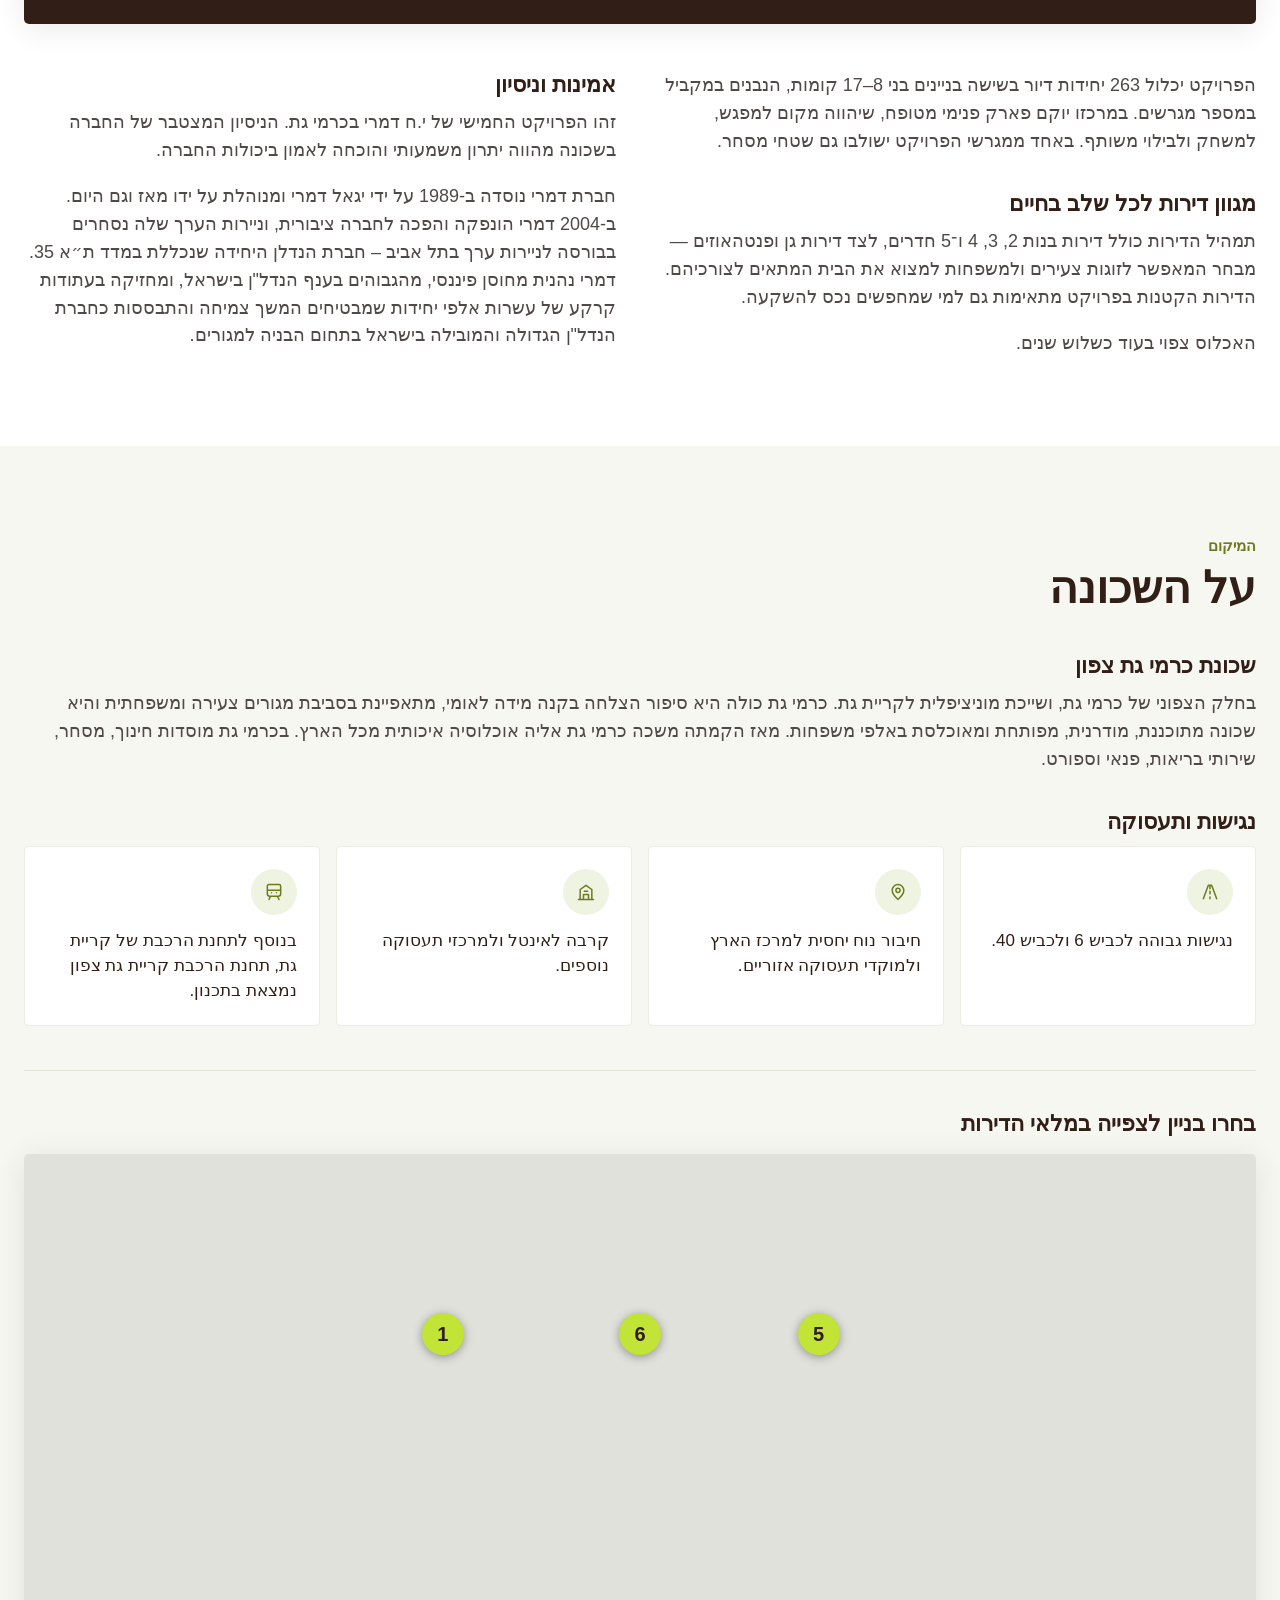
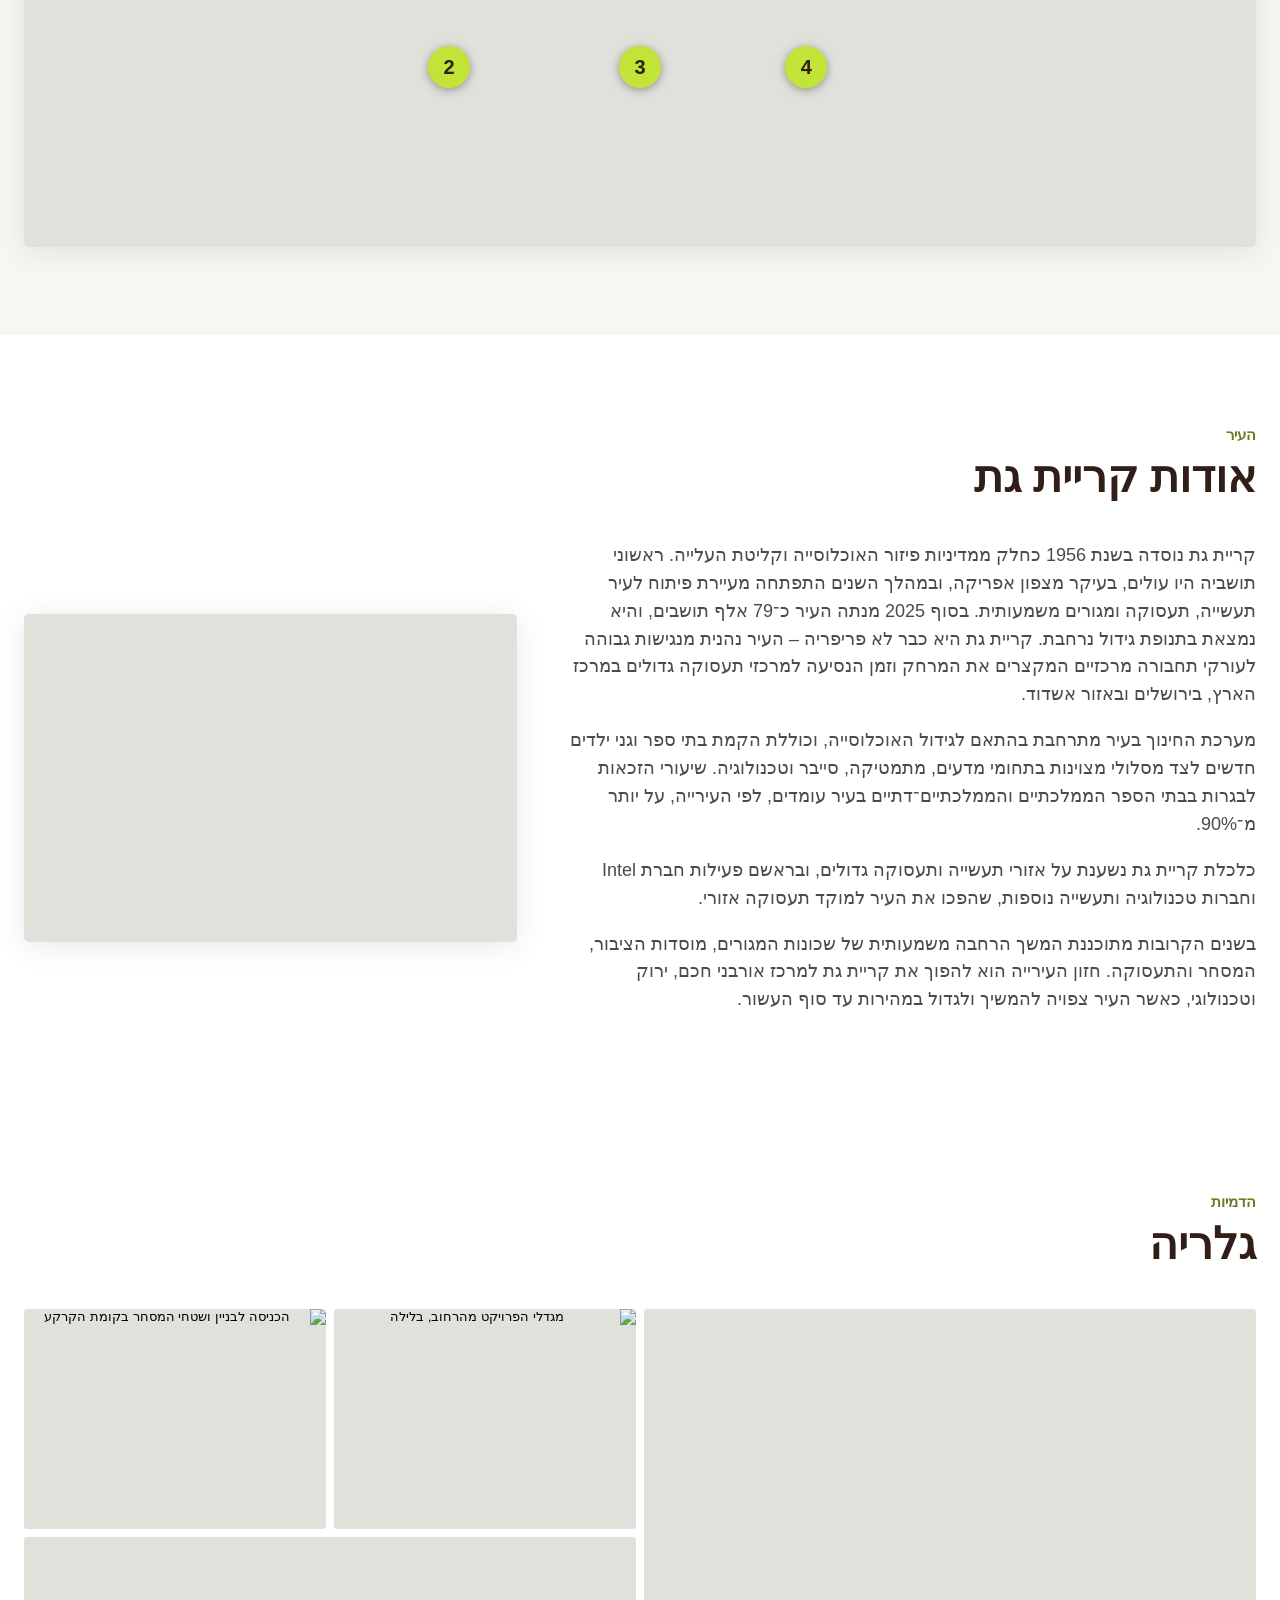
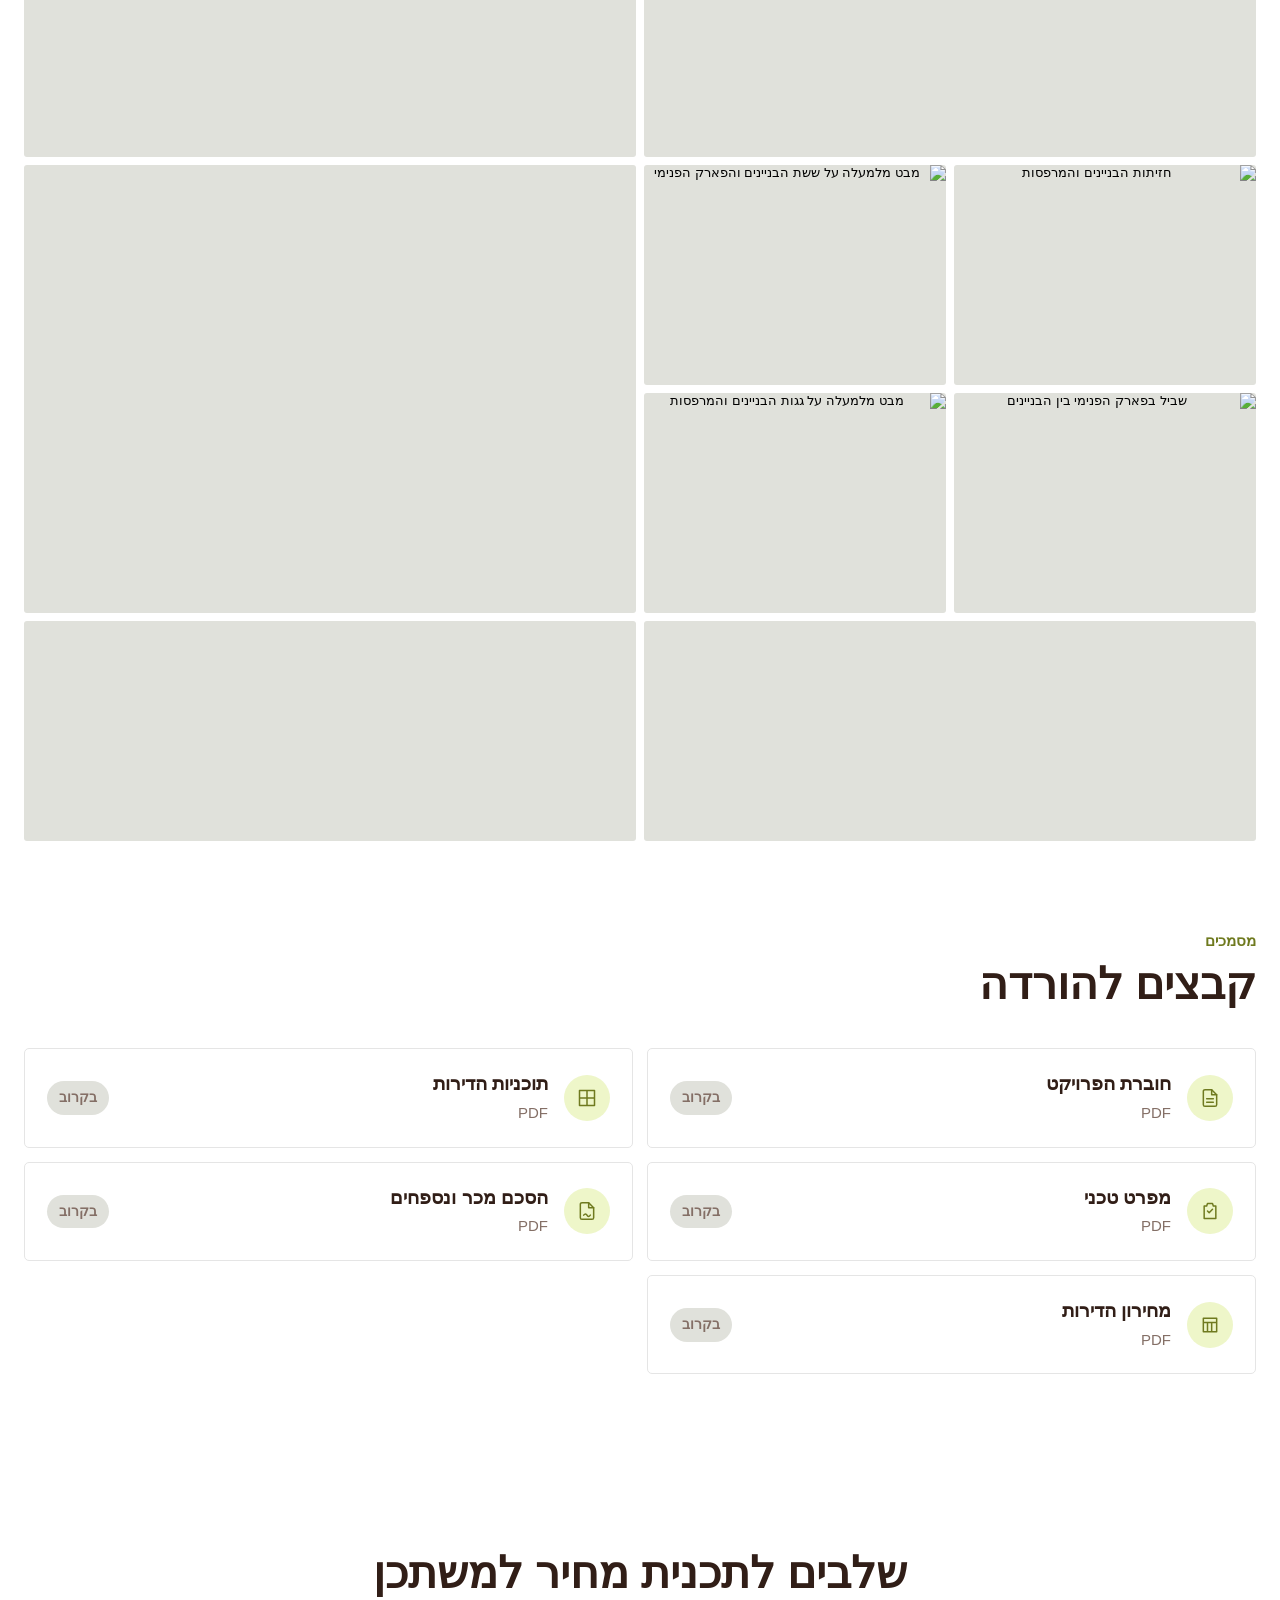
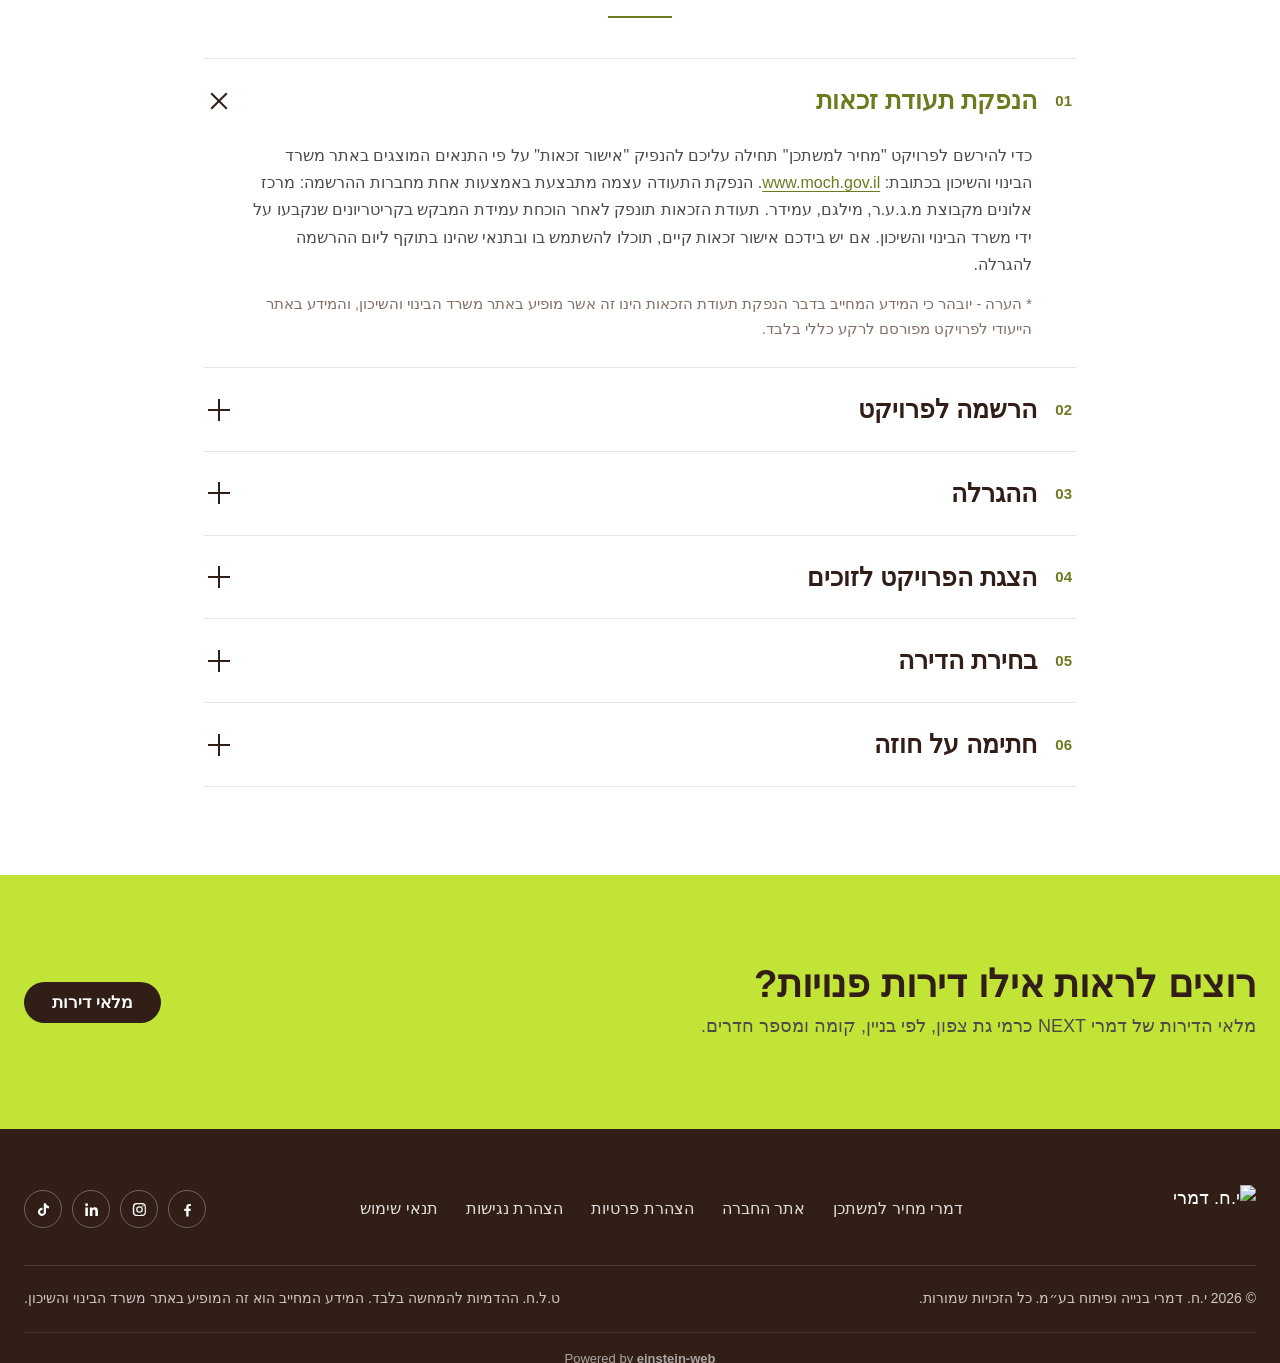
==== commit b9191fb5: "Carmei Gat North: stages as accordion Replace the two-column numbered stages with the six-step detai" ====
--- a/wwwroot/carmei-gat-north/index.html
+++ b/wwwroot/carmei-gat-north/index.html
@@ -184,14 +184,26 @@
     .doc .soon { margin-inline-start: auto; font-size: 14px; font-weight: 600; color: var(--brown-muted); background: var(--sand); border-radius: var(--radius-pill); padding: 6px 12px; white-space: nowrap; }
 
     /* Steps: two-column list with large numerals */
-    .steps { background: #F7F7F2; }
-    .stages { counter-reset: stage; display: grid; grid-template-columns: 1fr 1fr; gap: 0 56px; }
-    .stage { counter-increment: stage; display: grid; grid-template-columns: 72px 1fr; gap: 18px; padding: 24px 0; border-bottom: 1px solid #E3E3D8; align-items: start; }
-    .stage:nth-last-child(-n+2) { border-bottom: 0; }
-    .stage .big { font-size: 56px; line-height: .9; font-weight: 700; color: var(--lime-dark); font-variant-numeric: tabular-nums; }
-    .stage .big::before { content: counter(stage, decimal-leading-zero); }
-    .stage h3 { font-size: 21px; margin-bottom: 8px; }
-    .stage p { font-size: 16px; font-weight: 300; color: var(--brown-soft); }
+    .steps { background: var(--white); }
+    .steps .wrap { max-width: 920px; }
+    .steps-head { text-align: center; margin-bottom: 40px; }
+    .steps-head h2 { font-size: clamp(30px, 3.4vw, 44px); line-height: 1.1; font-weight: 700; }
+    .steps-head .rule { display: block; width: 64px; height: 2px; background: var(--olive); margin: 18px auto 0; }
+    .stages { border-top: 1px solid var(--line); }
+    .stage { border-bottom: 1px solid var(--line); }
+    .stage summary { list-style: none; cursor: pointer; display: grid; grid-template-columns: auto 1fr auto; align-items: center; gap: 18px; padding: 22px 4px; }
+    .stage summary::-webkit-details-marker { display: none; }
+    .stage summary:focus-visible { outline: 2px solid var(--olive); outline-offset: 2px; border-radius: var(--radius-sm); }
+    .stage .num { font-weight: 600; color: var(--olive); font-size: 15px; font-variant-numeric: tabular-nums; }
+    .stage .title { font-weight: 600; font-size: clamp(20px, 2vw, 25px); color: var(--brown); transition: color .2s ease; }
+    .stage summary::after { content: ""; width: 22px; height: 22px; background: linear-gradient(var(--brown), var(--brown)) center / 22px 2px no-repeat, linear-gradient(var(--brown), var(--brown)) center / 2px 22px no-repeat; transition: transform .35s ease; }
+    .stage[open] summary::after { transform: rotate(45deg); }
+    .stage summary:hover .title, .stage[open] .title { color: var(--olive); }
+    .stage-body { padding: 0 44px 26px 44px; color: var(--brown-soft); display: grid; gap: 14px; }
+    .stage-body p { font-size: 16px; font-weight: 300; line-height: 1.7; }
+    .stage-body a { color: var(--olive); text-decoration: underline; text-underline-offset: 3px; }
+    .stage-body ol { margin: 0; padding-inline-start: 1.3em; display: grid; gap: 6px; font-size: 16px; font-weight: 300; line-height: 1.7; }
+    .stage-body .note { font-size: 14.5px; color: var(--brown-muted); }
 
     /* CTA band */
     .cta { background: var(--lime); }
@@ -227,15 +239,16 @@
     .lb-prev, .lb-next { top: 50%; transform: translateY(-50%); }
     .lb-prev { inset-inline-start: 16px; } .lb-next { inset-inline-end: 16px; }
 
+    @media (prefers-reduced-motion: reduce) { .stage summary::after { transition: none; } }
+
     /* Responsive */
     @media (max-width: 1024px) {
       .brand-tag span { display: none; }
       .nav-links { display: none; }
-      .about-panel, .about-text, .city-grid, .stages { grid-template-columns: 1fr; }
+      .about-panel, .about-text, .city-grid { grid-template-columns: 1fr; }
       .about-panel { min-height: 0; }
       .about-panel img { aspect-ratio: 16 / 9; }
       .city-grid img { aspect-ratio: 16 / 10; }
-      .stage:nth-last-child(2) { border-bottom: 1px solid #E3E3D8; }
       .facts { grid-template-columns: repeat(2, 1fr); }
     }
     @media (max-width: 767px) {
@@ -265,8 +278,9 @@
       .gallery-grid button:nth-child(n) { grid-column: span 2; grid-row: auto; }
       .gallery-grid button:nth-child(2), .gallery-grid button:nth-child(3), .gallery-grid button:nth-child(5), .gallery-grid button:nth-child(6), .gallery-grid button:nth-child(8), .gallery-grid button:nth-child(9) { grid-column: span 1; }
       .docs { grid-template-columns: 1fr; }
-      .stage { grid-template-columns: 56px 1fr; gap: 12px; padding: 20px 0; }
-      .stage .big { font-size: 42px; }
+      .steps-head { margin-bottom: 28px; }
+      .stage summary { padding: 18px 2px; gap: 14px; }
+      .stage-body { padding: 0 0 22px; }
       .foot-top { flex-direction: column; align-items: flex-start; }
       .foot-bottom { flex-direction: column; }
       .lightbox figcaption { padding: 12px 16px 18px; }
@@ -488,24 +502,66 @@
       </div>
     </section>
 
-    <section id="steps" class="steps">
-      <div class="wrap">
-        <div class="section-head">
-          <div>
-            <div class="label">מחיר למשתכן</div>
-            <h2>שלבים לתכנית מחיר למשתכן</h2>
-          </div>
-        </div>
-        <ol class="stages">
-          <li class="stage"><span class="big" aria-hidden="true"></span><div><h3>אישור זכאות</h3><p>מוציאים אישור זכאות לתכנית באתר משרד הבינוי והשיכון. האישור הוא תנאי להרשמה להגרלה, וביום בחירת הדירה הוא חייב להיות בתוקף.</p></div></li>
-          <li class="stage"><span class="big" aria-hidden="true"></span><div><h3>הרשמה להגרלה</h3><p>כשההרשמה לפרויקט נפתחת, נרשמים להגרלה באתר התכנית במועדים שמפרסם המשרד. ההרשמה היא לפרויקט ולמתחם ספציפיים.</p></div></li>
-          <li class="stage"><span class="big" aria-hidden="true"></span><div><h3>ההגרלה</h3><p>משרד הבינוי והשיכון עורך את ההגרלה ומודיע לכל נרשם אם זכה ומה מיקומו ברשימת הזוכים. לפי המיקום הזה נקבע סדר בחירת הדירות.</p></div></li>
-          <li class="stage"><span class="big" aria-hidden="true"></span><div><h3>הצגת הפרויקט לזוכים</h3><p>הזוכים מקבלים מדמרי קישור לאתר ייעודי עם כל המידע: תוכניות, מפרטים ומלאי הדירות. זה הזמן להכין רשימת עדיפויות.</p></div></li>
-          <li class="stage"><span class="big" aria-hidden="true"></span><div><h3>אישור עקרוני למשכנתא</h3><p>עוד לפני בחירת הדירה פונים לבנק לקבלת אישור עקרוני, כדי לדעת איזה מימון עומד לרשותכם ולבחור דירה בביטחון.</p></div></li>
-          <li class="stage"><span class="big" aria-hidden="true"></span><div><h3>בחירת הדירה</h3><p>במועד שנקבע, לפי סדר הזכייה, בוחרים דירה מתוך המלאי הפנוי. מגיעים עם הודעת הזכייה, אישור זכאות בתוקף ותעודות זהות. הבחירה סופית ומלווה בדמי רצינות שמתקזזים ממחיר הדירה.</p></div></li>
-          <li class="stage"><span class="big" aria-hidden="true"></span><div><h3>חתימה על חוזה המכר</h3><p>חותמים על ההסכם שאושר על ידי משרד הבינוי והשיכון, מיד לאחר הבחירה או עד 30 יום ממנה. בזכייה זוגית שני בני הזוג חותמים.</p></div></li>
-          <li class="stage"><span class="big" aria-hidden="true"></span><div><h3>בנייה ומסירת מפתחות</h3><p>הפרויקט נבנה והרוכשים משלמים לפי לוח התשלומים שבחוזה. בסיום הבנייה מקבלים את המפתחות. בדמרי NEXT האכלוס צפוי בעוד כשלוש שנים.</p></div></li>
-        </ol>
+    <section id="steps" class="steps" aria-labelledby="steps-title">
+      <div class="wrap">
+        <div class="steps-head">
+          <h2 id="steps-title">שלבים לתכנית מחיר למשתכן</h2>
+          <span class="rule" aria-hidden="true"></span>
+        </div>
+        <div class="stages">
+          <details class="stage" open>
+            <summary><span class="num" aria-hidden="true">01</span><span class="title">הנפקת תעודת זכאות</span></summary>
+            <div class="stage-body">
+              <p>כדי להירשם לפרויקט "מחיר למשתכן" תחילה עליכם להנפיק "אישור זכאות" על פי התנאים המוצגים באתר משרד הבינוי והשיכון בכתובת: <a href="https://www.moch.gov.il" target="_blank" rel="noopener" dir="ltr">www.moch.gov.il</a>. הנפקת התעודה עצמה מתבצעת באמצעות אחת מחברות ההרשמה: מרכז אלונים מקבוצת מ.ג.ע.ר, מילגם, עמידר. תעודת הזכאות תונפק לאחר הוכחת עמידת המבקש בקריטריונים שנקבעו על ידי משרד הבינוי והשיכון. אם יש בידכם אישור זכאות קיים, תוכלו להשתמש בו ובתנאי שהינו בתוקף ליום ההרשמה להגרלה.</p>
+              <p class="note">* הערה - יובהר כי המידע המחייב בדבר הנפקת תעודת הזכאות הינו זה אשר מופיע באתר משרד הבינוי והשיכון, והמידע באתר הייעודי לפרויקט מפורסם לרקע כללי בלבד.</p>
+            </div>
+          </details>
+          <details class="stage">
+            <summary><span class="num" aria-hidden="true">02</span><span class="title">הרשמה לפרויקט</span></summary>
+            <div class="stage-body">
+              <p>משרד השיכון יפתח את ההגרלה למשך 22 יום באמצעות אתר הגרלות ייעודי המיועד לבעלי אישורי זכאות בתוקף בלבד. במסגרת ההרשמה תידרשו להזין את מספר תעודת הזהות של הזוכים ואת מספר אישור הזכאות כמפורט באישור הזכאות. כתובת האתר: <a href="https://www.dira.moch.gov.il" target="_blank" rel="noopener" dir="ltr">www.dira.moch.gov.il</a></p>
+              <p>פתיחת ההרשמה לפרויקט תפורסם בעיתונות הכתובה על ידי החברה.</p>
+              <p class="note">** מומלץ כי טרם ההרשמה להגרלה תתייעצו עם בנק משכנתאות לבדיקת האפשרויות הכלכליות העומדות בפניכם לצורך מימון רכישת הדירה.</p>
+            </div>
+          </details>
+          <details class="stage">
+            <summary><span class="num" aria-hidden="true">03</span><span class="title">ההגרלה</span></summary>
+            <div class="stage-body">
+              <p>ההגרלה תתקיים עד 10 ימים לאחר סיום ההרשמה לפרויקט. ההגרלה תתבצע על ידי משרד השיכון. ההגרלה הינה על המיקום בסדר בחירת הדירות, כלומר, הזוכה שעלה ראשון יבחר את הדירה הראשונה בפרויקט, הזוכה השני יבחר שני וכך על פי הסדר.</p>
+              <p class="note">** הודעה על שמות הזוכים ועל המיקום בבחירת הדירה תישלח בדואר אלקטרוני ובדואר רשום על ידי משרד הבינוי והשיכון. הודעה תינתן גם לנרשמים אשר לא עלו כלל בהגרלה. בשלב זה, אין לפנות באופן יזום למשרדי החברה.</p>
+            </div>
+          </details>
+          <details class="stage">
+            <summary><span class="num" aria-hidden="true">04</span><span class="title">הצגת הפרויקט לזוכים</span></summary>
+            <div class="stage-body">
+              <p>החברה תשלח לזוכים בהגרלה (באמצעות טלפון/דוא"ל) קישור לאתר ייעודי ובו מידע מקיף על הפרויקט. בתקופה שבין שליחת המידע לאירוע בחירת הדירות, על הרוכש להחליט באיזו דירה הוא מעוניין. כמו כן, על הרוכש להתכונן מראש ולהכין רשימת עדיפויות מבעוד מועד. ניתן להתעדכן בכל רגע נתון באתר האינטרנט הייעודי של החברה ובאתר של משרד השיכון אודות מלאי הדירות הנותר לרכישה בפרויקט. אנו ממליצים לבדוק מבעוד מועד את אפשרות מימון הדירה ולוודא שאתם זכאים לקבל אישור עקרוני לקבלת הלוואה מובטחת משכנתא מאחד הבנקים למשכנתאות.</p>
+            </div>
+          </details>
+          <details class="stage">
+            <summary><span class="num" aria-hidden="true">05</span><span class="title">בחירת הדירה</span></summary>
+            <div class="stage-body">
+              <p>הליך בחירת הדירה מוגבל מראש ל-45 דקות בלבד. במעמד הפגישה יציגו הזוכים את האישורים הנדרשים לרבות: הודעת זכייה, ייפויי כוח:</p>
+              <ol>
+                <li>ייפוי כוח לבן/בת הזוג - במידה ואחד מבני הזוג לא יוכל להגיע לבחירת דירה יש להציג ייפוי כוח מבן הזוג לבחירת דירה, ותעודה מזהה.</li>
+                <li>ייפוי כוח נוטריוני בן זוג - יש להציג באם אחד מבני הזוג לא יוכל להגיע לחתימת הסכם מכר, ותעודה מזהה.</li>
+                <li>ייפוי כוח נוטריוני לצד ג' - יש להציג באם שני בני הזוג לא מגיעים לבחירת הדירה ו/או לחתימת הסכם מכר, ותעודות מזהות.</li>
+              </ol>
+              <p>במהלך הפגישה האישית לבחירת הדירה הרוכשים יחתמו על טופס בחירת דירה אשר נוסחו יפורסם באתר הייעודי לפרויקט. חשוב לדעת כי לרוכש הדירה לא תהיה אפשרות לשנות את בחירתו. אי הגעה במועד ובזמן שנקבע לפגישת "בחירת הדירה" תבטל את זכותכם לבחירת דירה. סדר בחירת הדירות הינו לפי מיקום הזכייה בהגרלה. במידה והבחירה היא זוגית, על שני בני הזוג להגיע לבחירת הדירה.</p>
+              <p>לפגישת בחירת הדירה חייבים להגיע כל הזוכים הרשומים בטופס אישור הזכייה אשר נשלח אליכם על ידי משרד השיכון. במעמד החתימה על טופס בחירת הדירה ייגבה סך של 2,000 ₪ כדמי רצינות אשר לא יוחזרו במקרה של ביטול. במידה וייחתם הסכם מכר, יקוזז סכום זה ממחיר הדירה הסופי. מובהר כי חתימה על טופס בחירת הדירה מהווה אישור לסיום הליך בחירת הדירה.</p>
+              <p>מודגש כי אין התחייבות כלשהי מטעם החברה להבטיח דירה זו או אחרת. הנ"ל בכפוף למלאי הדירות הפנויות ולמיקום הזוכה בהגרלה.</p>
+            </div>
+          </details>
+          <details class="stage">
+            <summary><span class="num" aria-hidden="true">06</span><span class="title">חתימה על חוזה</span></summary>
+            <div class="stage-body">
+              <p>מובהר כי חוזה המכר ונספחיו נבדקו ואושרו על ידי משרד הבינוי. חתימה על חוזה מכר לרכישת הדירה יכולה להיות מיד לאחר סיום הליך בחירת הדירה כמפורט בשלב 5 לעיל, או עד 30 ימים קלנדריים מיום בחירת הדירה והחתימה על טופס בחירת דירה.</p>
+              <p>במידה והזכייה היא זוגית, על שני בני הזוג להגיע לחתימת החוזה. במידה ורק אחד מבני הזוג מגיע, יש להצטייד בייפוי כוח נוטריוני.</p>
+              <p>לא ניתן להוסיף או להחסיר משמות הזוכים.</p>
+              <p>הערה כללית: בכל מקרה של אי עמידה בכל אחד מהמועדים המצוינים, בכל שלב שהוא, תהיה אפשרות לפסול את הזכייה ו/או לשנות את מיקום הזוכה בסדר בחירת יחידות הדיור, לפי שיקול דעתה הבלעדי של החברה המנהלת, לרבות במקרה בו הזוכה לא הגיע במועד שנקבע לו לבחירת הדירה ו/או לא הגיע לחתום על הסכם המכר במועד שנקבע לו.</p>
+              <p class="note">* המועדים המצוינים עשויים להשתנות בהתאם להחלטת משרד הבינוי והשיכון. המידע המחייב הוא זה המופיע באתר משרד הבינוי והשיכון; המידע באתר זה הוא לרקע כללי בלבד.</p>
+            </div>
+          </details>
+        </div>
       </div>
     </section>
 
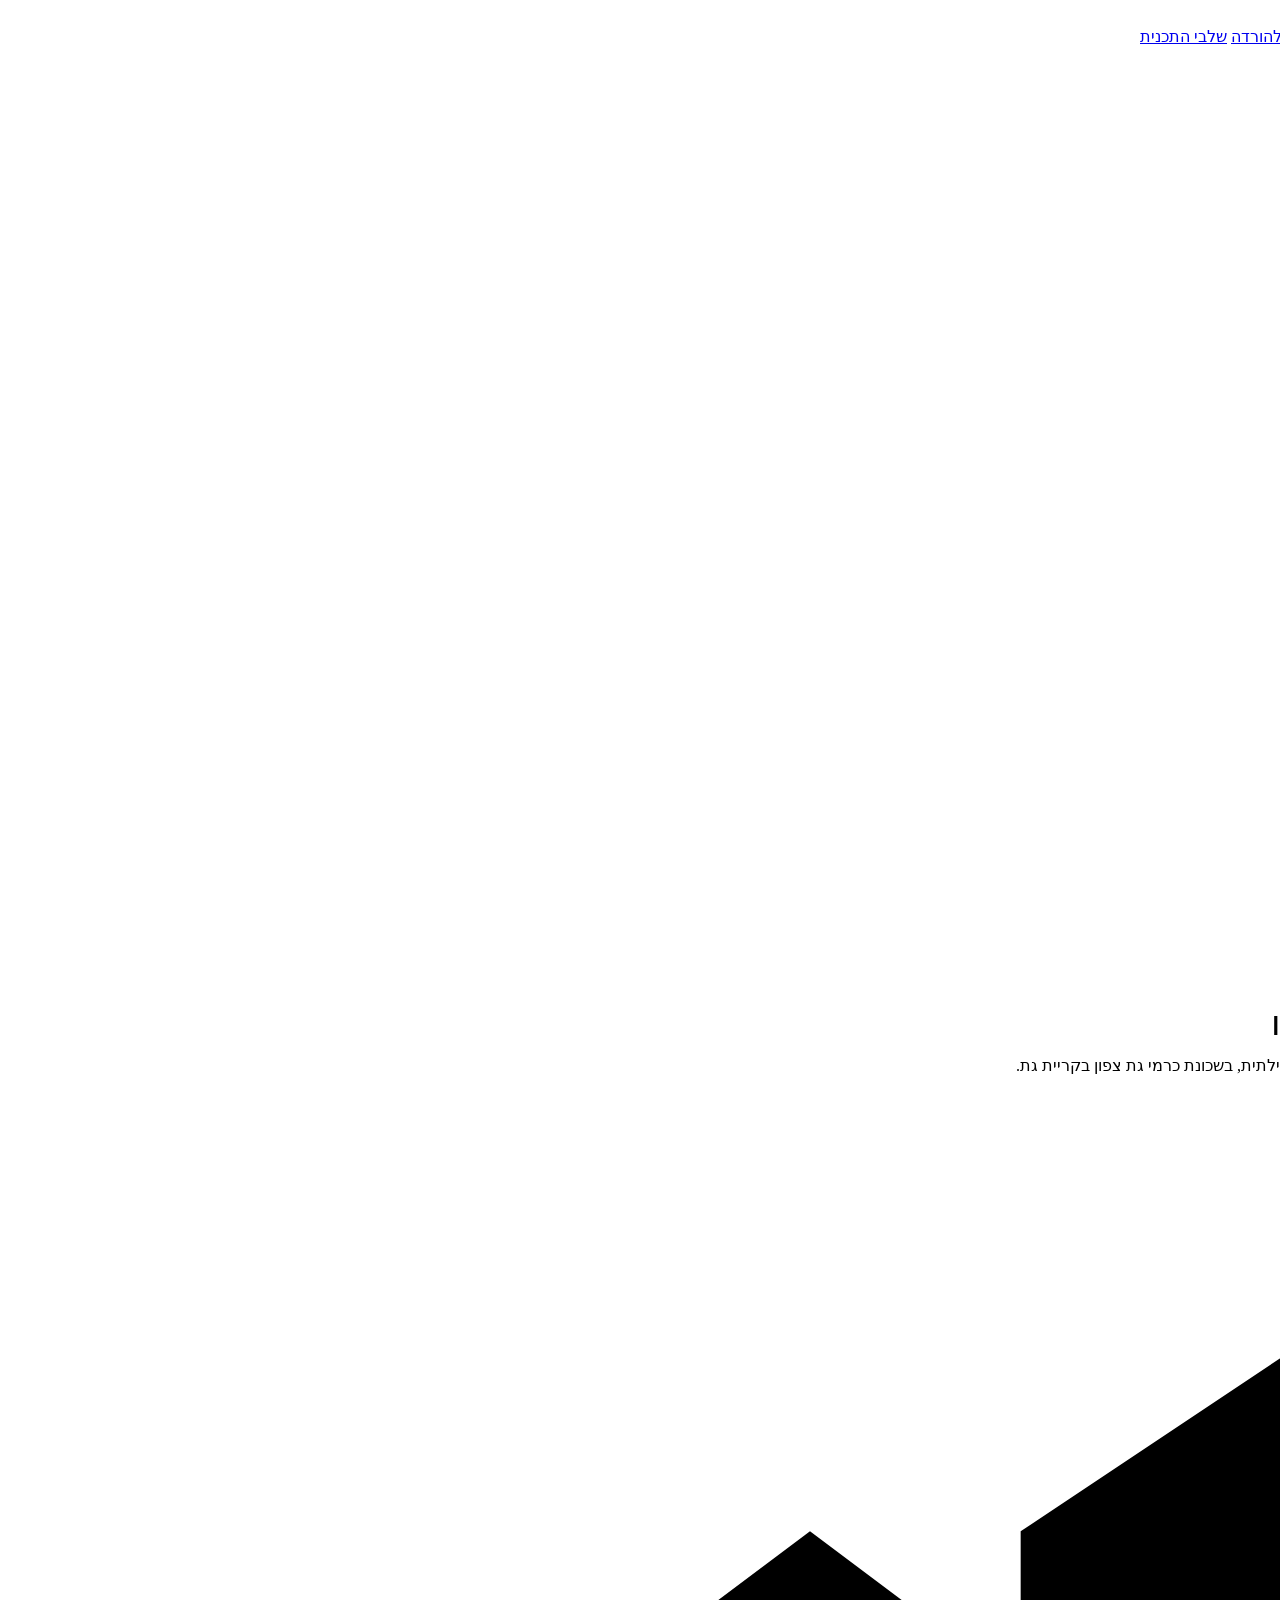
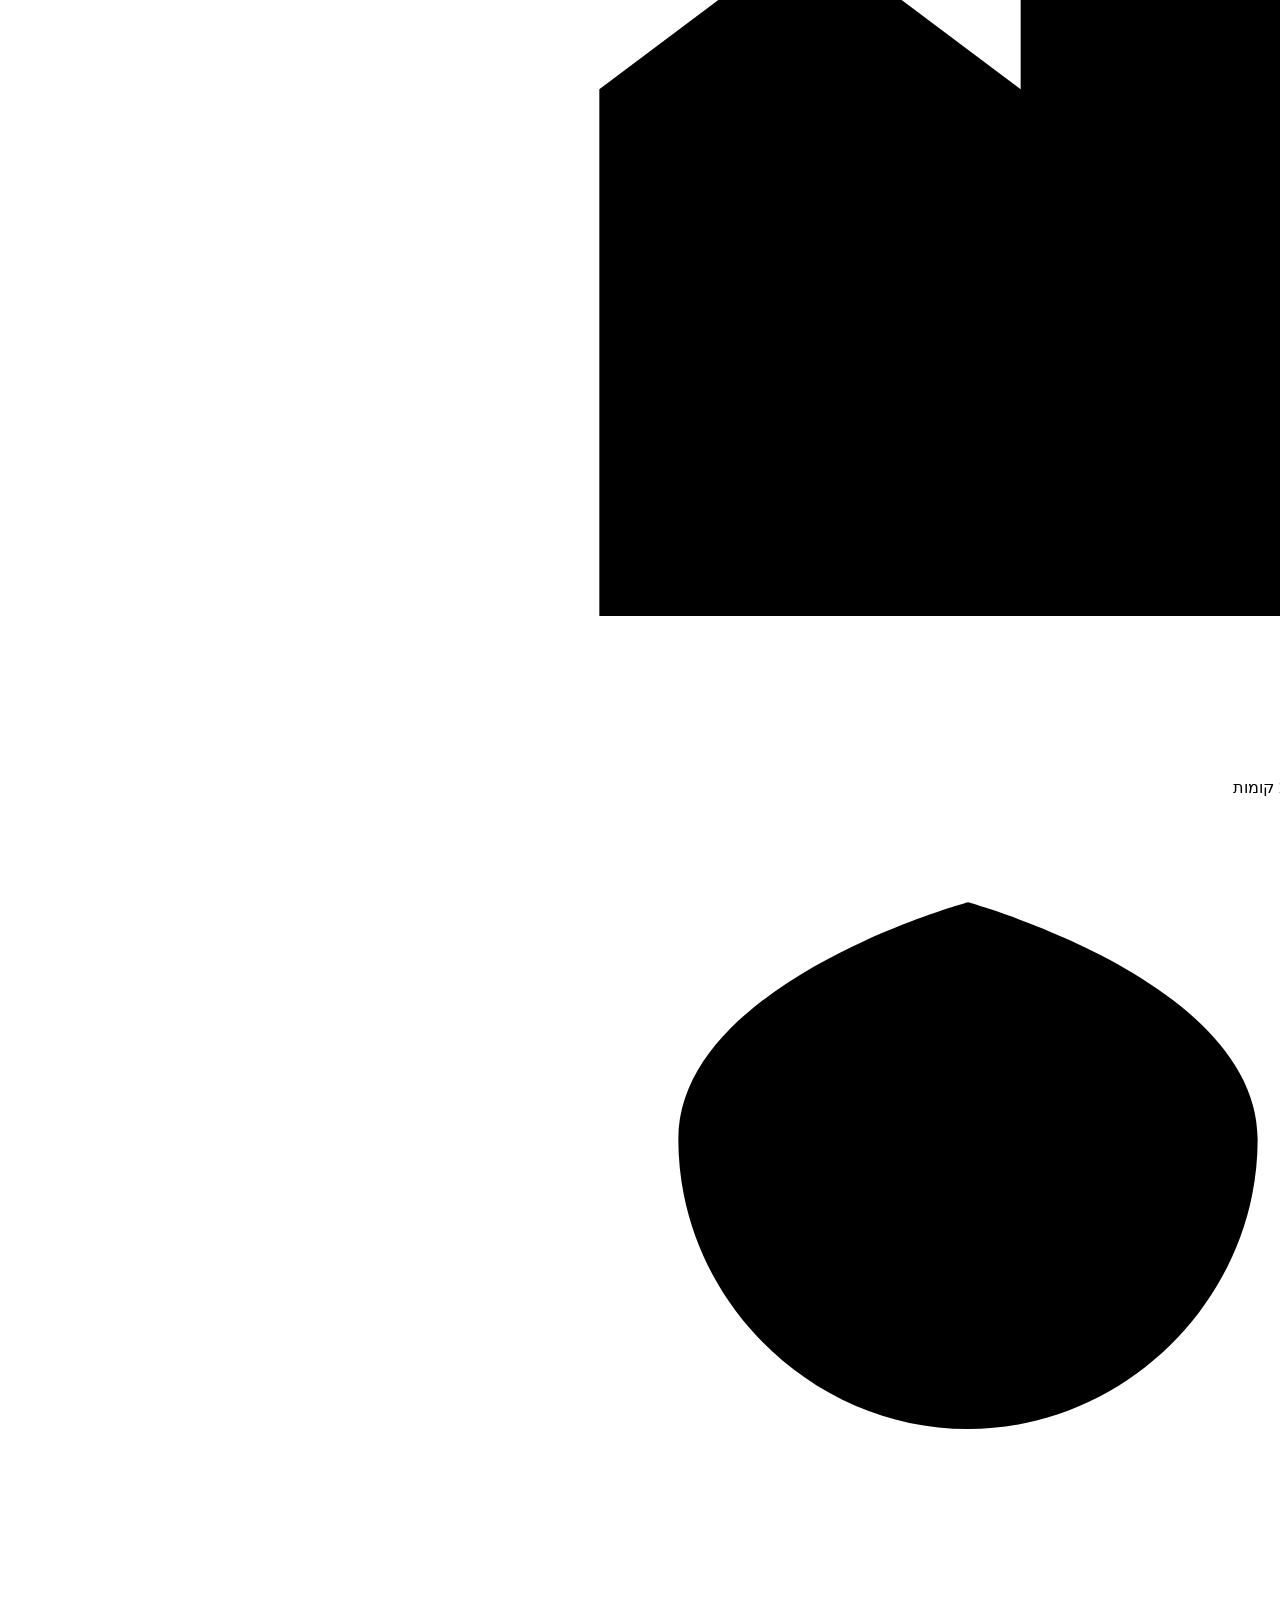
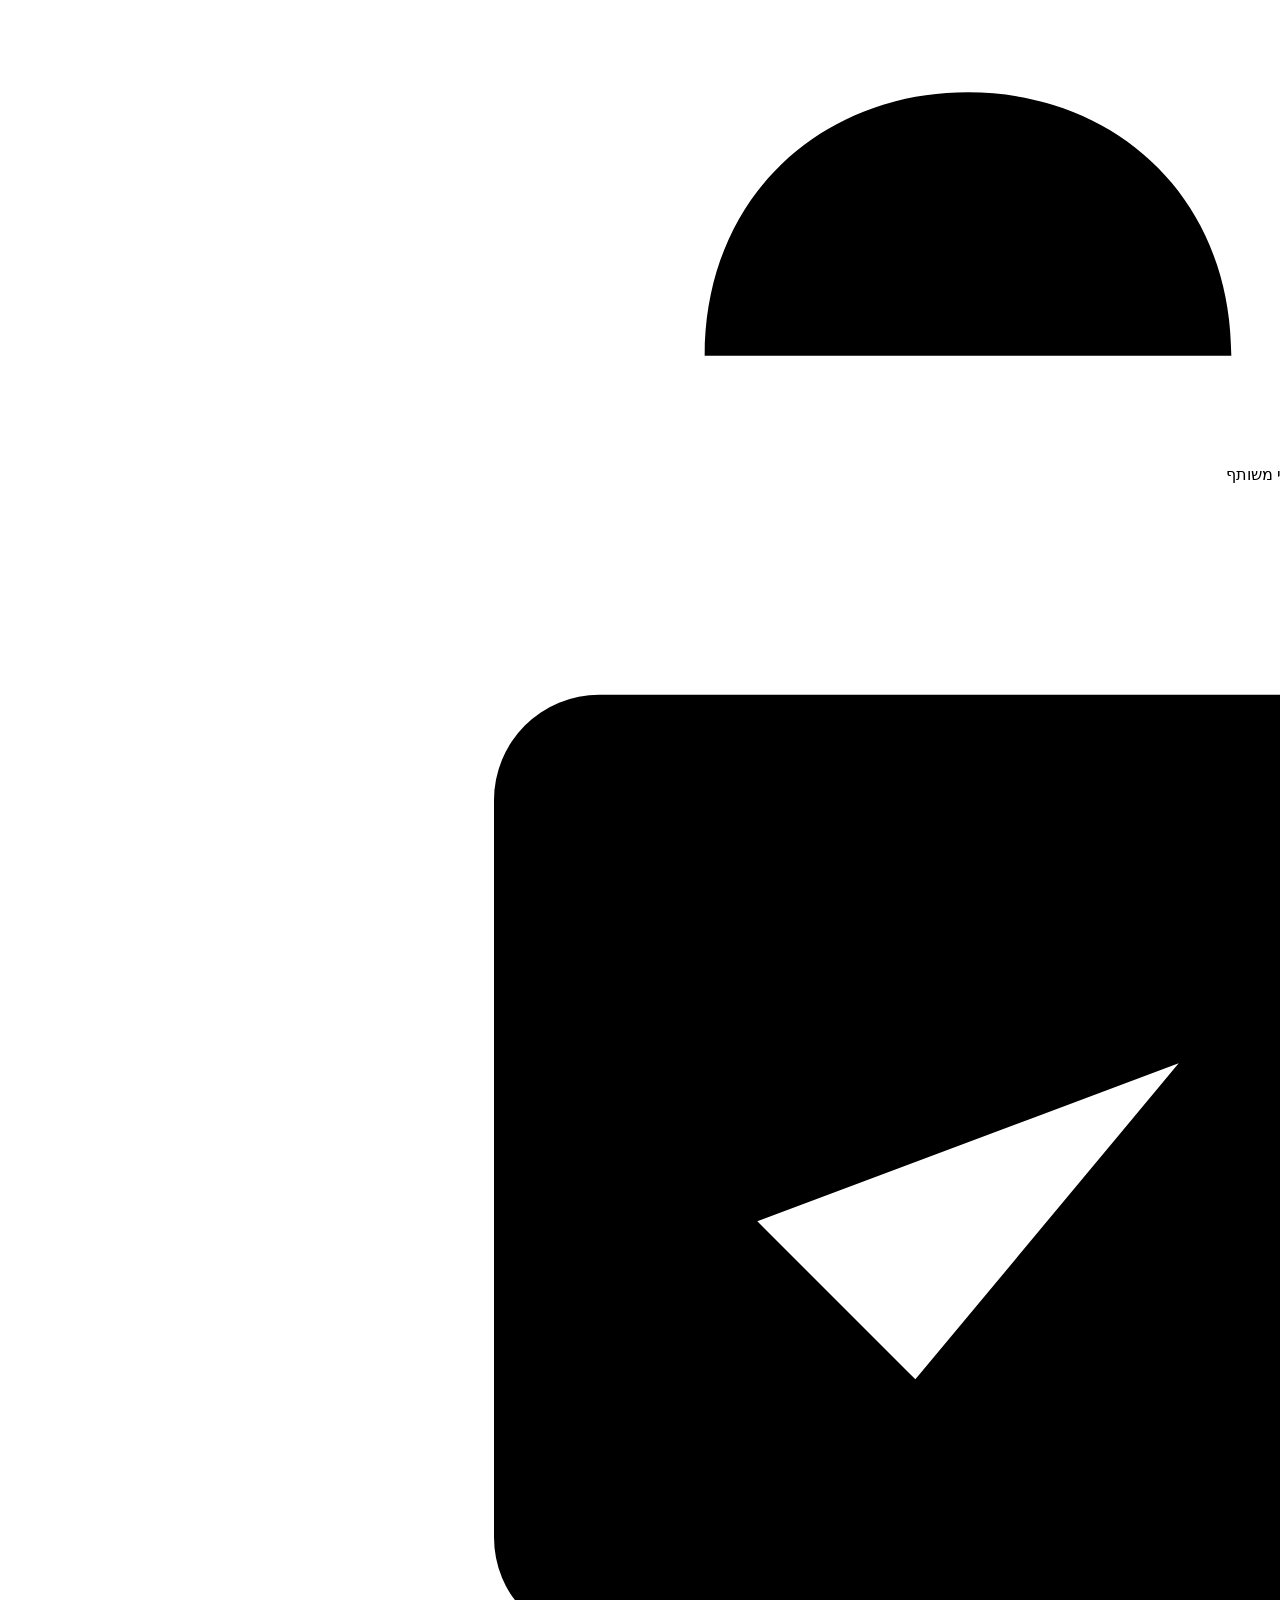
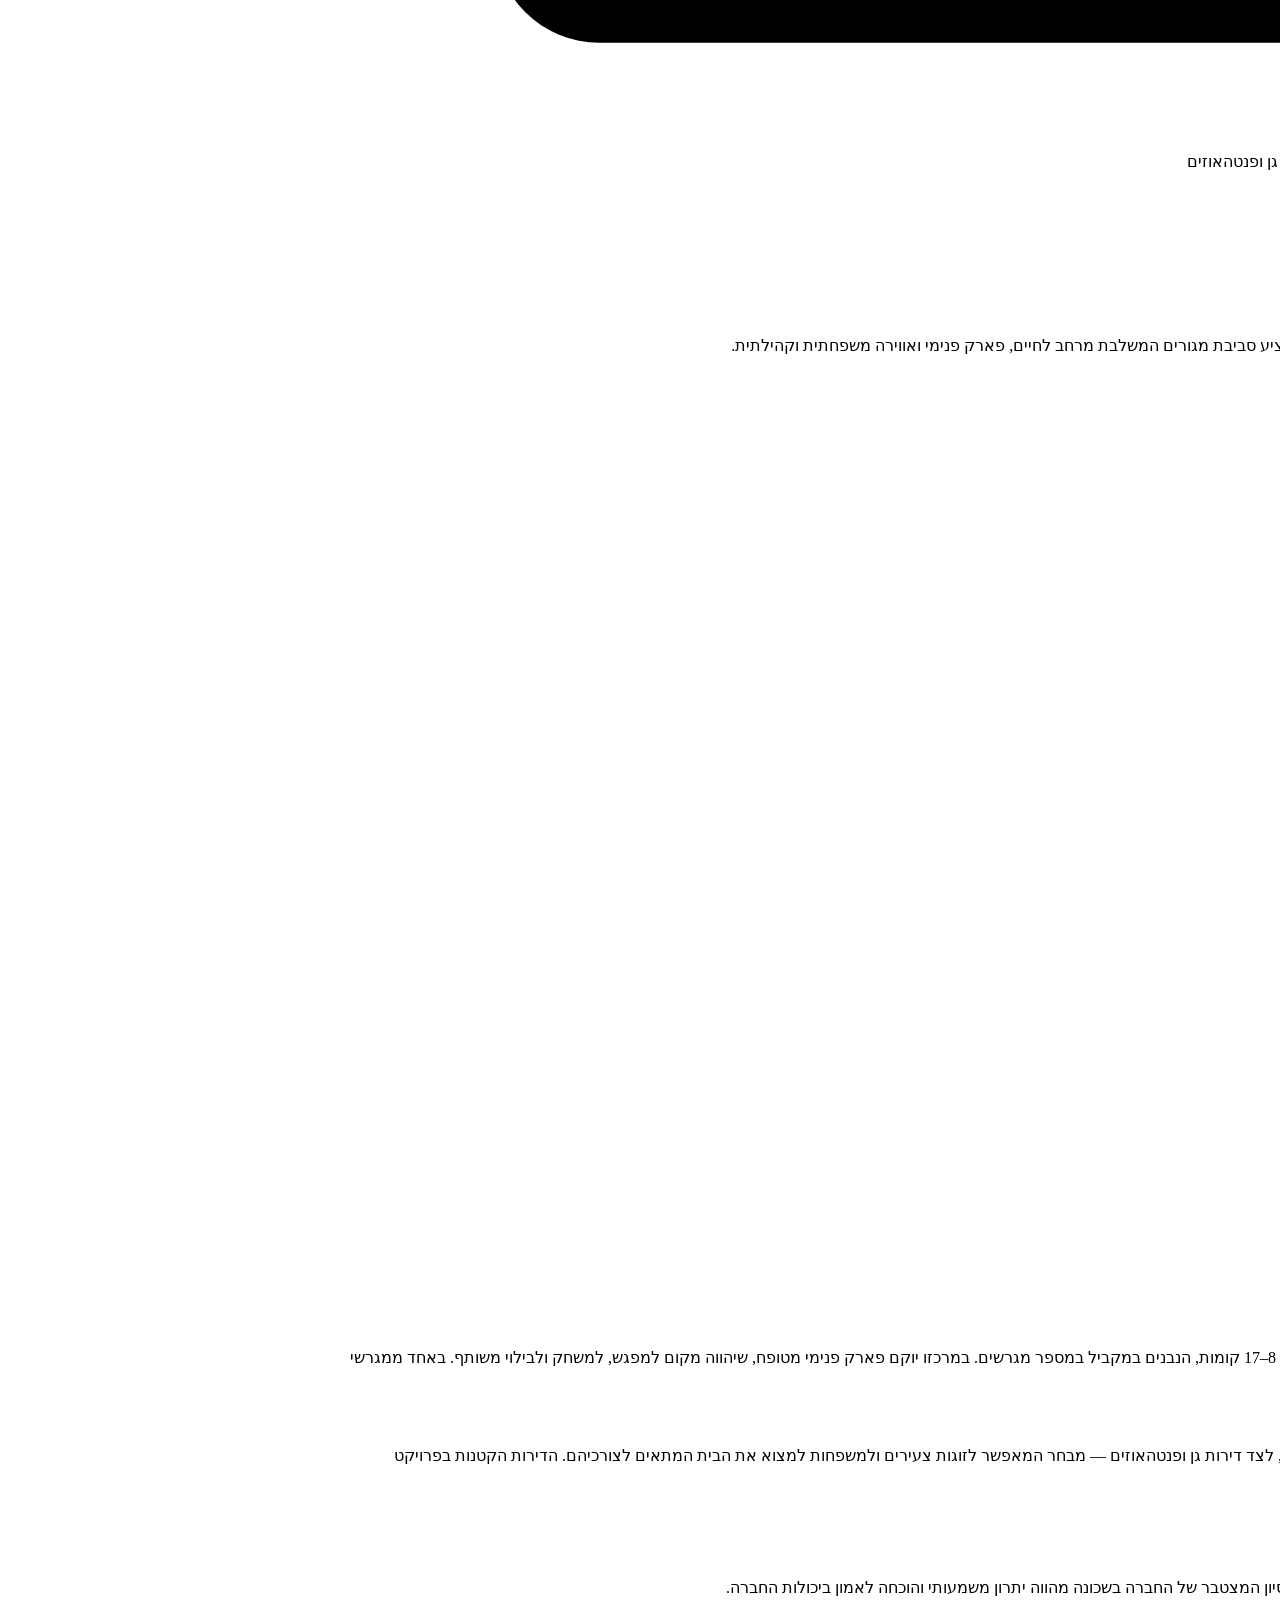
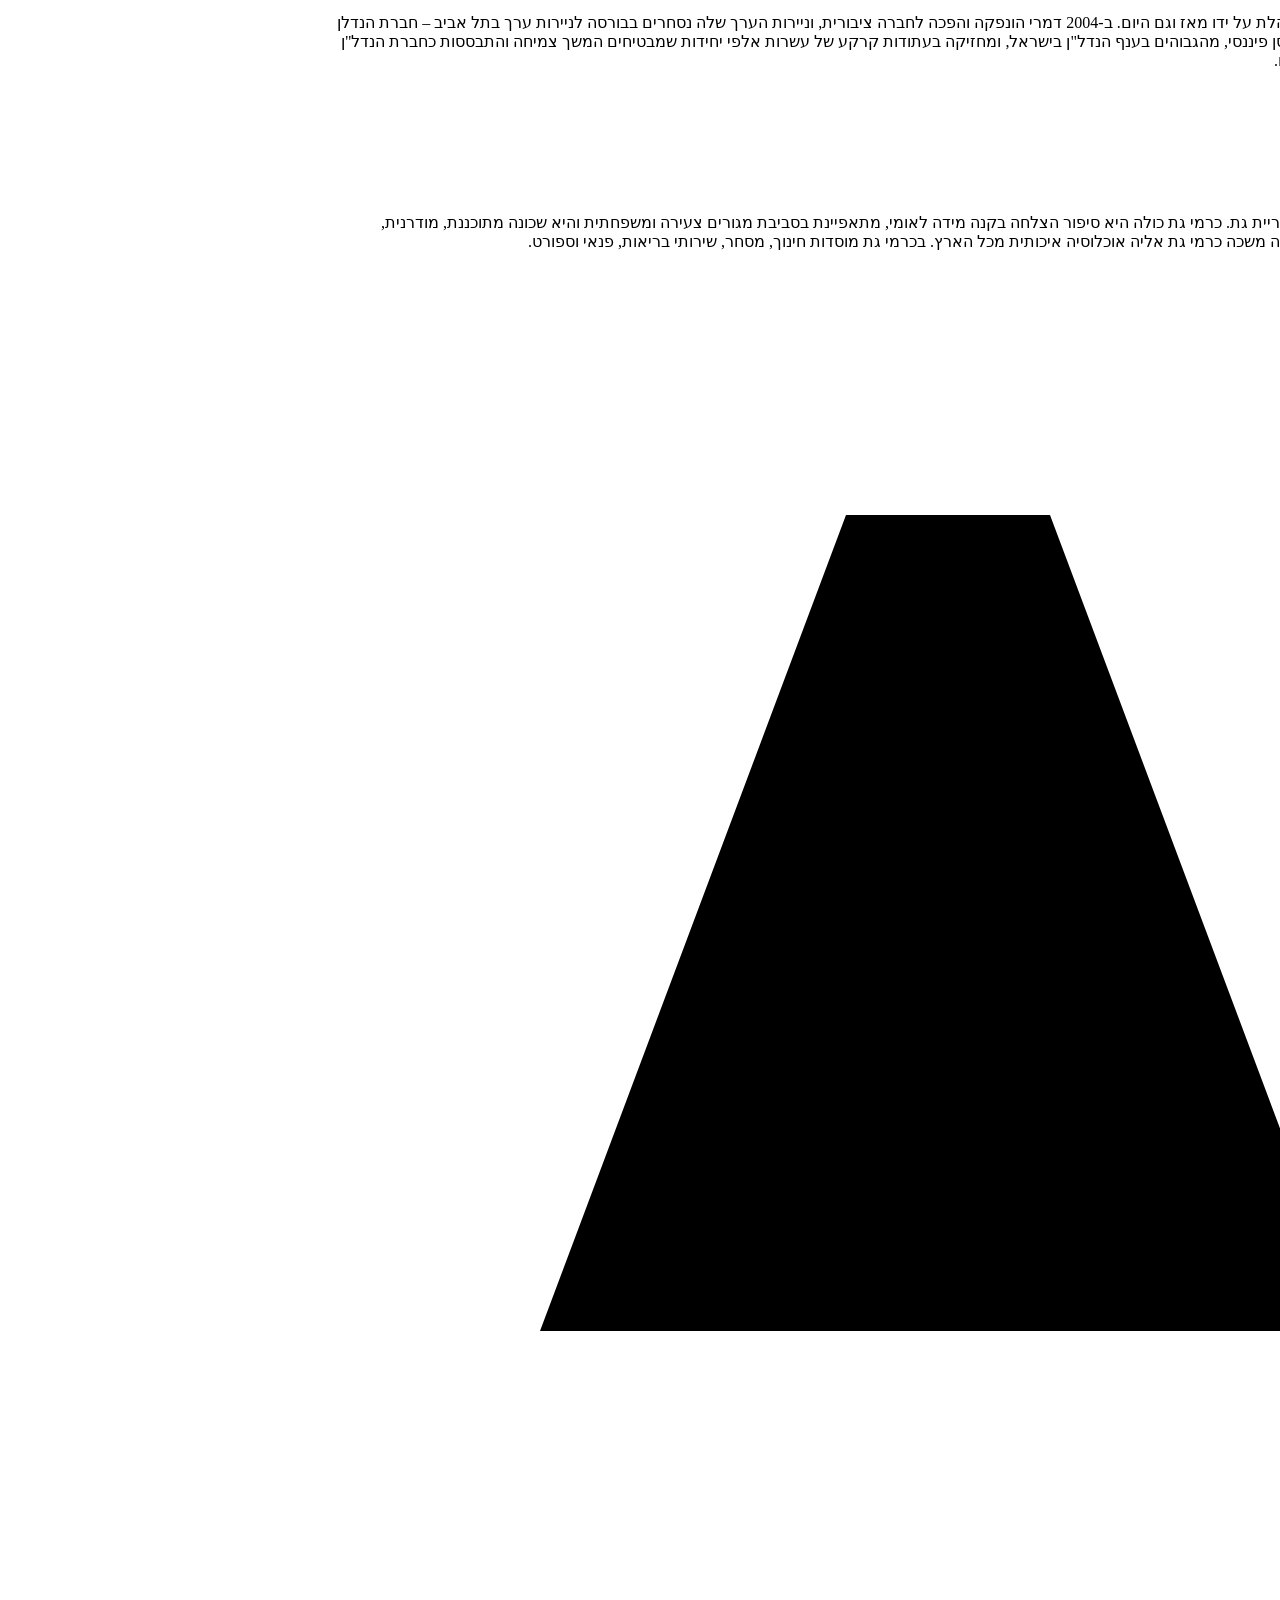
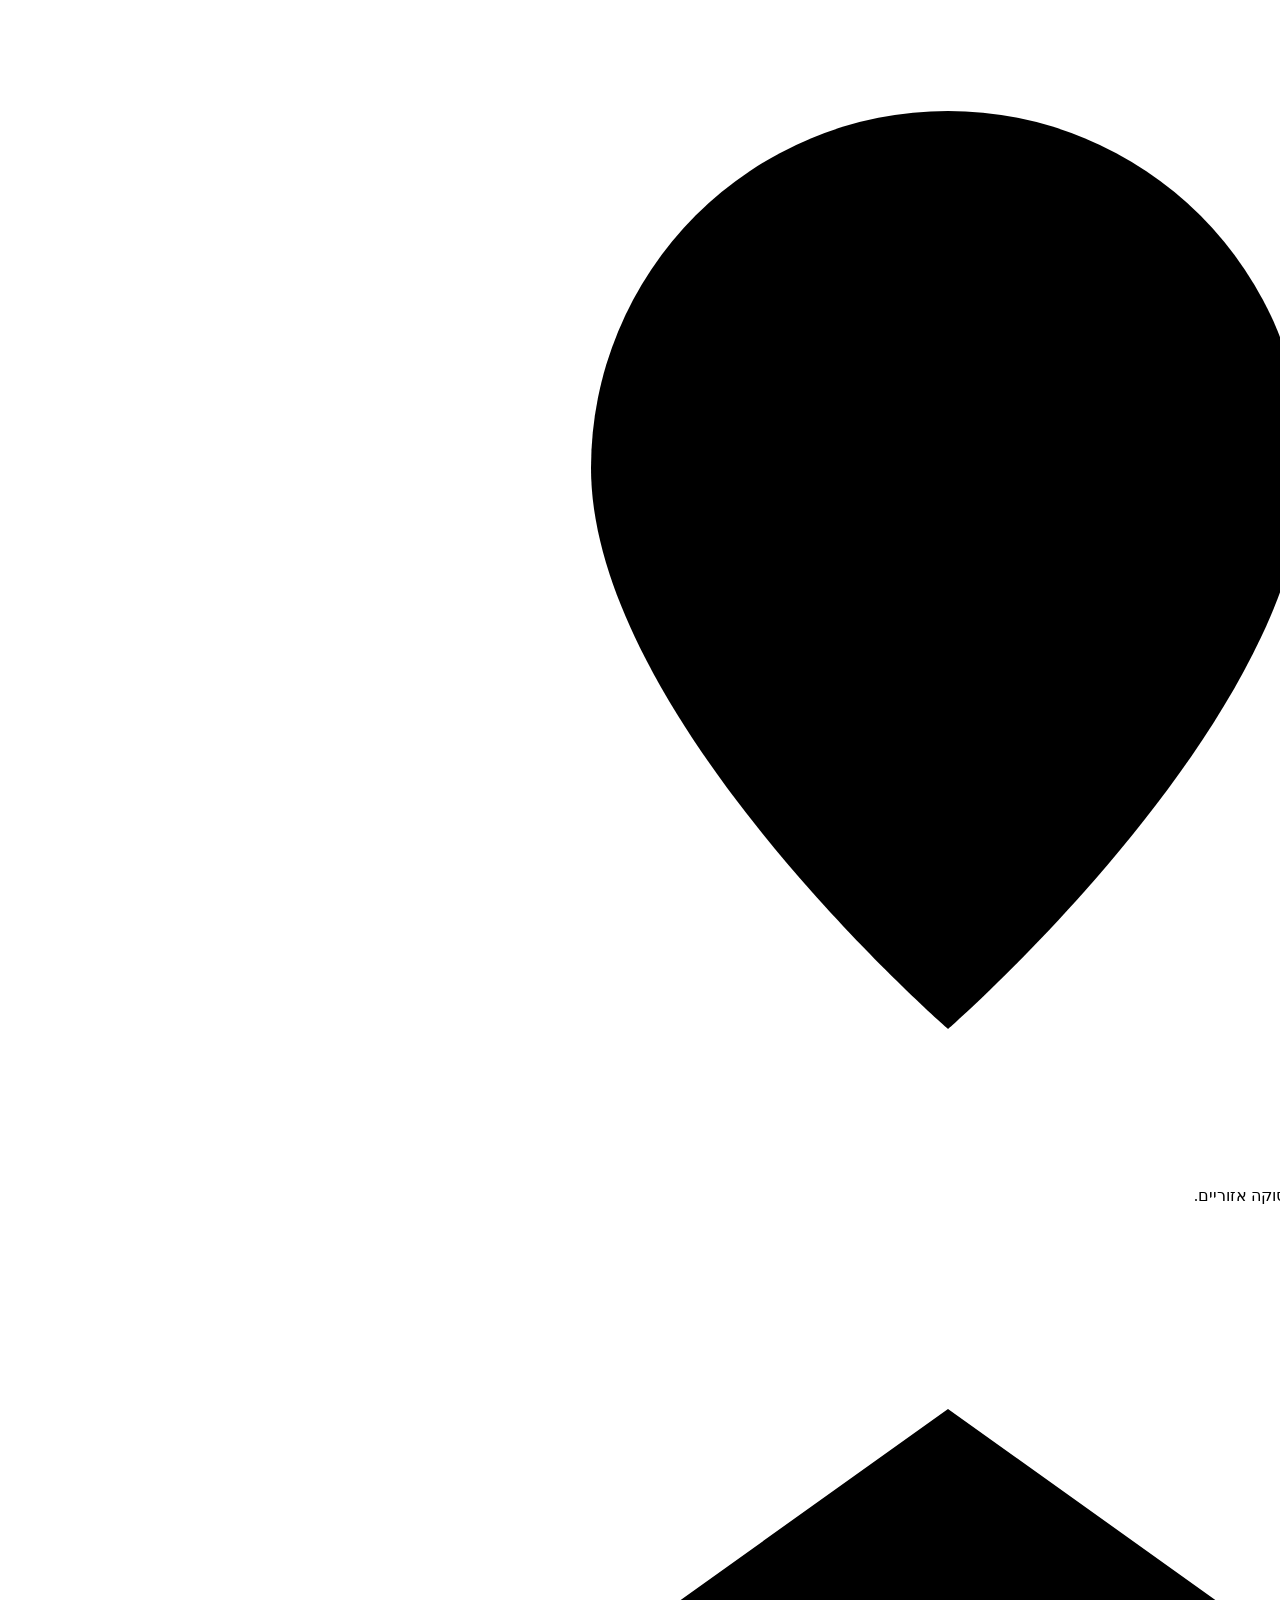
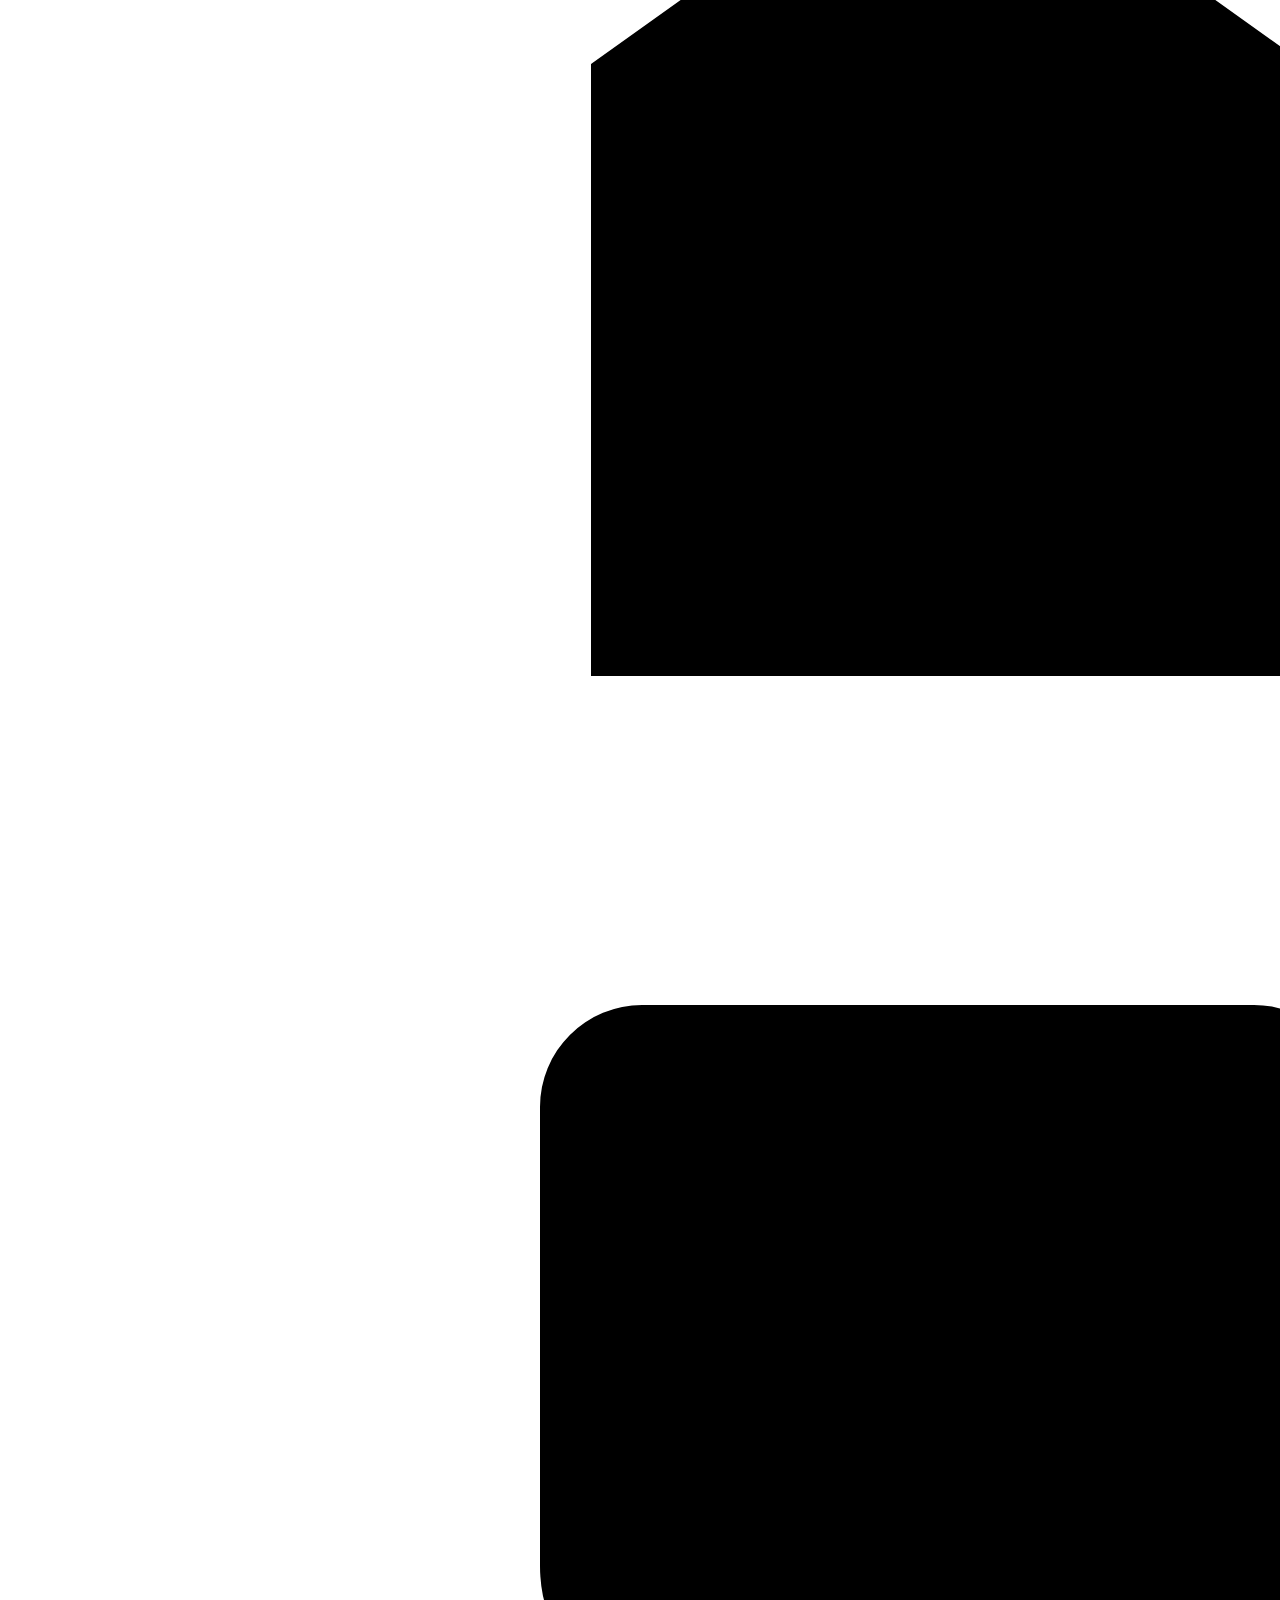
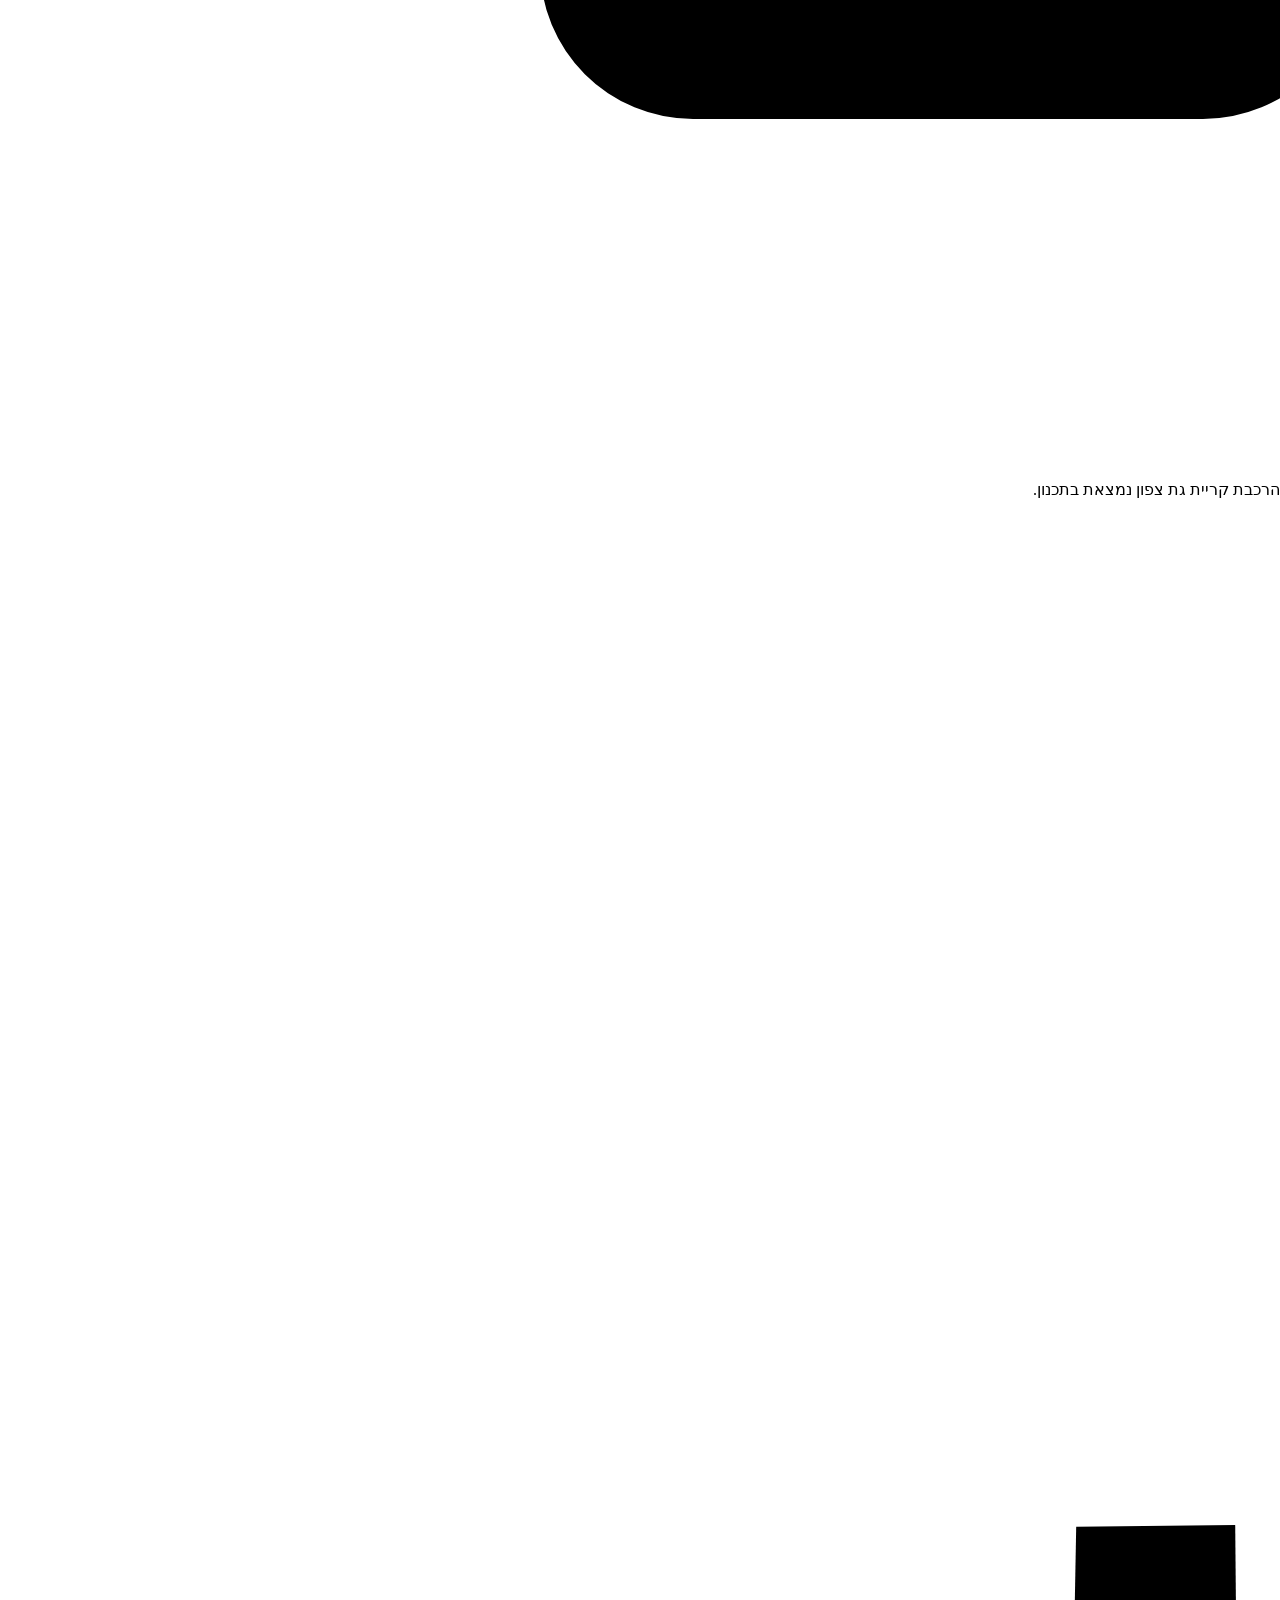
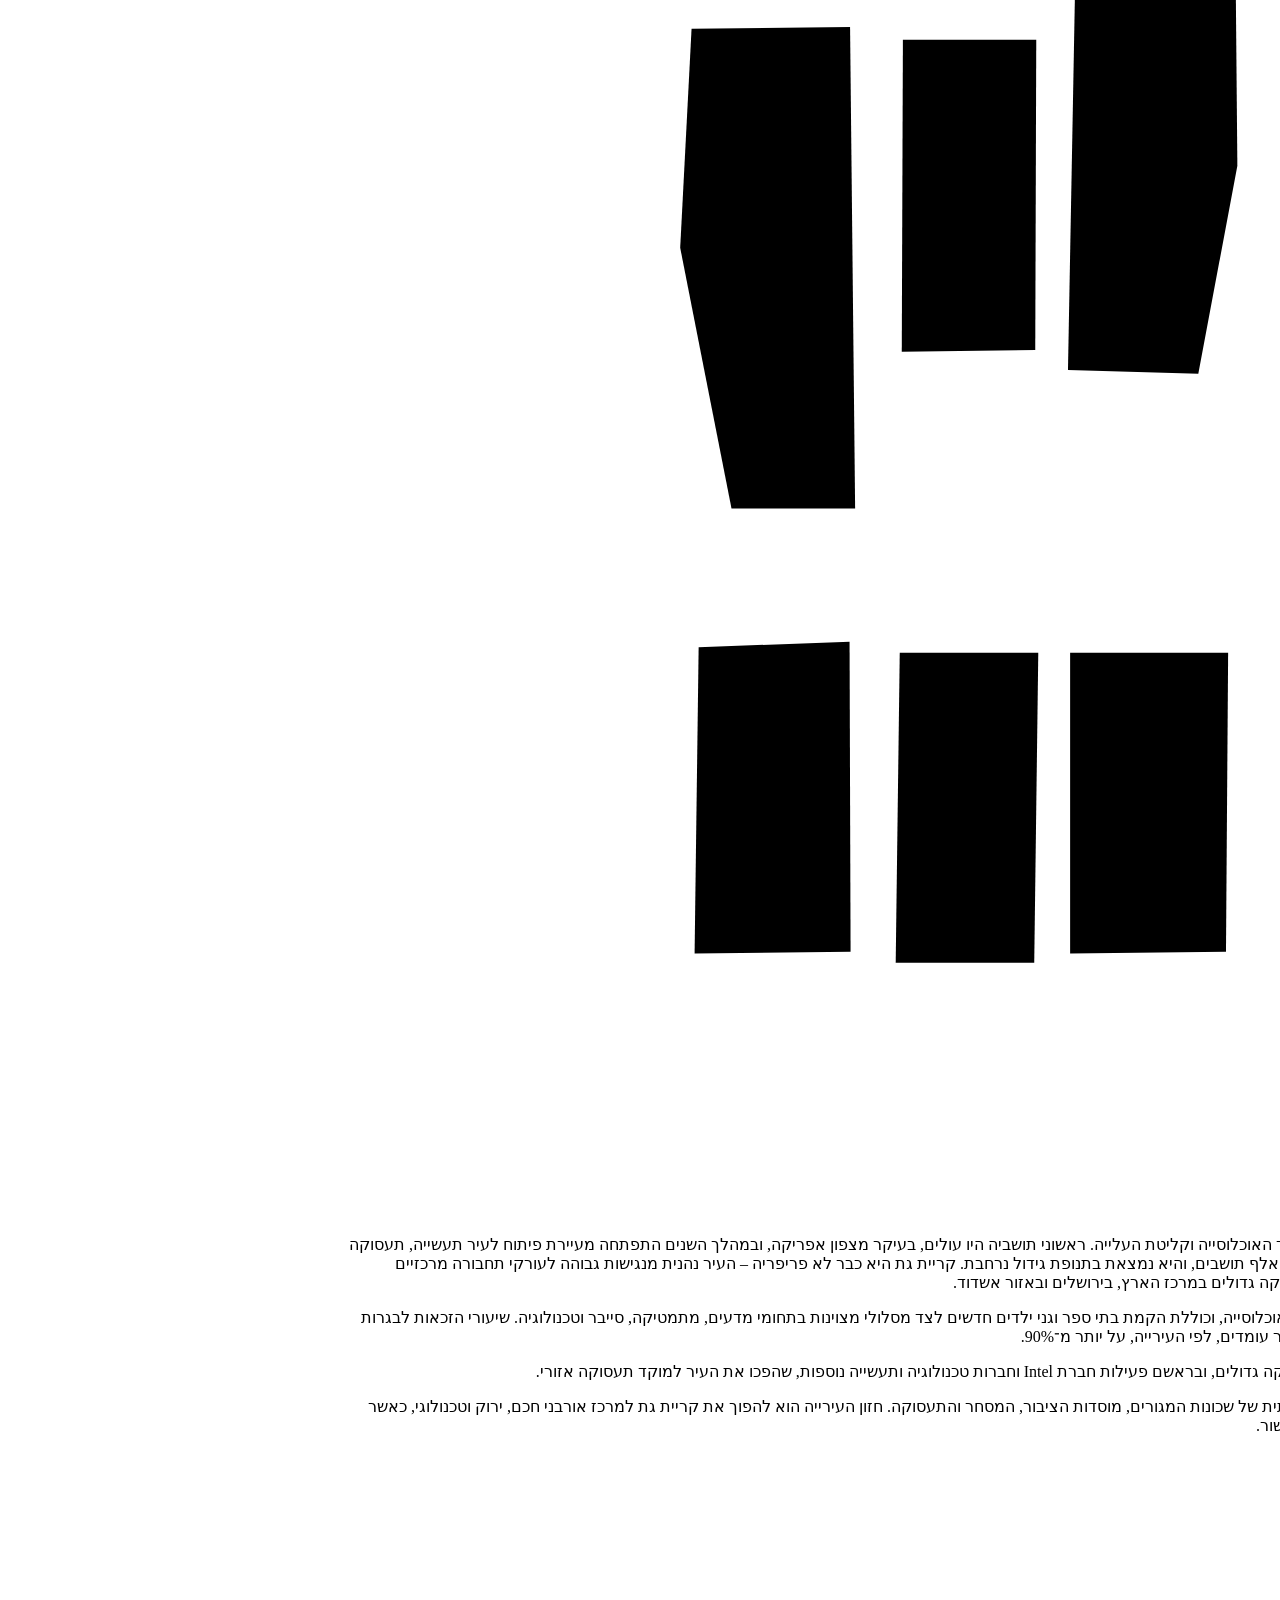
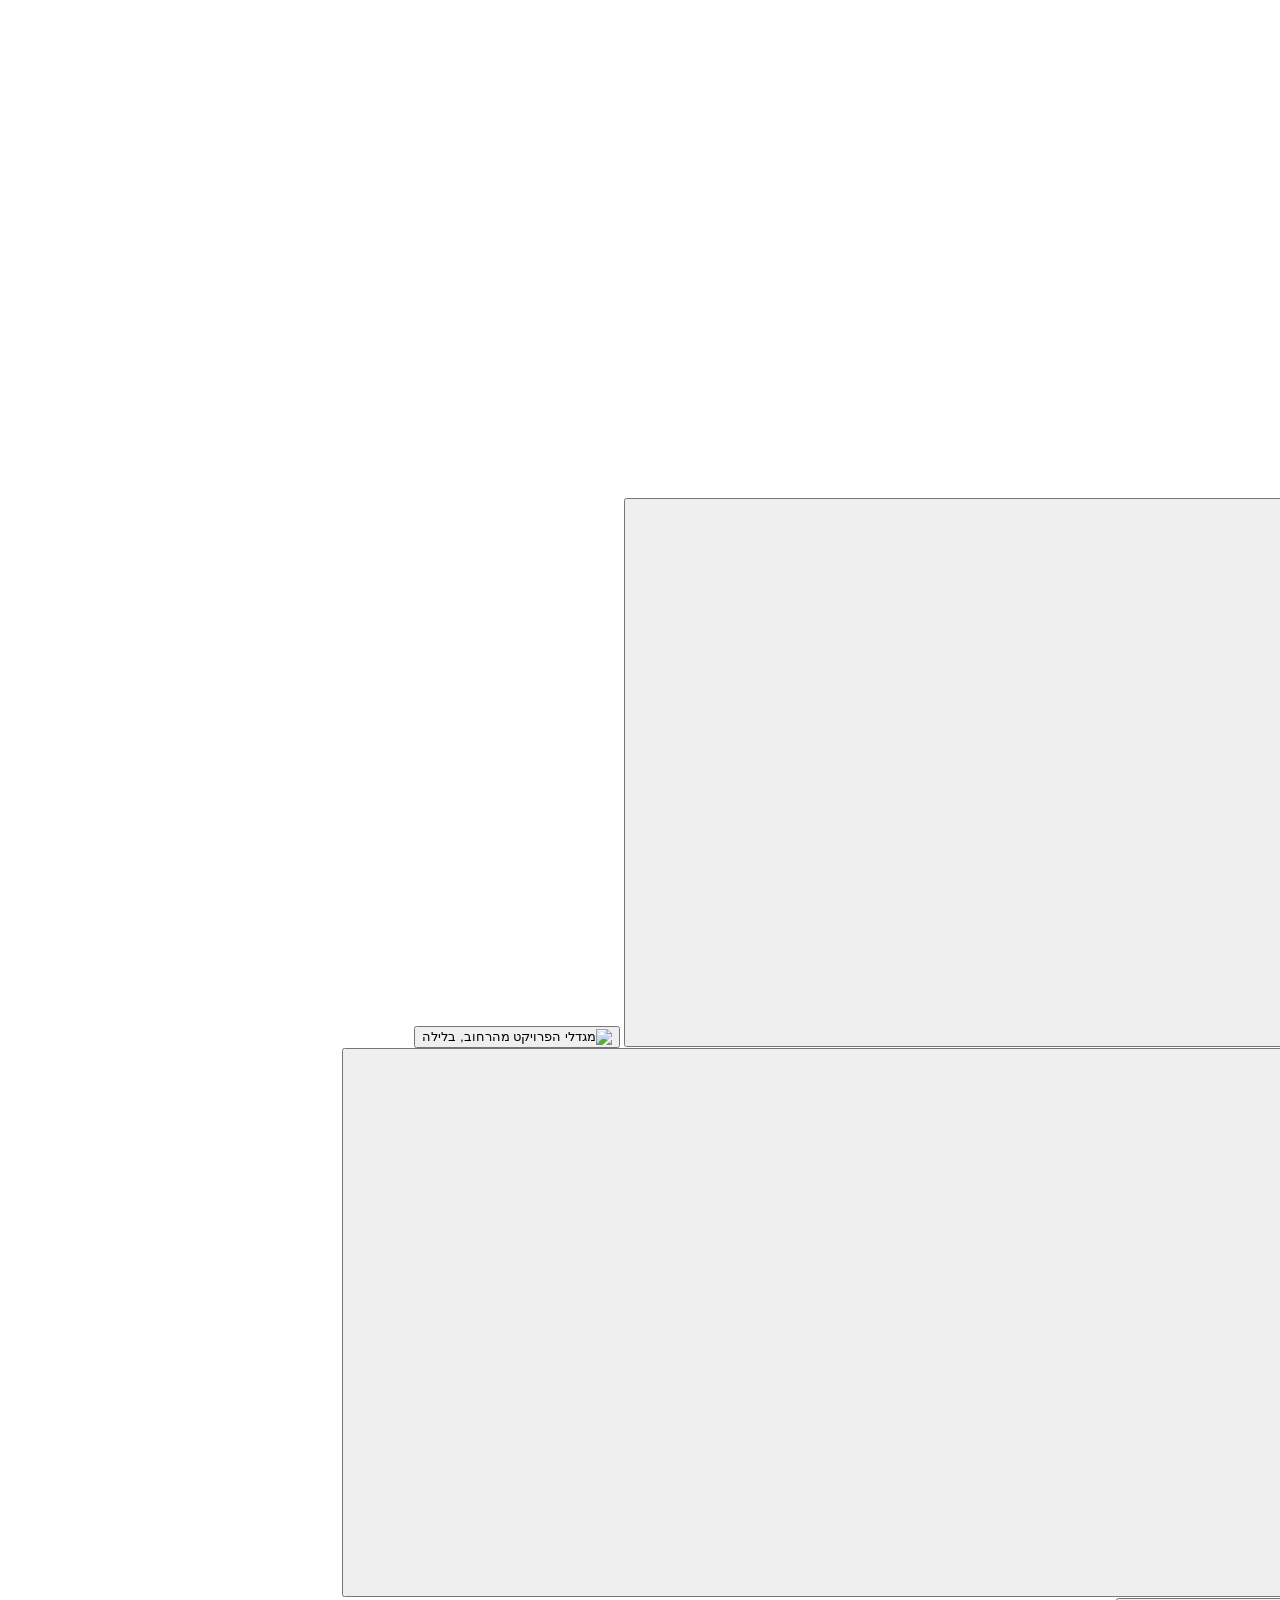
==== commit e01cd6c9: "Carmei Gat North: apartments inventory page Add /carmei-gat-north/apartments/ with the JetVaults rea" ====
--- a/wwwroot/carmei-gat-north/index.html
+++ b/wwwroot/carmei-gat-north/index.html
@@ -17,276 +17,7 @@
   <link rel="apple-touch-icon" sizes="180x180" href="/assets/favicon/apple-touch-icon.png">
   <link rel="preload" href="/assets/fonts/ploni-regular.woff" as="font" type="font/woff" crossorigin>
   <link rel="preload" href="/assets/fonts/ploni-bold.woff" as="font" type="font/woff" crossorigin>
-  <style>
-    @font-face { font-family: "Ploni"; src: url("/assets/fonts/ploni-light.woff") format("woff"); font-weight: 300; font-style: normal; font-display: swap; }
-    @font-face { font-family: "Ploni"; src: url("/assets/fonts/ploni-regular.woff") format("woff"); font-weight: 400; font-style: normal; font-display: swap; }
-    @font-face { font-family: "Ploni"; src: url("/assets/fonts/ploni-demibold.woff") format("woff"); font-weight: 600; font-style: normal; font-display: swap; }
-    @font-face { font-family: "Ploni"; src: url("/assets/fonts/ploni-bold.woff") format("woff"); font-weight: 700; font-style: normal; font-display: swap; }
-
-    :root {
-      /* Same system as the home page; accent colours taken from the Dimri NEXT Carmei Gat North logo */
-      --brown: #311E17;
-      --brown-soft: #4F4947;
-      --brown-muted: #846F66;
-      --lime: #C1E437;
-      --lime-dark: #A9CC2A;
-      --olive: #6F7A1F;
-      --lime-pale: #EEF6C9;
-      --lime-line: #D6E39A;
-      --sand: #E0E1DB;
-      --line: #E5E5E5;
-      --white: #FFFFFF;
-      --shadow: 0 4px 32px rgba(0, 0, 0, 0.09);
-      --radius-sm: 5px;
-      --radius-pill: 50px;
-      --wrap: 1280px;
-    }
-
-    * { margin: 0; padding: 0; box-sizing: border-box; }
-    html { scroll-behavior: smooth; }
-    body {
-      font-family: "Ploni", Arial, sans-serif;
-      font-size: 18px;
-      line-height: 1.55;
-      color: var(--brown);
-      background: var(--white);
-      -webkit-font-smoothing: antialiased;
-      -moz-osx-font-smoothing: grayscale;
-    }
-    a { color: inherit; text-decoration: none; }
-    img { display: block; max-width: 100%; }
-    ul, ol { list-style: none; }
-    .wrap { width: 100%; max-width: var(--wrap); margin: 0 auto; padding: 0 24px; }
-
-    .btn {
-      display: inline-flex; align-items: center; justify-content: center; gap: 10px;
-      padding: 12px 28px; border-radius: var(--radius-pill);
-      font-weight: 600; font-size: 17px; line-height: 1;
-      transition: background-color .25s, color .25s, box-shadow .25s, transform .25s;
-      white-space: nowrap; border: 0; cursor: pointer; font-family: inherit;
-    }
-    .btn-lime { background: var(--lime); color: var(--brown); }
-    .btn-lime:hover { background: var(--lime-dark); transform: translateY(-1px); }
-    .btn-outline { border: 1px solid var(--white); color: var(--white); }
-    .btn-outline:hover { background: var(--white); color: var(--brown); }
-    .btn-dark { background: var(--brown); color: var(--white); }
-    .btn-dark:hover { background: #1f120d; transform: translateY(-1px); }
-
-    /* Header */
-    header {
-      position: sticky; top: 0; z-index: 50;
-      background: rgba(255, 255, 255, 0.96); backdrop-filter: blur(8px);
-      border-bottom: 1px solid var(--line);
-    }
-    .nav { display: flex; align-items: center; justify-content: space-between; gap: 24px; height: 84px; }
-    .brand img { height: 44px; width: auto; }
-    .brand-tag { display: flex; align-items: center; gap: 14px; }
-    .brand-tag span { font-size: 15px; font-weight: 600; color: var(--brown-muted); border-inline-start: 1px solid var(--line); padding-inline-start: 14px; }
-    .nav-links { display: flex; gap: 26px; font-size: 16px; font-weight: 600; }
-    .nav-links a { opacity: .85; transition: opacity .2s; } .nav-links a:hover { opacity: 1; }
-    .nav-actions { display: flex; align-items: center; gap: 12px; }
-
-    /* Hero */
-    .hero { padding: 24px 0 0; }
-    .hero-inner {
-      position: relative; overflow: hidden; border-radius: var(--radius-sm);
-      min-height: 600px; display: flex; align-items: flex-end;
-      background: #000;
-    }
-    .hero-inner picture, .hero-inner img.bg { position: absolute; inset: 0; width: 100%; height: 100%; }
-    .hero-inner img.bg { object-fit: cover; object-position: 45% 55%; }
-    .hero-inner::after {
-      content: ''; position: absolute; inset: 0;
-      background: linear-gradient(0deg, rgba(0, 0, 0, 0.88) 0%, rgba(0, 0, 0, 0.5) 45%, rgba(0, 0, 0, 0.12) 100%);
-    }
-    .hero-content { position: relative; z-index: 1; padding: 64px 56px; max-width: 920px; color: var(--white); }
-    .hero-logo { width: 190px; height: auto; margin-bottom: 26px; border-radius: 3px; }
-    .hero h1 { font-size: clamp(26px, 4.6vw, 64px); line-height: 1.05; white-space: nowrap; font-weight: 700; margin-bottom: 18px; }
-    .hero h1 small { display: block; font-size: .5em; font-weight: 300; margin-bottom: 8px; opacity: .9; }
-    .hero p { font-size: 20px; font-weight: 300; max-width: 560px; margin-bottom: 30px; color: rgba(255, 255, 255, 0.92); }
-    .hero-actions { display: flex; gap: 12px; flex-wrap: wrap; }
-
-    /* Highlights strip */
-    .strip { padding: 40px 0 0; }
-    .strip-grid { display: grid; grid-template-columns: repeat(3, 1fr); gap: 0; border: 1px solid var(--line); border-radius: var(--radius-sm); overflow: hidden; }
-    .strip-item { padding: 26px 28px; display: flex; gap: 16px; align-items: flex-start; }
-    .strip-item + .strip-item { border-inline-start: 1px solid var(--line); }
-    .strip-item .ic { width: 44px; height: 44px; flex: 0 0 44px; border-radius: 50%; background: var(--lime-pale); display: grid; place-items: center; }
-    .strip-item .ic svg { width: 22px; height: 22px; fill: none; stroke: var(--olive); stroke-width: 1.8; stroke-linecap: round; stroke-linejoin: round; }
-    .strip-item b { display: block; font-size: 19px; font-weight: 700; margin-bottom: 2px; }
-    .strip-item span { font-size: 16px; color: var(--brown-soft); font-weight: 300; }
-
-    /* Sections */
-    section { padding: 88px 0; }
-    .section-head { display: flex; align-items: flex-end; justify-content: space-between; gap: 24px; margin-bottom: 40px; }
-    .section-head .label { font-size: 15px; font-weight: 600; color: var(--olive); margin-bottom: 8px; }
-    .section-head h2 { font-size: clamp(30px, 3.4vw, 44px); line-height: 1.1; font-weight: 700; }
-    .section-head p { font-size: 18px; font-weight: 300; color: var(--brown-soft); max-width: 460px; }
-    h3 { font-size: 22px; font-weight: 700; line-height: 1.2; }
-
-    /* Text in two columns, pictures as bands */
-    .prose p { font-size: 18px; font-weight: 300; color: var(--brown-soft); margin-bottom: 1em; }
-    .prose p:last-child { margin-bottom: 0; }
-    .prose h3 { margin: 1.6em 0 .5em; color: var(--brown); }
-    .prose h3:first-child { margin-top: 0; }
-    .map-title { margin-top: 44px; padding-top: 40px; border-top: 1px solid #E3E3D8; }
-    .wide { position: relative; margin-top: 16px; border-radius: var(--radius-sm); overflow: hidden; box-shadow: var(--shadow); background: var(--sand); }
-    .wide img { width: 100%; height: auto; aspect-ratio: 16 / 9; object-fit: cover; }
-    .bmap { position: absolute; inset: 0; width: 100%; height: 100%; display: block; }
-    .bmap polygon { fill: rgba(193, 228, 55, 0); stroke: rgba(193, 228, 55, 0); stroke-width: 2.5; vector-effect: non-scaling-stroke; cursor: pointer; outline: none; transition: fill .2s, stroke .2s; }
-    .bmap polygon:hover, .bmap polygon:focus-visible { fill: rgba(193, 228, 55, .42); stroke: var(--lime); }
-    .bmap polygon.on { fill: rgba(193, 228, 55, .55); stroke: #fff; }
-    .pin { position: absolute; width: 42px; height: 42px; margin: -21px 0 0 -21px; border-radius: 50%; background: var(--lime); color: var(--brown); font-weight: 700; font-size: 20px; line-height: 1; display: grid; place-items: center; box-shadow: 0 2px 10px rgba(0, 0, 0, 0.35); pointer-events: none; transition: background .2s, color .2s, transform .2s; }
-    .pin.on { background: var(--brown); color: var(--lime); transform: scale(1.12); }
-
-    /* About: brand panel beside a render, full text in two columns below */
-    .about-panel { display: grid; grid-template-columns: 1.1fr .9fr; border-radius: var(--radius-sm); overflow: hidden; box-shadow: var(--shadow); min-height: 520px; background: var(--brown); }
-    .panel { color: var(--white); padding: 56px 48px; display: flex; flex-direction: column; justify-content: center; }
-    .panel .label { font-size: 15px; font-weight: 600; color: var(--lime); margin-bottom: 10px; }
-    .panel h3 { font-size: clamp(26px, 2.6vw, 34px); line-height: 1.15; }
-    .panel p { font-size: 18px; font-weight: 300; color: rgba(255, 255, 255, 0.9); margin: 18px 0 30px; }
-    .panel .fig { display: grid; grid-template-columns: repeat(3, auto); gap: 32px; justify-content: start; }
-    .panel .fig b { display: block; font-size: 40px; line-height: 1; color: var(--lime); font-weight: 700; margin-bottom: 4px; }
-    .panel .fig span { font-size: 15px; color: rgba(255, 255, 255, 0.8); }
-    .about-panel picture, .about-panel img { width: 100%; height: 100%; }
-    .about-panel img { object-fit: cover; }
-    .about-text { display: grid; grid-template-columns: 1fr 1fr; gap: 48px; margin-top: 48px; }
-
-    .city-grid { display: grid; grid-template-columns: 1.4fr 1fr; gap: 48px; align-items: center; }
-    .city-grid figure { border-radius: var(--radius-sm); overflow: hidden; box-shadow: var(--shadow); background: var(--sand); }
-    .city-grid img { width: 100%; height: 100%; object-fit: cover; aspect-ratio: 3 / 2; }
-
-    /* Neighbourhood: soft field, four fact cards */
-    .area { background: #F7F7F2; }
-    .facts { display: grid; grid-template-columns: repeat(4, 1fr); gap: 16px; margin: 4px 0 44px; }
-    .fact { display: flex; flex-direction: column; align-items: flex-start; gap: 14px; padding: 22px; border: 1px solid #ECECE3; border-radius: var(--radius-sm); background: var(--white); }
-    .fact .ic { width: 46px; height: 46px; border-radius: 50%; background: #EEF3E2; display: grid; place-items: center; flex: 0 0 46px; }
-    .fact .ic svg { width: 20px; height: 20px; fill: none; stroke: var(--olive); stroke-width: 1.8; stroke-linecap: round; stroke-linejoin: round; }
-    .fact span { font-size: 17px; line-height: 1.45; }
-
-    /* Gallery: mosaic, tight gaps, two large squares and three wide tiles */
-    .gallery-grid { display: grid; grid-template-columns: repeat(4, 1fr); grid-auto-rows: 220px; grid-auto-flow: dense; gap: 8px; }
-    .gallery-grid button { position: relative; padding: 0; border: 0; cursor: zoom-in; background: var(--sand); border-radius: 3px; overflow: hidden; height: 100%; width: 100%; }
-    .gallery-grid button:hover { box-shadow: inset 0 0 0 3px var(--lime); }
-    .gallery-grid img { width: 100%; height: 100%; object-fit: cover; transition: transform .6s; }
-    .gallery-grid button:hover img { transform: scale(1.04); }
-    .gallery-grid button:nth-child(1), .gallery-grid button:nth-child(7) { grid-column: span 2; grid-row: span 2; }
-    .gallery-grid button:nth-child(4), .gallery-grid button:nth-child(10), .gallery-grid button:nth-child(11) { grid-column: span 2; }
-
-    /* Downloads */
-    .docs { display: grid; grid-template-columns: repeat(2, 1fr); gap: 14px; }
-    .doc { display: flex; align-items: center; gap: 16px; padding: 20px 22px; border: 1px solid var(--line); border-radius: var(--radius-sm); transition: border-color .2s, box-shadow .2s; }
-    .doc:hover { border-color: var(--lime-line); box-shadow: var(--shadow); }
-    .doc .ic { width: 46px; height: 46px; border-radius: 50%; background: var(--lime-pale); display: grid; place-items: center; flex: 0 0 46px; }
-    .doc .ic svg { width: 20px; height: 20px; fill: none; stroke: var(--olive); stroke-width: 1.8; stroke-linecap: round; stroke-linejoin: round; }
-    .doc b { display: block; font-size: 19px; font-weight: 700; }
-    .doc span { font-size: 15px; color: var(--brown-muted); }
-    .doc .soon { margin-inline-start: auto; font-size: 14px; font-weight: 600; color: var(--brown-muted); background: var(--sand); border-radius: var(--radius-pill); padding: 6px 12px; white-space: nowrap; }
-
-    /* Steps: two-column list with large numerals */
-    .steps { background: var(--white); }
-    .steps .wrap { max-width: 920px; }
-    .steps-head { text-align: center; margin-bottom: 40px; }
-    .steps-head h2 { font-size: clamp(30px, 3.4vw, 44px); line-height: 1.1; font-weight: 700; }
-    .steps-head .rule { display: block; width: 64px; height: 2px; background: var(--olive); margin: 18px auto 0; }
-    .stages { border-top: 1px solid var(--line); }
-    .stage { border-bottom: 1px solid var(--line); }
-    .stage summary { list-style: none; cursor: pointer; display: grid; grid-template-columns: auto 1fr auto; align-items: center; gap: 18px; padding: 22px 4px; }
-    .stage summary::-webkit-details-marker { display: none; }
-    .stage summary:focus-visible { outline: 2px solid var(--olive); outline-offset: 2px; border-radius: var(--radius-sm); }
-    .stage .num { font-weight: 600; color: var(--olive); font-size: 15px; font-variant-numeric: tabular-nums; }
-    .stage .title { font-weight: 600; font-size: clamp(20px, 2vw, 25px); color: var(--brown); transition: color .2s ease; }
-    .stage summary::after { content: ""; width: 22px; height: 22px; background: linear-gradient(var(--brown), var(--brown)) center / 22px 2px no-repeat, linear-gradient(var(--brown), var(--brown)) center / 2px 22px no-repeat; transition: transform .35s ease; }
-    .stage[open] summary::after { transform: rotate(45deg); }
-    .stage summary:hover .title, .stage[open] .title { color: var(--olive); }
-    .stage-body { padding: 0 44px 26px 44px; color: var(--brown-soft); display: grid; gap: 14px; }
-    .stage-body p { font-size: 16px; font-weight: 300; line-height: 1.7; }
-    .stage-body a { color: var(--olive); text-decoration: underline; text-underline-offset: 3px; }
-    .stage-body ol { margin: 0; padding-inline-start: 1.3em; display: grid; gap: 6px; font-size: 16px; font-weight: 300; line-height: 1.7; }
-    .stage-body .note { font-size: 14.5px; color: var(--brown-muted); }
-
-    /* CTA band */
-    .cta { background: var(--lime); }
-    .cta-grid { display: flex; align-items: center; justify-content: space-between; gap: 24px; flex-wrap: wrap; }
-    .cta h2 { font-size: clamp(28px, 3vw, 40px); line-height: 1.1; font-weight: 700; margin-bottom: 8px; }
-    .cta p { font-size: 18px; font-weight: 300; color: var(--brown-soft); }
-
-    /* Footer */
-    footer { background: var(--brown); color: var(--white); padding: 56px 0 28px; }
-    .foot-top { display: flex; align-items: center; justify-content: space-between; gap: 24px; flex-wrap: wrap; padding-bottom: 32px; border-bottom: 1px solid rgba(255, 255, 255, 0.14); }
-    .foot-top img { height: 48px; width: auto; }
-    .foot-links { display: flex; gap: 28px; flex-wrap: wrap; font-size: 16px; }
-    .foot-links a { opacity: .85; transition: opacity .2s; } .foot-links a:hover { opacity: 1; text-decoration: underline; }
-    .social { display: flex; gap: 10px; }
-    .social a { width: 38px; height: 38px; border-radius: 50%; border: 1px solid rgba(255, 255, 255, 0.3); display: grid; place-items: center; transition: background .2s, border-color .2s; }
-    .social a:hover { background: var(--lime); border-color: var(--lime); }
-    .social a:hover svg { fill: var(--brown); }
-    .social svg { width: 17px; height: 17px; fill: var(--white); }
-    .foot-bottom { display: flex; justify-content: space-between; gap: 16px; flex-wrap: wrap; padding-top: 22px; font-size: 14px; font-weight: 300; opacity: .75; }
-    .foot-credit { margin-top: 22px; padding-top: 16px; border-top: 1px solid rgba(255, 255, 255, 0.14); text-align: center; font-size: 13px; font-weight: 300; opacity: .6; }
-    .foot-credit a { font-weight: 600; opacity: 1; } .foot-credit a:hover { text-decoration: underline; }
-
-    /* Lightbox */
-    .lightbox { border: 0; padding: 0; background: transparent; max-width: 100vw; max-height: 100dvh; width: 100vw; height: 100dvh; }
-    .lightbox::backdrop { background: rgba(20, 12, 9, 0.94); }
-    .lightbox figure { position: relative; width: 100%; height: 100%; display: grid; grid-template-rows: 1fr auto; }
-    .lightbox img { width: 100%; height: 100%; object-fit: contain; }
-    .lightbox figcaption { color: rgba(255, 255, 255, 0.85); text-align: center; padding: 14px 72px 22px; font-size: 15px; }
-    .lb-btn { position: absolute; width: 48px; height: 48px; border-radius: 50%; border: 0; background: rgba(255, 255, 255, 0.14); color: var(--white); cursor: pointer; display: grid; place-items: center; transition: background .2s; }
-    .lb-btn:hover { background: var(--lime); color: var(--brown); }
-    .lb-btn svg { width: 22px; height: 22px; fill: none; stroke: currentColor; stroke-width: 2.2; stroke-linecap: round; stroke-linejoin: round; }
-    .lb-close { top: 16px; inset-inline-start: 16px; }
-    .lb-prev, .lb-next { top: 50%; transform: translateY(-50%); }
-    .lb-prev { inset-inline-start: 16px; } .lb-next { inset-inline-end: 16px; }
-
-    @media (prefers-reduced-motion: reduce) { .stage summary::after { transition: none; } }
-
-    /* Responsive */
-    @media (max-width: 1024px) {
-      .brand-tag span { display: none; }
-      .nav-links { display: none; }
-      .about-panel, .about-text, .city-grid { grid-template-columns: 1fr; }
-      .about-panel { min-height: 0; }
-      .about-panel img { aspect-ratio: 16 / 9; }
-      .city-grid img { aspect-ratio: 16 / 10; }
-      .facts { grid-template-columns: repeat(2, 1fr); }
-    }
-    @media (max-width: 767px) {
-      body { font-size: 17px; }
-      .wrap { padding: 0 16px; }
-      .nav { height: 68px; }
-      .brand img { height: 36px; }
-      .nav .btn { padding: 10px 18px; font-size: 15px; }
-      .hero { padding-top: 16px; }
-      .hero-inner { min-height: 560px; }
-      .hero-content { padding: 32px 22px; }
-      .hero-logo { width: 150px; }
-      .hero p { font-size: 18px; }
-      .strip-grid { grid-template-columns: 1fr; }
-      .strip-item + .strip-item { border-inline-start: 0; border-top: 1px solid var(--line); }
-      section { padding: 60px 0; }
-      .section-head { flex-direction: column; align-items: flex-start; margin-bottom: 28px; }
-      .panel { padding: 32px 22px; }
-      .panel .fig { gap: 22px; }
-      .panel .fig b { font-size: 32px; }
-      .about-text { gap: 28px; margin-top: 32px; }
-      .city-grid { gap: 24px; }
-      .facts { grid-template-columns: 1fr; gap: 10px; }
-      .fact { flex-direction: row; align-items: center; padding: 16px 18px; }
-      .pin { width: 26px; height: 26px; margin: -13px 0 0 -13px; font-size: 14px; }
-      .gallery-grid { grid-template-columns: 1fr 1fr; grid-auto-rows: 150px; gap: 6px; }
-      .gallery-grid button:nth-child(n) { grid-column: span 2; grid-row: auto; }
-      .gallery-grid button:nth-child(2), .gallery-grid button:nth-child(3), .gallery-grid button:nth-child(5), .gallery-grid button:nth-child(6), .gallery-grid button:nth-child(8), .gallery-grid button:nth-child(9) { grid-column: span 1; }
-      .docs { grid-template-columns: 1fr; }
-      .steps-head { margin-bottom: 28px; }
-      .stage summary { padding: 18px 2px; gap: 14px; }
-      .stage-body { padding: 0 0 22px; }
-      .foot-top { flex-direction: column; align-items: flex-start; }
-      .foot-bottom { flex-direction: column; }
-      .lightbox figcaption { padding: 12px 16px 18px; }
-      .lb-prev, .lb-next { top: auto; bottom: 64px; transform: none; }
-    }
-  </style>
+  <link rel="stylesheet" href="/assets/css/cgn.css">
 </head>
 <body>
 
@@ -305,8 +36,7 @@
         <a href="#steps">שלבי התכנית</a>
       </nav>
       <div class="nav-actions">
-        <!-- TODO: replace the placeholder href with the Carmei Gat North inventory URL -->
-        <a class="btn btn-lime" href="#inventory-url-pending" data-inventory>מלאי דירות</a>
+        <a class="btn btn-lime" href="/carmei-gat-north/apartments/" data-inventory>מלאי דירות</a>
       </div>
     </div>
   </header>
@@ -324,8 +54,7 @@
             <h1><small>י.ח. דמרי</small>דמרי NEXT כרמי גת צפון</h1>
             <p>מרחב לחיים, פארק פנימי ואווירה משפחתית וקהילתית, בשכונת כרמי גת צפון בקריית גת.</p>
             <div class="hero-actions">
-              <!-- TODO: replace the placeholder href with the Carmei Gat North inventory URL -->
-              <a class="btn btn-lime" href="#inventory-url-pending" data-inventory>מלאי דירות</a>
+                    <a class="btn btn-lime" href="/carmei-gat-north/apartments/" data-inventory>מלאי דירות</a>
               <a class="btn btn-outline" href="#about">על הפרויקט</a>
             </div>
           </div>
@@ -571,8 +300,7 @@
           <h2>רוצים לראות אילו דירות פנויות?</h2>
           <p>מלאי הדירות של דמרי NEXT כרמי גת צפון, לפי בניין, קומה ומספר חדרים.</p>
         </div>
-        <!-- TODO: replace the placeholder href with the Carmei Gat North inventory URL -->
-        <a class="btn btn-dark" href="#inventory-url-pending" data-inventory>מלאי דירות</a>
+        <a class="btn btn-dark" href="/carmei-gat-north/apartments/" data-inventory>מלאי דירות</a>
       </div>
     </section>
   </main>
@@ -662,11 +390,9 @@
         pg.addEventListener('mouseleave', function () { setHover(pg.dataset.b, false); });
         pg.addEventListener('click', function () {
           select(pg.dataset.b);
-          // TODO: once the inventory URL is set on the data-inventory links, a click opens the inventory for this building
+          // a click on a building opens the apartments page on that building
           var inv = document.querySelector('[data-inventory]'); var href = inv ? inv.getAttribute('href') : '';
-          if (href && href.indexOf('#inventory-url-pending') !== 0) {
-            window.location.href = href + (href.indexOf('?') > -1 ? '&' : '?') + 'building=' + encodeURIComponent(pg.dataset.b);
-          }
+          if (href) window.location.href = href + '?view=building&bview_building=' + encodeURIComponent(pg.dataset.b);
         });
         pg.addEventListener('keydown', function (e) { if (e.key === 'Enter' || e.key === ' ') { e.preventDefault(); select(pg.dataset.b); } });
       });
